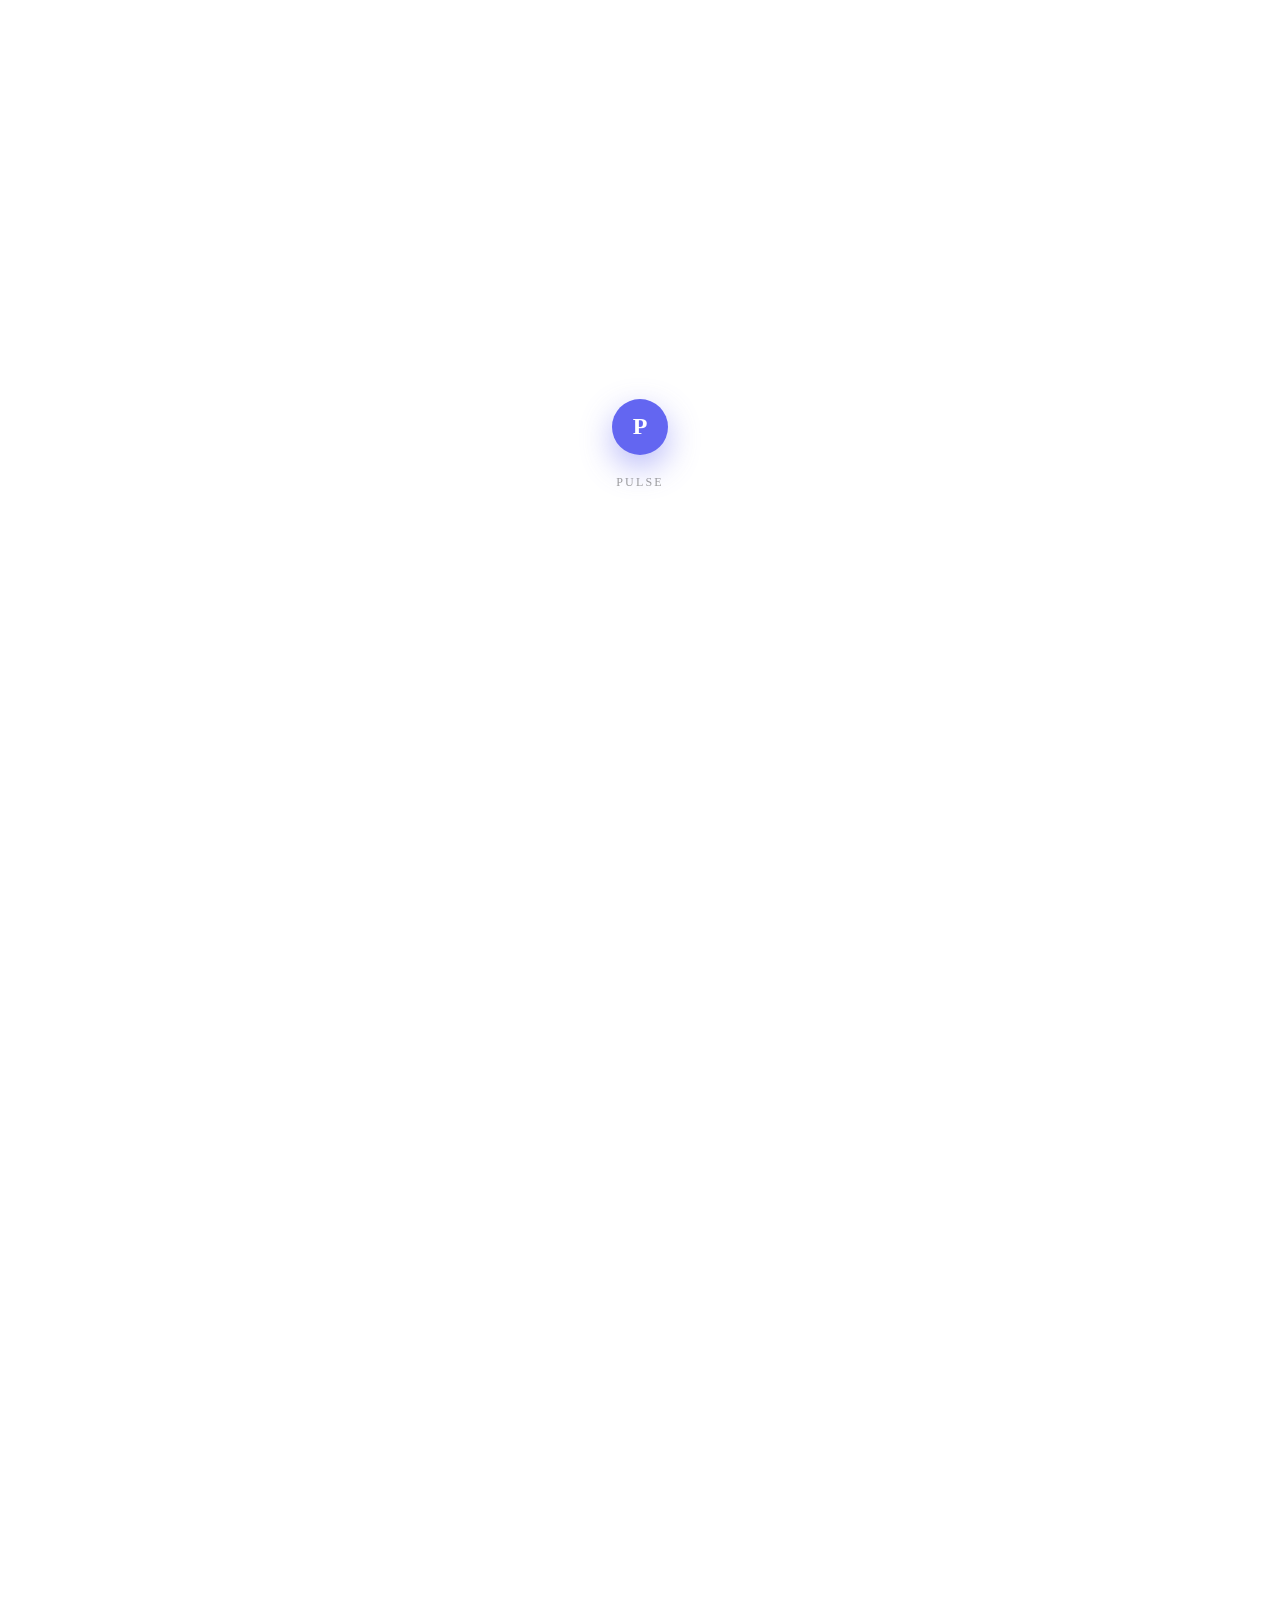
==== index.html @ b0ef7591 "feat: sticky liquid glass nav, email bar liquid glass, mobile video zoom out, App Store liquid glass" ====
<!DOCTYPE html><html lang="en"><head><meta charSet="utf-8"/><meta name="viewport" content="width=device-width, initial-scale=1, viewport-fit=cover"/><link rel="stylesheet" href="/pulse-site/_next/static/css/367530e2278a9f0d.css" data-precedence="next"/><link rel="preload" as="script" fetchPriority="low" href="/pulse-site/_next/static/chunks/webpack-3a2b88989ec8bd5d.js"/><script src="/pulse-site/_next/static/chunks/4bd1b696-f4aa75091cf01f26.js" async=""></script><script src="/pulse-site/_next/static/chunks/684-f95c3206416cb083.js" async=""></script><script src="/pulse-site/_next/static/chunks/main-app-12720f3554f483df.js" async=""></script><script src="/pulse-site/_next/static/chunks/134-d9901e8a14d686bc.js" async=""></script><script src="/pulse-site/_next/static/chunks/app/page-10d0239773691530.js" async=""></script><link rel="preconnect" href="https://fonts.googleapis.com"/><link rel="preconnect" href="https://fonts.gstatic.com" crossorigin="anonymous"/><meta name="theme-color" content="#6366f1"/><title>Pulse — One Question. Every Day.</title><meta name="description" content="The anonymous daily poll app. One question a day, the whole community votes, you see how the world thinks. No account required."/><meta property="og:title" content="Pulse — One Question. Every Day."/><meta property="og:description" content="Anonymous. Dead simple. Weirdly addictive."/><meta property="og:url" content="https://vobiuslabs.com/"/><meta property="og:type" content="website"/><meta name="twitter:card" content="summary_large_image"/><meta name="twitter:title" content="Pulse — One Question. Every Day."/><meta name="twitter:description" content="Anonymous. Dead simple. Weirdly addictive."/><link href="https://fonts.googleapis.com/css2?family=Instrument+Serif:ital@1&amp;family=Geist:wght@400;500;600;700&amp;display=swap" rel="stylesheet"/><script src="/pulse-site/_next/static/chunks/polyfills-42372ed130431b0a.js" noModule=""></script></head><body><div style="position:fixed;inset:0;z-index:9999;display:flex;flex-direction:column;align-items:center;justify-content:center;background:#fff;transition:opacity 0.6s ease"><div class="loader-icon"><div style="width:56px;height:56px;border-radius:50%;background:#6366f1;display:flex;align-items:center;justify-content:center;color:#fff;font-size:24px;font-weight:700;box-shadow:0 12px 32px rgba(99,102,241,0.45)">P</div></div><p style="margin-top:20px;font-size:12px;letter-spacing:0.18em;text-transform:uppercase;opacity:0.4;color:#111">Pulse</p></div><main style="opacity:0;transition:opacity 0.4s ease;background:#fff;overflow-x:hidden"><nav style="position:fixed;top:16px;left:50%;transform:translateX(-50%);z-index:100;display:flex;align-items:center;gap:32px;padding:10px 20px;border-radius:40px;border:1px solid rgba(99,102,241,0.15)" class="liquid-glass"><div style="display:flex;align-items:center;gap:8px"><div style="width:26px;height:26px;border-radius:50%;background:#6366f1;display:flex;align-items:center;justify-content:center;color:#fff;font-size:12px;font-weight:700">P</div><span style="font-weight:700;font-size:14px;color:#111">Pulse</span></div><div style="display:flex;gap:20px"><a href="#how" style="font-size:13px;color:rgba(0,0,0,0.5);text-decoration:none;font-weight:500">How It Works</a><a href="#features" style="font-size:13px;color:rgba(0,0,0,0.5);text-decoration:none;font-weight:500">Features</a></div><a href="#waitlist" style="padding:8px 16px;border-radius:24px;background:#6366f1;color:#fff;font-size:13px;font-weight:600;text-decoration:none;box-shadow:0 4px 12px rgba(99,102,241,0.35)">Join Waitlist</a></nav><div style="position:relative;min-height:100svh;overflow:hidden;background:#fff"><div style="position:absolute;inset:0;z-index:0;background:#fff"><video autoPlay="" muted="" loop="" playsInline="" preload="none" class="hero-video" style="width:100%;height:100%;object-fit:cover;transform:scaleY(-1)"><source src="https://d8j0ntlcm91z4.cloudfront.net/user_38xzZboKViGWJOttwIXH07lWA1P/hf_20260302_085640_276ea93b-d7da-4418-a09b-2aa5b490e838.mp4" type="video/mp4"/></video><div style="position:absolute;inset:0;background:linear-gradient(to bottom, rgba(255,255,255,0) 20%, white 62%)"></div></div><div style="position:relative;z-index:10;max-width:1200px;margin:0 auto;padding:clamp(110px,20vw,290px) 24px 80px;display:flex;flex-direction:column;gap:32px"><div class="fade-up-1"><span style="display:inline-flex;align-items:center;gap:8px;padding:6px 16px;border-radius:999px;background:#eef2ff;border:1px solid #c7d2fe;color:#6366f1;font-size:13px;font-weight:600"><span style="width:6px;height:6px;border-radius:50%;background:#6366f1;display:inline-block"></span>Free on iOS — Coming Soon</span></div><h1 class="fade-up-2" style="font-weight:500;letter-spacing:-0.04em;line-height:0.95;color:#111;margin:0"><span style="font-size:clamp(48px,7vw,80px)">One </span><span class="font-instrument" style="font-style:italic;font-size:clamp(58px,8.5vw,100px);color:#6366f1">question.</span><br/><span style="font-size:clamp(48px,7vw,80px)">Every day.</span></h1><p class="fade-up-3" style="font-size:clamp(15px,2vw,18px);line-height:1.65;max-width:554px;color:#373a46;opacity:0.8;margin:0">Anonymous. Dead simple. Weirdly addictive. One question drops every morning — the whole community votes and you see exactly how the world thinks. No account, no drama.</p><div id="waitlist" class="fade-up-4" style="display:flex;flex-direction:column;gap:16px"><form style="max-width:480px;width:100%"><div class="email-bar liquid-glass" style="border-radius:40px;border:1px solid rgba(99,102,241,0.2)"><input type="email" required="" placeholder="Enter your email" style="flex:1;background:none;border:none;outline:none;font-size:16px;color:#111;min-width:0" value=""/><button type="submit" class="cta-btn">Get Early Access</button></div></form><div style="display:flex;align-items:center;gap:12px"><div style="display:flex"><div style="width:28px;height:28px;border-radius:50%;border:2px solid #fff;background:#6366f1;display:flex;align-items:center;justify-content:center;font-size:13px;margin-left:0;position:relative;z-index:5">🧑</div><div style="width:28px;height:28px;border-radius:50%;border:2px solid #fff;background:#8b5cf6;display:flex;align-items:center;justify-content:center;font-size:13px;margin-left:-8px;position:relative;z-index:4">👩</div><div style="width:28px;height:28px;border-radius:50%;border:2px solid #fff;background:#ec4899;display:flex;align-items:center;justify-content:center;font-size:13px;margin-left:-8px;position:relative;z-index:3">👨</div><div style="width:28px;height:28px;border-radius:50%;border:2px solid #fff;background:#f59e0b;display:flex;align-items:center;justify-content:center;font-size:13px;margin-left:-8px;position:relative;z-index:2">🧕</div><div style="width:28px;height:28px;border-radius:50%;border:2px solid #fff;background:#10b981;display:flex;align-items:center;justify-content:center;font-size:13px;margin-left:-8px;position:relative;z-index:1">🧔</div></div><div><div style="display:flex;gap:2px;margin-bottom:2px"><svg width="12" height="12" viewBox="0 0 24 24" fill="#f59e0b"><path d="M12 2l3.09 6.26L22 9.27l-5 4.87 1.18 6.88L12 17.77l-6.18 3.25L7 14.14 2 9.27l6.91-1.01L12 2z"></path></svg><svg width="12" height="12" viewBox="0 0 24 24" fill="#f59e0b"><path d="M12 2l3.09 6.26L22 9.27l-5 4.87 1.18 6.88L12 17.77l-6.18 3.25L7 14.14 2 9.27l6.91-1.01L12 2z"></path></svg><svg width="12" height="12" viewBox="0 0 24 24" fill="#f59e0b"><path d="M12 2l3.09 6.26L22 9.27l-5 4.87 1.18 6.88L12 17.77l-6.18 3.25L7 14.14 2 9.27l6.91-1.01L12 2z"></path></svg><svg width="12" height="12" viewBox="0 0 24 24" fill="#f59e0b"><path d="M12 2l3.09 6.26L22 9.27l-5 4.87 1.18 6.88L12 17.77l-6.18 3.25L7 14.14 2 9.27l6.91-1.01L12 2z"></path></svg><svg width="12" height="12" viewBox="0 0 24 24" fill="#f59e0b"><path d="M12 2l3.09 6.26L22 9.27l-5 4.87 1.18 6.88L12 17.77l-6.18 3.25L7 14.14 2 9.27l6.91-1.01L12 2z"></path></svg></div><p style="margin:0;font-size:13px;color:#373a46"><strong style="color:#111">1,020+</strong><span class="shimmer-text"> early members</span></p></div></div></div></div><div class="fade-up-5" style="position:relative;z-index:10;max-width:520px;margin:0 auto;padding:0 16px 80px"><div class="liquid-glass" style="border-radius:24px;padding:clamp(20px,5vw,28px);box-shadow:0 20px 60px rgba(0,0,0,0.07)"><p style="font-size:11px;font-weight:700;letter-spacing:0.12em;text-transform:uppercase;color:#6366f1;margin-bottom:12px">Today&#x27;s Question</p><p style="font-size:clamp(16px,2.5vw,19px);font-weight:600;color:#111;line-height:1.35;margin-bottom:20px">Would you rather work 4 long days or 5 regular days?</p><div style="display:flex;flex-direction:column;gap:10px"><div style="position:relative;border-radius:12px;border:1px solid #6366f1;overflow:hidden"><div style="position:absolute;top:0;left:0;height:100%;width:62%;background:rgba(99,102,241,0.1)"></div><div style="position:relative;display:flex;justify-content:space-between;align-items:center;padding:12px 16px"><span style="font-size:14px;font-weight:500;color:#6366f1">4 long days 💪</span><span style="font-size:13px;font-weight:700;color:#6366f1">62<!-- -->%</span></div></div><div style="position:relative;border-radius:12px;border:1px solid rgba(0,0,0,0.08);overflow:hidden"><div style="position:absolute;top:0;left:0;height:100%;width:38%;background:rgba(0,0,0,0.04)"></div><div style="position:relative;display:flex;justify-content:space-between;align-items:center;padding:12px 16px"><span style="font-size:14px;font-weight:500;color:#333">5 regular days 🗓️</span><span style="font-size:13px;font-weight:700;color:#888">38<!-- -->%</span></div></div></div><p style="font-size:12px;text-align:center;margin-top:14px;color:#373a46;opacity:0.5">🔥 847 people voted today</p></div></div></div><div class="section-hidden" style="padding:88px 20px;background:#fafafa"><div style="max-width:760px;margin:0 auto"><p style="font-size:11px;font-weight:700;letter-spacing:0.12em;text-transform:uppercase;color:#6366f1;margin-bottom:28px">Our Belief</p><div style="display:flex;flex-wrap:wrap;line-height:1.5;font-size:clamp(22px,3.5vw,36px);font-weight:500;letter-spacing:-0.02em;color:#374151"><span style="display:inline-block;margin-right:0.3em;opacity:0.15">The</span><span style="display:inline-block;margin-right:0.3em;opacity:0.15">internet</span><span style="display:inline-block;margin-right:0.3em;opacity:0.15">is</span><span style="display:inline-block;margin-right:0.3em;opacity:0.15">full</span><span style="display:inline-block;margin-right:0.3em;opacity:0.15">of</span><span style="display:inline-block;margin-right:0.3em;opacity:0.15">hot</span><span style="display:inline-block;margin-right:0.3em;opacity:0.15">takes</span><span style="display:inline-block;margin-right:0.3em;opacity:0.15">and</span><span style="display:inline-block;margin-right:0.3em;opacity:0.15">echo</span><span style="display:inline-block;margin-right:0.3em;opacity:0.15">chambers.</span><span style="display:inline-block;margin-right:0.3em;opacity:0.15">We</span><span style="display:inline-block;margin-right:0.3em;opacity:0.15">built</span><span style="display:inline-block;margin-right:0.3em;opacity:0.15">Pulse</span><span style="display:inline-block;margin-right:0.3em;opacity:0.15">because</span><span style="display:inline-block;margin-right:0.3em;opacity:0.15">we</span><span style="display:inline-block;margin-right:0.3em;opacity:0.15">believe</span><span style="display:inline-block;margin-right:0.3em;color:#6366f1;font-weight:700;opacity:0.15">honest</span><span style="display:inline-block;margin-right:0.3em;color:#6366f1;font-weight:700;opacity:0.15">anonymous</span><span style="display:inline-block;margin-right:0.3em;opacity:0.15">opinions</span><span style="display:inline-block;margin-right:0.3em;opacity:0.15">tell</span><span style="display:inline-block;margin-right:0.3em;opacity:0.15">a</span><span style="display:inline-block;margin-right:0.3em;color:#6366f1;font-weight:700;opacity:0.15">truer</span><span style="display:inline-block;margin-right:0.3em;opacity:0.15">story</span><span style="display:inline-block;margin-right:0.3em;opacity:0.15">about</span><span style="display:inline-block;margin-right:0.3em;opacity:0.15">what</span><span style="display:inline-block;margin-right:0.3em;opacity:0.15">people</span><span style="display:inline-block;margin-right:0.3em;color:#6366f1;font-weight:700;opacity:0.15">actually</span><span style="display:inline-block;margin-right:0.3em;opacity:0.15">think.</span></div><div style="display:flex;flex-wrap:wrap;line-height:1.5;font-size:clamp(22px,3.5vw,36px);font-weight:500;letter-spacing:-0.02em;color:#374151;margin-top:28px"><span style="display:inline-block;margin-right:0.3em;color:#6366f1;font-weight:700;opacity:0.15">One</span><span style="display:inline-block;margin-right:0.3em;opacity:0.15">question.</span><span style="display:inline-block;margin-right:0.3em;color:#6366f1;font-weight:700;opacity:0.15">Every</span><span style="display:inline-block;margin-right:0.3em;opacity:0.15">single</span><span style="display:inline-block;margin-right:0.3em;opacity:0.15">day.</span><span style="display:inline-block;margin-right:0.3em;opacity:0.15">The</span><span style="display:inline-block;margin-right:0.3em;color:#6366f1;font-weight:700;opacity:0.15">whole</span><span style="display:inline-block;margin-right:0.3em;opacity:0.15">world</span><span style="display:inline-block;margin-right:0.3em;opacity:0.15">answers</span><span style="display:inline-block;margin-right:0.3em;color:#6366f1;font-weight:700;opacity:0.15">together.</span></div></div></div><div id="how" class="section-hidden" style="padding:72px 20px"><div style="max-width:800px;margin:0 auto"><p style="font-size:11px;font-weight:700;letter-spacing:0.12em;text-transform:uppercase;color:#6366f1;text-align:center;margin-bottom:12px">How It Works</p><h2 style="font-size:clamp(28px,5vw,44px);font-weight:700;letter-spacing:-0.03em;text-align:center;color:#111;margin-bottom:48px;line-height:1.1">Three taps. That&#x27;s it.</h2><div class="steps-grid"><div style="display:flex;flex-direction:column;gap:12px"><span style="font-size:13px;font-weight:700;color:#6366f1;letter-spacing:0.06em">01</span><h3 style="font-size:20px;font-weight:700;color:#111;letter-spacing:-0.02em">Open the app</h3><p style="font-size:15px;color:rgba(0,0,0,0.5);line-height:1.65">Today&#x27;s question is waiting for you.</p></div><div style="display:flex;flex-direction:column;gap:12px"><span style="font-size:13px;font-weight:700;color:#6366f1;letter-spacing:0.06em">02</span><h3 style="font-size:20px;font-weight:700;color:#111;letter-spacing:-0.02em">Cast your vote</h3><p style="font-size:15px;color:rgba(0,0,0,0.5);line-height:1.65">Tap your answer. No second-guessing required.</p></div><div style="display:flex;flex-direction:column;gap:12px"><span style="font-size:13px;font-weight:700;color:#6366f1;letter-spacing:0.06em">03</span><h3 style="font-size:20px;font-weight:700;color:#111;letter-spacing:-0.02em">See the results</h3><p style="font-size:15px;color:rgba(0,0,0,0.5);line-height:1.65">Watch the community results reveal live.</p></div></div></div></div><div id="features" class="section-hidden" style="padding:72px 20px;background:#fafafa"><div style="max-width:960px;margin:0 auto"><p style="font-size:11px;font-weight:700;letter-spacing:0.12em;text-transform:uppercase;color:#6366f1;text-align:center;margin-bottom:12px">Why Pulse</p><h2 style="font-size:clamp(28px,5vw,44px);font-weight:700;letter-spacing:-0.03em;text-align:center;color:#111;margin-bottom:48px;line-height:1.1">Built for<!-- --> <span class="font-instrument" style="font-style:italic;color:#6366f1">humans,</span> <!-- -->not algorithms.</h2><div class="features-grid"><div class="feature-card"><div style="font-size:32px;margin-bottom:16px">🎯</div><h3 style="font-size:18px;font-weight:700;color:#111;letter-spacing:-0.02em;margin-bottom:10px">One question, every day</h3><p style="font-size:15px;color:rgba(0,0,0,0.5);line-height:1.65">A single thought-provoking question drops every morning. No scrolling, no rabbit holes — just one thing.</p></div><div class="feature-card"><div style="font-size:32px;margin-bottom:16px">🕵️</div><h3 style="font-size:18px;font-weight:700;color:#111;letter-spacing:-0.02em;margin-bottom:10px">100% anonymous</h3><p style="font-size:15px;color:rgba(0,0,0,0.5);line-height:1.65">No account, no login, no profile. Your vote is stored as a random device ID. We literally can&#x27;t identify you.</p></div><div class="feature-card"><div style="font-size:32px;margin-bottom:16px">🌍</div><h3 style="font-size:18px;font-weight:700;color:#111;letter-spacing:-0.02em;margin-bottom:10px">See how the world thinks</h3><p style="font-size:15px;color:rgba(0,0,0,0.5);line-height:1.65">The moment you vote, the community result unlocks. Instant insight into how thousands of people actually think.</p></div><div class="feature-card"><div style="font-size:32px;margin-bottom:16px">🔥</div><h3 style="font-size:18px;font-weight:700;color:#111;letter-spacing:-0.02em;margin-bottom:10px">Build a streak</h3><p style="font-size:15px;color:rgba(0,0,0,0.5);line-height:1.65">Vote every day to keep your streak alive. Miss a day and it resets. Simple, satisfying, addictive.</p></div></div></div></div><div class="section-hidden" style="padding:88px 20px"><div style="max-width:560px;margin:0 auto;text-align:center;display:flex;flex-direction:column;align-items:center;gap:24px"><div style="width:56px;height:56px;border-radius:50%;background:#6366f1;display:flex;align-items:center;justify-content:center;color:#fff;font-size:22px;font-weight:700;box-shadow:0 8px 24px rgba(99,102,241,0.4)">P</div><h2 style="font-size:clamp(28px,5vw,44px);font-weight:700;letter-spacing:-0.03em;color:#111;line-height:1.1">Join the conversation.<br/><span class="font-instrument" style="font-style:italic;color:#6366f1">Every day.</span></h2><p style="font-size:16px;color:rgba(0,0,0,0.5);line-height:1.65;max-width:400px">One question. Thousands of honest answers. No accounts, no noise.</p><a href="#" class="liquid-glass" style="display:inline-flex;align-items:center;gap:10px;padding:13px 22px;border-radius:14px;background:rgba(17,17,17,0.85);color:#fff;text-decoration:none;min-width:160px;border:1px solid rgba(255,255,255,0.15)"><svg width="20" height="20" viewBox="0 0 24 24" fill="white"><path d="M18.71 19.5c-.83 1.24-1.71 2.45-3.05 2.47-1.34.03-1.77-.79-3.29-.79-1.53 0-2 .77-3.27.82-1.31.05-2.3-1.32-3.14-2.53C4.25 17 2.94 12.45 4.7 9.39c.87-1.52 2.43-2.48 4.12-2.51 1.28-.02 2.5.87 3.29.87.78 0 2.26-1.07 3.8-.91.65.03 2.47.26 3.64 1.98-.09.06-2.17 1.28-2.15 3.81.03 3.02 2.65 4.03 2.68 4.04-.03.07-.42 1.44-1.38 2.83M13 3.5c.73-.83 1.94-1.46 2.94-1.5.13 1.17-.34 2.35-1.04 3.19-.69.85-1.83 1.51-2.95 1.42-.15-1.15.41-2.35 1.05-3.11z"></path></svg><div style="text-align:left"><div style="font-size:10px;opacity:0.7;line-height:1">Download on the</div><div style="font-size:15px;font-weight:600;line-height:1.2">App Store</div></div></a><p style="font-size:12px;color:rgba(0,0,0,0.3)">iOS only · Free forever</p></div></div><footer style="border-top:1px solid rgba(0,0,0,0.07);padding:28px 20px;background:#fff;display:flex;flex-direction:column;align-items:center;gap:10px"><div style="display:flex;align-items:center;gap:8px;flex-wrap:wrap;justify-content:center"><div style="width:22px;height:22px;border-radius:50%;background:#6366f1;display:flex;align-items:center;justify-content:center;color:#fff;font-size:11px;font-weight:700">P</div><span style="font-weight:700;font-size:14px">Pulse</span><span style="color:rgba(0,0,0,0.2);font-size:12px">·</span><a href="https://vobiuslabs.com" target="_blank" rel="noopener noreferrer" style="font-size:12px;color:rgba(0,0,0,0.4);text-decoration:none">A Vobius Labs Product</a></div><div style="display:flex;gap:20px"><a href="/privacy" style="font-size:12px;color:rgba(0,0,0,0.35);text-decoration:none">Privacy</a><a href="/terms" style="font-size:12px;color:rgba(0,0,0,0.35);text-decoration:none">Terms</a><a href="/contact" style="font-size:12px;color:rgba(0,0,0,0.35);text-decoration:none">Contact</a></div><p style="font-size:12px;color:rgba(0,0,0,0.3)">© 2026 Vobius Labs Inc.</p></footer></main><script src="/pulse-site/_next/static/chunks/webpack-3a2b88989ec8bd5d.js" async=""></script><script>(self.__next_f=self.__next_f||[]).push([0])</script><script>self.__next_f.push([1,"1:\"$Sreact.fragment\"\n2:I[7555,[],\"\"]\n3:I[1295,[],\"\"]\n4:I[894,[],\"ClientPageRoot\"]\n5:I[1057,[\"134\",\"static/chunks/134-d9901e8a14d686bc.js\",\"974\",\"static/chunks/app/page-10d0239773691530.js\"],\"default\"]\n8:I[9665,[],\"OutletBoundary\"]\nb:I[9665,[],\"ViewportBoundary\"]\nd:I[9665,[],\"MetadataBoundary\"]\nf:I[6614,[],\"\"]\n:HL[\"/pulse-site/_next/static/css/367530e2278a9f0d.css\",\"style\"]\n"])</script><script>self.__next_f.push([1,"0:{\"P\":null,\"b\":\"tMDZn_HQE00vMI3bqGEy_\",\"p\":\"/pulse-site\",\"c\":[\"\",\"\"],\"i\":false,\"f\":[[[\"\",{\"children\":[\"__PAGE__\",{}]},\"$undefined\",\"$undefined\",true],[\"\",[\"$\",\"$1\",\"c\",{\"children\":[[[\"$\",\"link\",\"0\",{\"rel\":\"stylesheet\",\"href\":\"/pulse-site/_next/static/css/367530e2278a9f0d.css\",\"precedence\":\"next\",\"crossOrigin\":\"$undefined\",\"nonce\":\"$undefined\"}]],[\"$\",\"html\",null,{\"lang\":\"en\",\"children\":[[\"$\",\"head\",null,{\"children\":[[\"$\",\"link\",null,{\"rel\":\"preconnect\",\"href\":\"https://fonts.googleapis.com\"}],[\"$\",\"link\",null,{\"rel\":\"preconnect\",\"href\":\"https://fonts.gstatic.com\",\"crossOrigin\":\"anonymous\"}],[\"$\",\"link\",null,{\"href\":\"https://fonts.googleapis.com/css2?family=Instrument+Serif:ital@1\u0026family=Geist:wght@400;500;600;700\u0026display=swap\",\"rel\":\"stylesheet\"}]]}],[\"$\",\"body\",null,{\"children\":[\"$\",\"$L2\",null,{\"parallelRouterKey\":\"children\",\"error\":\"$undefined\",\"errorStyles\":\"$undefined\",\"errorScripts\":\"$undefined\",\"template\":[\"$\",\"$L3\",null,{}],\"templateStyles\":\"$undefined\",\"templateScripts\":\"$undefined\",\"notFound\":[[[\"$\",\"title\",null,{\"children\":\"404: This page could not be found.\"}],[\"$\",\"div\",null,{\"style\":{\"fontFamily\":\"system-ui,\\\"Segoe UI\\\",Roboto,Helvetica,Arial,sans-serif,\\\"Apple Color Emoji\\\",\\\"Segoe UI Emoji\\\"\",\"height\":\"100vh\",\"textAlign\":\"center\",\"display\":\"flex\",\"flexDirection\":\"column\",\"alignItems\":\"center\",\"justifyContent\":\"center\"},\"children\":[\"$\",\"div\",null,{\"children\":[[\"$\",\"style\",null,{\"dangerouslySetInnerHTML\":{\"__html\":\"body{color:#000;background:#fff;margin:0}.next-error-h1{border-right:1px solid rgba(0,0,0,.3)}@media (prefers-color-scheme:dark){body{color:#fff;background:#000}.next-error-h1{border-right:1px solid rgba(255,255,255,.3)}}\"}}],[\"$\",\"h1\",null,{\"className\":\"next-error-h1\",\"style\":{\"display\":\"inline-block\",\"margin\":\"0 20px 0 0\",\"padding\":\"0 23px 0 0\",\"fontSize\":24,\"fontWeight\":500,\"verticalAlign\":\"top\",\"lineHeight\":\"49px\"},\"children\":404}],[\"$\",\"div\",null,{\"style\":{\"display\":\"inline-block\"},\"children\":[\"$\",\"h2\",null,{\"style\":{\"fontSize\":14,\"fontWeight\":400,\"lineHeight\":\"49px\",\"margin\":0},\"children\":\"This page could not be found.\"}]}]]}]}]],[]],\"forbidden\":\"$undefined\",\"unauthorized\":\"$undefined\"}]}]]}]]}],{\"children\":[\"__PAGE__\",[\"$\",\"$1\",\"c\",{\"children\":[[\"$\",\"$L4\",null,{\"Component\":\"$5\",\"searchParams\":{},\"params\":{},\"promises\":[\"$@6\",\"$@7\"]}],\"$undefined\",null,[\"$\",\"$L8\",null,{\"children\":[\"$L9\",\"$La\",null]}]]}],{},null,false]},null,false],[\"$\",\"$1\",\"h\",{\"children\":[null,[\"$\",\"$1\",\"xfhQRY15poL9iLoab56lT\",{\"children\":[[\"$\",\"$Lb\",null,{\"children\":\"$Lc\"}],null]}],[\"$\",\"$Ld\",null,{\"children\":\"$Le\"}]]}],false]],\"m\":\"$undefined\",\"G\":[\"$f\",\"$undefined\"],\"s\":false,\"S\":true}\n"])</script><script>self.__next_f.push([1,"6:{}\n7:{}\n"])</script><script>self.__next_f.push([1,"c:[[\"$\",\"meta\",\"0\",{\"charSet\":\"utf-8\"}],[\"$\",\"meta\",\"1\",{\"name\":\"viewport\",\"content\":\"width=device-width, initial-scale=1, viewport-fit=cover\"}],[\"$\",\"meta\",\"2\",{\"name\":\"theme-color\",\"content\":\"#6366f1\"}]]\n9:null\n"])</script><script>self.__next_f.push([1,"a:null\ne:[[\"$\",\"title\",\"0\",{\"children\":\"Pulse — One Question. Every Day.\"}],[\"$\",\"meta\",\"1\",{\"name\":\"description\",\"content\":\"The anonymous daily poll app. One question a day, the whole community votes, you see how the world thinks. No account required.\"}],[\"$\",\"meta\",\"2\",{\"property\":\"og:title\",\"content\":\"Pulse — One Question. Every Day.\"}],[\"$\",\"meta\",\"3\",{\"property\":\"og:description\",\"content\":\"Anonymous. Dead simple. Weirdly addictive.\"}],[\"$\",\"meta\",\"4\",{\"property\":\"og:url\",\"content\":\"https://vobiuslabs.com/\"}],[\"$\",\"meta\",\"5\",{\"property\":\"og:type\",\"content\":\"website\"}],[\"$\",\"meta\",\"6\",{\"name\":\"twitter:card\",\"content\":\"summary_large_image\"}],[\"$\",\"meta\",\"7\",{\"name\":\"twitter:title\",\"content\":\"Pulse — One Question. Every Day.\"}],[\"$\",\"meta\",\"8\",{\"name\":\"twitter:description\",\"content\":\"Anonymous. Dead simple. Weirdly addictive.\"}]]\n"])</script></body></html>
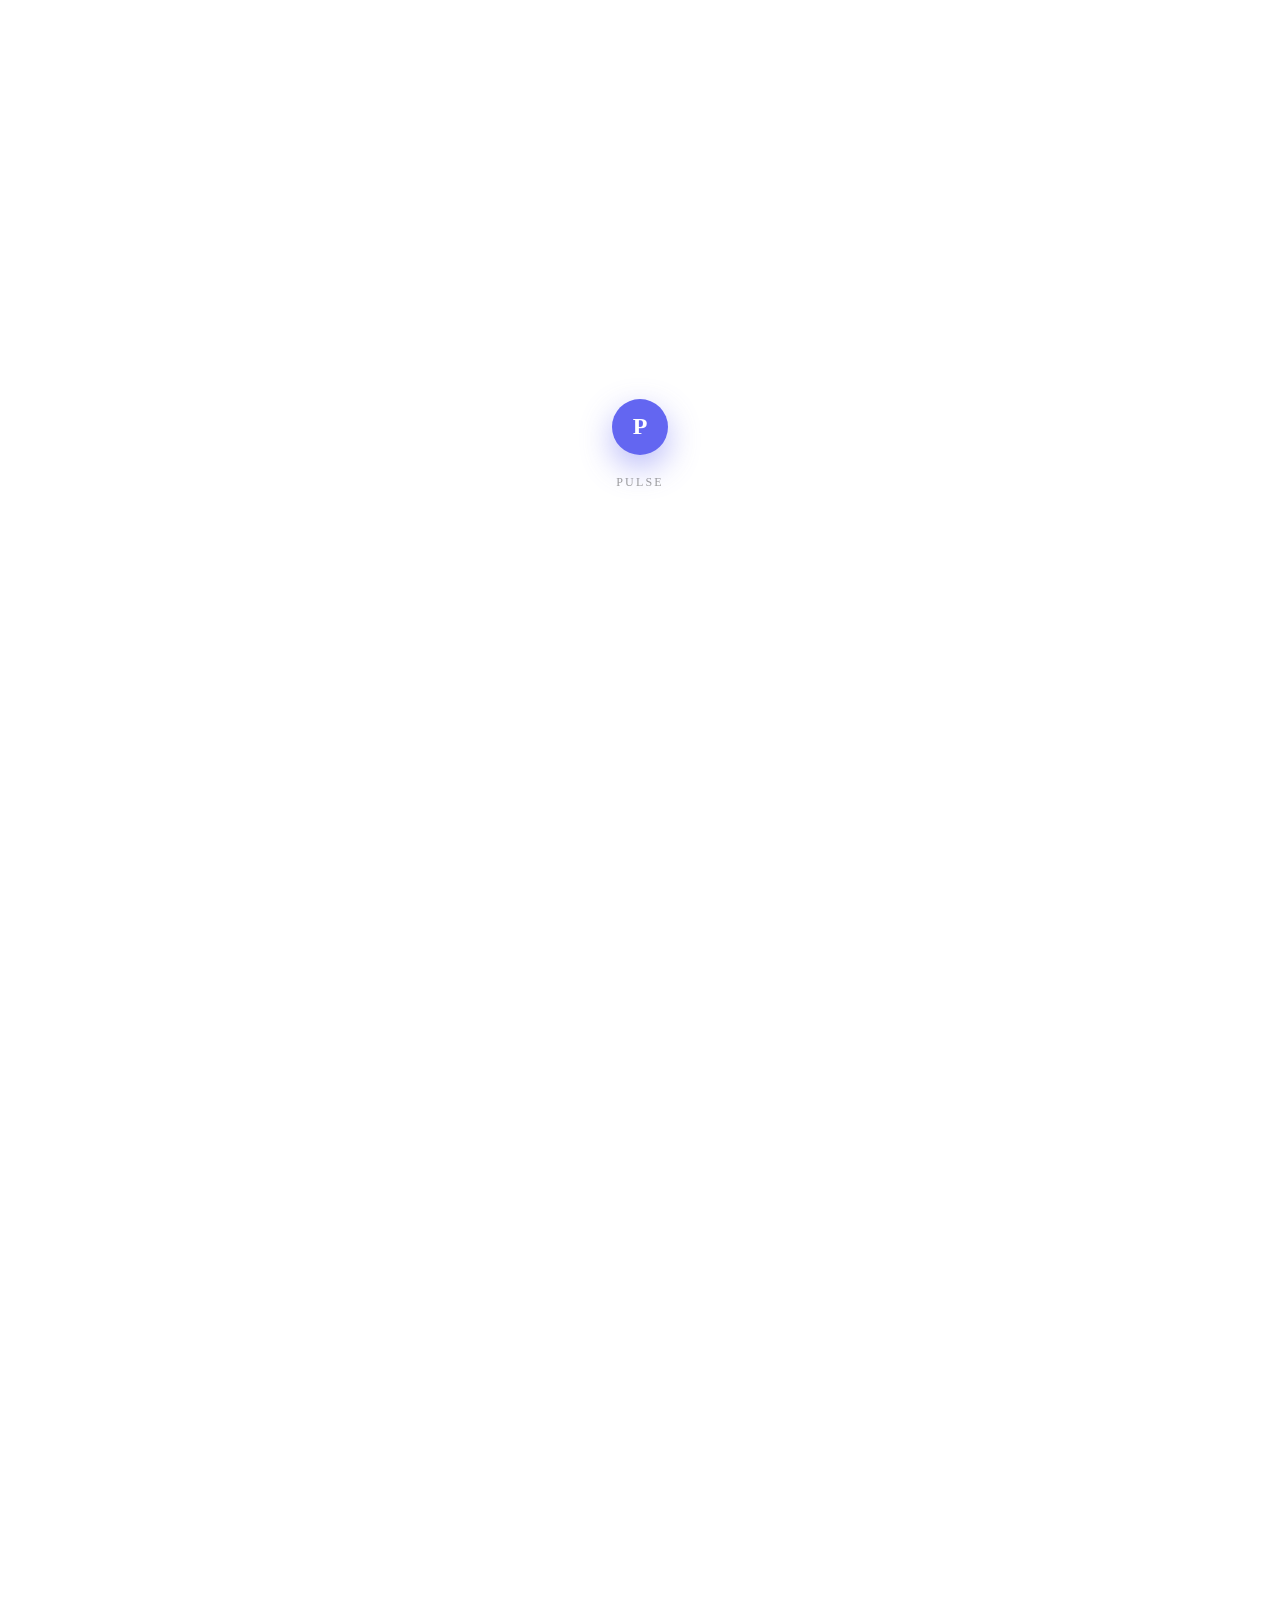
==== commit 46221020: "revert: back to 24d99b0 (pre nav/liquid glass/zoom changes)" ====
--- a/index.html
+++ b/index.html
@@ -1 +1 @@
-<!DOCTYPE html><html lang="en"><head><meta charSet="utf-8"/><meta name="viewport" content="width=device-width, initial-scale=1, viewport-fit=cover"/><link rel="stylesheet" href="/pulse-site/_next/static/css/367530e2278a9f0d.css" data-precedence="next"/><link rel="preload" as="script" fetchPriority="low" href="/pulse-site/_next/static/chunks/webpack-3a2b88989ec8bd5d.js"/><script src="/pulse-site/_next/static/chunks/4bd1b696-f4aa75091cf01f26.js" async=""></script><script src="/pulse-site/_next/static/chunks/684-f95c3206416cb083.js" async=""></script><script src="/pulse-site/_next/static/chunks/main-app-12720f3554f483df.js" async=""></script><script src="/pulse-site/_next/static/chunks/134-d9901e8a14d686bc.js" async=""></script><script src="/pulse-site/_next/static/chunks/app/page-10d0239773691530.js" async=""></script><link rel="preconnect" href="https://fonts.googleapis.com"/><link rel="preconnect" href="https://fonts.gstatic.com" crossorigin="anonymous"/><meta name="theme-color" content="#6366f1"/><title>Pulse — One Question. Every Day.</title><meta name="description" content="The anonymous daily poll app. One question a day, the whole community votes, you see how the world thinks. No account required."/><meta property="og:title" content="Pulse — One Question. Every Day."/><meta property="og:description" content="Anonymous. Dead simple. Weirdly addictive."/><meta property="og:url" content="https://vobiuslabs.com/"/><meta property="og:type" content="website"/><meta name="twitter:card" content="summary_large_image"/><meta name="twitter:title" content="Pulse — One Question. Every Day."/><meta name="twitter:description" content="Anonymous. Dead simple. Weirdly addictive."/><link href="https://fonts.googleapis.com/css2?family=Instrument+Serif:ital@1&amp;family=Geist:wght@400;500;600;700&amp;display=swap" rel="stylesheet"/><script src="/pulse-site/_next/static/chunks/polyfills-42372ed130431b0a.js" noModule=""></script></head><body><div style="position:fixed;inset:0;z-index:9999;display:flex;flex-direction:column;align-items:center;justify-content:center;background:#fff;transition:opacity 0.6s ease"><div class="loader-icon"><div style="width:56px;height:56px;border-radius:50%;background:#6366f1;display:flex;align-items:center;justify-content:center;color:#fff;font-size:24px;font-weight:700;box-shadow:0 12px 32px rgba(99,102,241,0.45)">P</div></div><p style="margin-top:20px;font-size:12px;letter-spacing:0.18em;text-transform:uppercase;opacity:0.4;color:#111">Pulse</p></div><main style="opacity:0;transition:opacity 0.4s ease;background:#fff;overflow-x:hidden"><nav style="position:fixed;top:16px;left:50%;transform:translateX(-50%);z-index:100;display:flex;align-items:center;gap:32px;padding:10px 20px;border-radius:40px;border:1px solid rgba(99,102,241,0.15)" class="liquid-glass"><div style="display:flex;align-items:center;gap:8px"><div style="width:26px;height:26px;border-radius:50%;background:#6366f1;display:flex;align-items:center;justify-content:center;color:#fff;font-size:12px;font-weight:700">P</div><span style="font-weight:700;font-size:14px;color:#111">Pulse</span></div><div style="display:flex;gap:20px"><a href="#how" style="font-size:13px;color:rgba(0,0,0,0.5);text-decoration:none;font-weight:500">How It Works</a><a href="#features" style="font-size:13px;color:rgba(0,0,0,0.5);text-decoration:none;font-weight:500">Features</a></div><a href="#waitlist" style="padding:8px 16px;border-radius:24px;background:#6366f1;color:#fff;font-size:13px;font-weight:600;text-decoration:none;box-shadow:0 4px 12px rgba(99,102,241,0.35)">Join Waitlist</a></nav><div style="position:relative;min-height:100svh;overflow:hidden;background:#fff"><div style="position:absolute;inset:0;z-index:0;background:#fff"><video autoPlay="" muted="" loop="" playsInline="" preload="none" class="hero-video" style="width:100%;height:100%;object-fit:cover;transform:scaleY(-1)"><source src="https://d8j0ntlcm91z4.cloudfront.net/user_38xzZboKViGWJOttwIXH07lWA1P/hf_20260302_085640_276ea93b-d7da-4418-a09b-2aa5b490e838.mp4" type="video/mp4"/></video><div style="position:absolute;inset:0;background:linear-gradient(to bottom, rgba(255,255,255,0) 20%, white 62%)"></div></div><div style="position:relative;z-index:10;max-width:1200px;margin:0 auto;padding:clamp(110px,20vw,290px) 24px 80px;display:flex;flex-direction:column;gap:32px"><div class="fade-up-1"><span style="display:inline-flex;align-items:center;gap:8px;padding:6px 16px;border-radius:999px;background:#eef2ff;border:1px solid #c7d2fe;color:#6366f1;font-size:13px;font-weight:600"><span style="width:6px;height:6px;border-radius:50%;background:#6366f1;display:inline-block"></span>Free on iOS — Coming Soon</span></div><h1 class="fade-up-2" style="font-weight:500;letter-spacing:-0.04em;line-height:0.95;color:#111;margin:0"><span style="font-size:clamp(48px,7vw,80px)">One </span><span class="font-instrument" style="font-style:italic;font-size:clamp(58px,8.5vw,100px);color:#6366f1">question.</span><br/><span style="font-size:clamp(48px,7vw,80px)">Every day.</span></h1><p class="fade-up-3" style="font-size:clamp(15px,2vw,18px);line-height:1.65;max-width:554px;color:#373a46;opacity:0.8;margin:0">Anonymous. Dead simple. Weirdly addictive. One question drops every morning — the whole community votes and you see exactly how the world thinks. No account, no drama.</p><div id="waitlist" class="fade-up-4" style="display:flex;flex-direction:column;gap:16px"><form style="max-width:480px;width:100%"><div class="email-bar liquid-glass" style="border-radius:40px;border:1px solid rgba(99,102,241,0.2)"><input type="email" required="" placeholder="Enter your email" style="flex:1;background:none;border:none;outline:none;font-size:16px;color:#111;min-width:0" value=""/><button type="submit" class="cta-btn">Get Early Access</button></div></form><div style="display:flex;align-items:center;gap:12px"><div style="display:flex"><div style="width:28px;height:28px;border-radius:50%;border:2px solid #fff;background:#6366f1;display:flex;align-items:center;justify-content:center;font-size:13px;margin-left:0;position:relative;z-index:5">🧑</div><div style="width:28px;height:28px;border-radius:50%;border:2px solid #fff;background:#8b5cf6;display:flex;align-items:center;justify-content:center;font-size:13px;margin-left:-8px;position:relative;z-index:4">👩</div><div style="width:28px;height:28px;border-radius:50%;border:2px solid #fff;background:#ec4899;display:flex;align-items:center;justify-content:center;font-size:13px;margin-left:-8px;position:relative;z-index:3">👨</div><div style="width:28px;height:28px;border-radius:50%;border:2px solid #fff;background:#f59e0b;display:flex;align-items:center;justify-content:center;font-size:13px;margin-left:-8px;position:relative;z-index:2">🧕</div><div style="width:28px;height:28px;border-radius:50%;border:2px solid #fff;background:#10b981;display:flex;align-items:center;justify-content:center;font-size:13px;margin-left:-8px;position:relative;z-index:1">🧔</div></div><div><div style="display:flex;gap:2px;margin-bottom:2px"><svg width="12" height="12" viewBox="0 0 24 24" fill="#f59e0b"><path d="M12 2l3.09 6.26L22 9.27l-5 4.87 1.18 6.88L12 17.77l-6.18 3.25L7 14.14 2 9.27l6.91-1.01L12 2z"></path></svg><svg width="12" height="12" viewBox="0 0 24 24" fill="#f59e0b"><path d="M12 2l3.09 6.26L22 9.27l-5 4.87 1.18 6.88L12 17.77l-6.18 3.25L7 14.14 2 9.27l6.91-1.01L12 2z"></path></svg><svg width="12" height="12" viewBox="0 0 24 24" fill="#f59e0b"><path d="M12 2l3.09 6.26L22 9.27l-5 4.87 1.18 6.88L12 17.77l-6.18 3.25L7 14.14 2 9.27l6.91-1.01L12 2z"></path></svg><svg width="12" height="12" viewBox="0 0 24 24" fill="#f59e0b"><path d="M12 2l3.09 6.26L22 9.27l-5 4.87 1.18 6.88L12 17.77l-6.18 3.25L7 14.14 2 9.27l6.91-1.01L12 2z"></path></svg><svg width="12" height="12" viewBox="0 0 24 24" fill="#f59e0b"><path d="M12 2l3.09 6.26L22 9.27l-5 4.87 1.18 6.88L12 17.77l-6.18 3.25L7 14.14 2 9.27l6.91-1.01L12 2z"></path></svg></div><p style="margin:0;font-size:13px;color:#373a46"><strong style="color:#111">1,020+</strong><span class="shimmer-text"> early members</span></p></div></div></div></div><div class="fade-up-5" style="position:relative;z-index:10;max-width:520px;margin:0 auto;padding:0 16px 80px"><div class="liquid-glass" style="border-radius:24px;padding:clamp(20px,5vw,28px);box-shadow:0 20px 60px rgba(0,0,0,0.07)"><p style="font-size:11px;font-weight:700;letter-spacing:0.12em;text-transform:uppercase;color:#6366f1;margin-bottom:12px">Today&#x27;s Question</p><p style="font-size:clamp(16px,2.5vw,19px);font-weight:600;color:#111;line-height:1.35;margin-bottom:20px">Would you rather work 4 long days or 5 regular days?</p><div style="display:flex;flex-direction:column;gap:10px"><div style="position:relative;border-radius:12px;border:1px solid #6366f1;overflow:hidden"><div style="position:absolute;top:0;left:0;height:100%;width:62%;background:rgba(99,102,241,0.1)"></div><div style="position:relative;display:flex;justify-content:space-between;align-items:center;padding:12px 16px"><span style="font-size:14px;font-weight:500;color:#6366f1">4 long days 💪</span><span style="font-size:13px;font-weight:700;color:#6366f1">62<!-- -->%</span></div></div><div style="position:relative;border-radius:12px;border:1px solid rgba(0,0,0,0.08);overflow:hidden"><div style="position:absolute;top:0;left:0;height:100%;width:38%;background:rgba(0,0,0,0.04)"></div><div style="position:relative;display:flex;justify-content:space-between;align-items:center;padding:12px 16px"><span style="font-size:14px;font-weight:500;color:#333">5 regular days 🗓️</span><span style="font-size:13px;font-weight:700;color:#888">38<!-- -->%</span></div></div></div><p style="font-size:12px;text-align:center;margin-top:14px;color:#373a46;opacity:0.5">🔥 847 people voted today</p></div></div></div><div class="section-hidden" style="padding:88px 20px;background:#fafafa"><div style="max-width:760px;margin:0 auto"><p style="font-size:11px;font-weight:700;letter-spacing:0.12em;text-transform:uppercase;color:#6366f1;margin-bottom:28px">Our Belief</p><div style="display:flex;flex-wrap:wrap;line-height:1.5;font-size:clamp(22px,3.5vw,36px);font-weight:500;letter-spacing:-0.02em;color:#374151"><span style="display:inline-block;margin-right:0.3em;opacity:0.15">The</span><span style="display:inline-block;margin-right:0.3em;opacity:0.15">internet</span><span style="display:inline-block;margin-right:0.3em;opacity:0.15">is</span><span style="display:inline-block;margin-right:0.3em;opacity:0.15">full</span><span style="display:inline-block;margin-right:0.3em;opacity:0.15">of</span><span style="display:inline-block;margin-right:0.3em;opacity:0.15">hot</span><span style="display:inline-block;margin-right:0.3em;opacity:0.15">takes</span><span style="display:inline-block;margin-right:0.3em;opacity:0.15">and</span><span style="display:inline-block;margin-right:0.3em;opacity:0.15">echo</span><span style="display:inline-block;margin-right:0.3em;opacity:0.15">chambers.</span><span style="display:inline-block;margin-right:0.3em;opacity:0.15">We</span><span style="display:inline-block;margin-right:0.3em;opacity:0.15">built</span><span style="display:inline-block;margin-right:0.3em;opacity:0.15">Pulse</span><span style="display:inline-block;margin-right:0.3em;opacity:0.15">because</span><span style="display:inline-block;margin-right:0.3em;opacity:0.15">we</span><span style="display:inline-block;margin-right:0.3em;opacity:0.15">believe</span><span style="display:inline-block;margin-right:0.3em;color:#6366f1;font-weight:700;opacity:0.15">honest</span><span style="display:inline-block;margin-right:0.3em;color:#6366f1;font-weight:700;opacity:0.15">anonymous</span><span style="display:inline-block;margin-right:0.3em;opacity:0.15">opinions</span><span style="display:inline-block;margin-right:0.3em;opacity:0.15">tell</span><span style="display:inline-block;margin-right:0.3em;opacity:0.15">a</span><span style="display:inline-block;margin-right:0.3em;color:#6366f1;font-weight:700;opacity:0.15">truer</span><span style="display:inline-block;margin-right:0.3em;opacity:0.15">story</span><span style="display:inline-block;margin-right:0.3em;opacity:0.15">about</span><span style="display:inline-block;margin-right:0.3em;opacity:0.15">what</span><span style="display:inline-block;margin-right:0.3em;opacity:0.15">people</span><span style="display:inline-block;margin-right:0.3em;color:#6366f1;font-weight:700;opacity:0.15">actually</span><span style="display:inline-block;margin-right:0.3em;opacity:0.15">think.</span></div><div style="display:flex;flex-wrap:wrap;line-height:1.5;font-size:clamp(22px,3.5vw,36px);font-weight:500;letter-spacing:-0.02em;color:#374151;margin-top:28px"><span style="display:inline-block;margin-right:0.3em;color:#6366f1;font-weight:700;opacity:0.15">One</span><span style="display:inline-block;margin-right:0.3em;opacity:0.15">question.</span><span style="display:inline-block;margin-right:0.3em;color:#6366f1;font-weight:700;opacity:0.15">Every</span><span style="display:inline-block;margin-right:0.3em;opacity:0.15">single</span><span style="display:inline-block;margin-right:0.3em;opacity:0.15">day.</span><span style="display:inline-block;margin-right:0.3em;opacity:0.15">The</span><span style="display:inline-block;margin-right:0.3em;color:#6366f1;font-weight:700;opacity:0.15">whole</span><span style="display:inline-block;margin-right:0.3em;opacity:0.15">world</span><span style="display:inline-block;margin-right:0.3em;opacity:0.15">answers</span><span style="display:inline-block;margin-right:0.3em;color:#6366f1;font-weight:700;opacity:0.15">together.</span></div></div></div><div id="how" class="section-hidden" style="padding:72px 20px"><div style="max-width:800px;margin:0 auto"><p style="font-size:11px;font-weight:700;letter-spacing:0.12em;text-transform:uppercase;color:#6366f1;text-align:center;margin-bottom:12px">How It Works</p><h2 style="font-size:clamp(28px,5vw,44px);font-weight:700;letter-spacing:-0.03em;text-align:center;color:#111;margin-bottom:48px;line-height:1.1">Three taps. That&#x27;s it.</h2><div class="steps-grid"><div style="display:flex;flex-direction:column;gap:12px"><span style="font-size:13px;font-weight:700;color:#6366f1;letter-spacing:0.06em">01</span><h3 style="font-size:20px;font-weight:700;color:#111;letter-spacing:-0.02em">Open the app</h3><p style="font-size:15px;color:rgba(0,0,0,0.5);line-height:1.65">Today&#x27;s question is waiting for you.</p></div><div style="display:flex;flex-direction:column;gap:12px"><span style="font-size:13px;font-weight:700;color:#6366f1;letter-spacing:0.06em">02</span><h3 style="font-size:20px;font-weight:700;color:#111;letter-spacing:-0.02em">Cast your vote</h3><p style="font-size:15px;color:rgba(0,0,0,0.5);line-height:1.65">Tap your answer. No second-guessing required.</p></div><div style="display:flex;flex-direction:column;gap:12px"><span style="font-size:13px;font-weight:700;color:#6366f1;letter-spacing:0.06em">03</span><h3 style="font-size:20px;font-weight:700;color:#111;letter-spacing:-0.02em">See the results</h3><p style="font-size:15px;color:rgba(0,0,0,0.5);line-height:1.65">Watch the community results reveal live.</p></div></div></div></div><div id="features" class="section-hidden" style="padding:72px 20px;background:#fafafa"><div style="max-width:960px;margin:0 auto"><p style="font-size:11px;font-weight:700;letter-spacing:0.12em;text-transform:uppercase;color:#6366f1;text-align:center;margin-bottom:12px">Why Pulse</p><h2 style="font-size:clamp(28px,5vw,44px);font-weight:700;letter-spacing:-0.03em;text-align:center;color:#111;margin-bottom:48px;line-height:1.1">Built for<!-- --> <span class="font-instrument" style="font-style:italic;color:#6366f1">humans,</span> <!-- -->not algorithms.</h2><div class="features-grid"><div class="feature-card"><div style="font-size:32px;margin-bottom:16px">🎯</div><h3 style="font-size:18px;font-weight:700;color:#111;letter-spacing:-0.02em;margin-bottom:10px">One question, every day</h3><p style="font-size:15px;color:rgba(0,0,0,0.5);line-height:1.65">A single thought-provoking question drops every morning. No scrolling, no rabbit holes — just one thing.</p></div><div class="feature-card"><div style="font-size:32px;margin-bottom:16px">🕵️</div><h3 style="font-size:18px;font-weight:700;color:#111;letter-spacing:-0.02em;margin-bottom:10px">100% anonymous</h3><p style="font-size:15px;color:rgba(0,0,0,0.5);line-height:1.65">No account, no login, no profile. Your vote is stored as a random device ID. We literally can&#x27;t identify you.</p></div><div class="feature-card"><div style="font-size:32px;margin-bottom:16px">🌍</div><h3 style="font-size:18px;font-weight:700;color:#111;letter-spacing:-0.02em;margin-bottom:10px">See how the world thinks</h3><p style="font-size:15px;color:rgba(0,0,0,0.5);line-height:1.65">The moment you vote, the community result unlocks. Instant insight into how thousands of people actually think.</p></div><div class="feature-card"><div style="font-size:32px;margin-bottom:16px">🔥</div><h3 style="font-size:18px;font-weight:700;color:#111;letter-spacing:-0.02em;margin-bottom:10px">Build a streak</h3><p style="font-size:15px;color:rgba(0,0,0,0.5);line-height:1.65">Vote every day to keep your streak alive. Miss a day and it resets. Simple, satisfying, addictive.</p></div></div></div></div><div class="section-hidden" style="padding:88px 20px"><div style="max-width:560px;margin:0 auto;text-align:center;display:flex;flex-direction:column;align-items:center;gap:24px"><div style="width:56px;height:56px;border-radius:50%;background:#6366f1;display:flex;align-items:center;justify-content:center;color:#fff;font-size:22px;font-weight:700;box-shadow:0 8px 24px rgba(99,102,241,0.4)">P</div><h2 style="font-size:clamp(28px,5vw,44px);font-weight:700;letter-spacing:-0.03em;color:#111;line-height:1.1">Join the conversation.<br/><span class="font-instrument" style="font-style:italic;color:#6366f1">Every day.</span></h2><p style="font-size:16px;color:rgba(0,0,0,0.5);line-height:1.65;max-width:400px">One question. Thousands of honest answers. No accounts, no noise.</p><a href="#" class="liquid-glass" style="display:inline-flex;align-items:center;gap:10px;padding:13px 22px;border-radius:14px;background:rgba(17,17,17,0.85);color:#fff;text-decoration:none;min-width:160px;border:1px solid rgba(255,255,255,0.15)"><svg width="20" height="20" viewBox="0 0 24 24" fill="white"><path d="M18.71 19.5c-.83 1.24-1.71 2.45-3.05 2.47-1.34.03-1.77-.79-3.29-.79-1.53 0-2 .77-3.27.82-1.31.05-2.3-1.32-3.14-2.53C4.25 17 2.94 12.45 4.7 9.39c.87-1.52 2.43-2.48 4.12-2.51 1.28-.02 2.5.87 3.29.87.78 0 2.26-1.07 3.8-.91.65.03 2.47.26 3.64 1.98-.09.06-2.17 1.28-2.15 3.81.03 3.02 2.65 4.03 2.68 4.04-.03.07-.42 1.44-1.38 2.83M13 3.5c.73-.83 1.94-1.46 2.94-1.5.13 1.17-.34 2.35-1.04 3.19-.69.85-1.83 1.51-2.95 1.42-.15-1.15.41-2.35 1.05-3.11z"></path></svg><div style="text-align:left"><div style="font-size:10px;opacity:0.7;line-height:1">Download on the</div><div style="font-size:15px;font-weight:600;line-height:1.2">App Store</div></div></a><p style="font-size:12px;color:rgba(0,0,0,0.3)">iOS only · Free forever</p></div></div><footer style="border-top:1px solid rgba(0,0,0,0.07);padding:28px 20px;background:#fff;display:flex;flex-direction:column;align-items:center;gap:10px"><div style="display:flex;align-items:center;gap:8px;flex-wrap:wrap;justify-content:center"><div style="width:22px;height:22px;border-radius:50%;background:#6366f1;display:flex;align-items:center;justify-content:center;color:#fff;font-size:11px;font-weight:700">P</div><span style="font-weight:700;font-size:14px">Pulse</span><span style="color:rgba(0,0,0,0.2);font-size:12px">·</span><a href="https://vobiuslabs.com" target="_blank" rel="noopener noreferrer" style="font-size:12px;color:rgba(0,0,0,0.4);text-decoration:none">A Vobius Labs Product</a></div><div style="display:flex;gap:20px"><a href="/privacy" style="font-size:12px;color:rgba(0,0,0,0.35);text-decoration:none">Privacy</a><a href="/terms" style="font-size:12px;color:rgba(0,0,0,0.35);text-decoration:none">Terms</a><a href="/contact" style="font-size:12px;color:rgba(0,0,0,0.35);text-decoration:none">Contact</a></div><p style="font-size:12px;color:rgba(0,0,0,0.3)">© 2026 Vobius Labs Inc.</p></footer></main><script src="/pulse-site/_next/static/chunks/webpack-3a2b88989ec8bd5d.js" async=""></script><script>(self.__next_f=self.__next_f||[]).push([0])</script><script>self.__next_f.push([1,"1:\"$Sreact.fragment\"\n2:I[7555,[],\"\"]\n3:I[1295,[],\"\"]\n4:I[894,[],\"ClientPageRoot\"]\n5:I[1057,[\"134\",\"static/chunks/134-d9901e8a14d686bc.js\",\"974\",\"static/chunks/app/page-10d0239773691530.js\"],\"default\"]\n8:I[9665,[],\"OutletBoundary\"]\nb:I[9665,[],\"ViewportBoundary\"]\nd:I[9665,[],\"MetadataBoundary\"]\nf:I[6614,[],\"\"]\n:HL[\"/pulse-site/_next/static/css/367530e2278a9f0d.css\",\"style\"]\n"])</script><script>self.__next_f.push([1,"0:{\"P\":null,\"b\":\"tMDZn_HQE00vMI3bqGEy_\",\"p\":\"/pulse-site\",\"c\":[\"\",\"\"],\"i\":false,\"f\":[[[\"\",{\"children\":[\"__PAGE__\",{}]},\"$undefined\",\"$undefined\",true],[\"\",[\"$\",\"$1\",\"c\",{\"children\":[[[\"$\",\"link\",\"0\",{\"rel\":\"stylesheet\",\"href\":\"/pulse-site/_next/static/css/367530e2278a9f0d.css\",\"precedence\":\"next\",\"crossOrigin\":\"$undefined\",\"nonce\":\"$undefined\"}]],[\"$\",\"html\",null,{\"lang\":\"en\",\"children\":[[\"$\",\"head\",null,{\"children\":[[\"$\",\"link\",null,{\"rel\":\"preconnect\",\"href\":\"https://fonts.googleapis.com\"}],[\"$\",\"link\",null,{\"rel\":\"preconnect\",\"href\":\"https://fonts.gstatic.com\",\"crossOrigin\":\"anonymous\"}],[\"$\",\"link\",null,{\"href\":\"https://fonts.googleapis.com/css2?family=Instrument+Serif:ital@1\u0026family=Geist:wght@400;500;600;700\u0026display=swap\",\"rel\":\"stylesheet\"}]]}],[\"$\",\"body\",null,{\"children\":[\"$\",\"$L2\",null,{\"parallelRouterKey\":\"children\",\"error\":\"$undefined\",\"errorStyles\":\"$undefined\",\"errorScripts\":\"$undefined\",\"template\":[\"$\",\"$L3\",null,{}],\"templateStyles\":\"$undefined\",\"templateScripts\":\"$undefined\",\"notFound\":[[[\"$\",\"title\",null,{\"children\":\"404: This page could not be found.\"}],[\"$\",\"div\",null,{\"style\":{\"fontFamily\":\"system-ui,\\\"Segoe UI\\\",Roboto,Helvetica,Arial,sans-serif,\\\"Apple Color Emoji\\\",\\\"Segoe UI Emoji\\\"\",\"height\":\"100vh\",\"textAlign\":\"center\",\"display\":\"flex\",\"flexDirection\":\"column\",\"alignItems\":\"center\",\"justifyContent\":\"center\"},\"children\":[\"$\",\"div\",null,{\"children\":[[\"$\",\"style\",null,{\"dangerouslySetInnerHTML\":{\"__html\":\"body{color:#000;background:#fff;margin:0}.next-error-h1{border-right:1px solid rgba(0,0,0,.3)}@media (prefers-color-scheme:dark){body{color:#fff;background:#000}.next-error-h1{border-right:1px solid rgba(255,255,255,.3)}}\"}}],[\"$\",\"h1\",null,{\"className\":\"next-error-h1\",\"style\":{\"display\":\"inline-block\",\"margin\":\"0 20px 0 0\",\"padding\":\"0 23px 0 0\",\"fontSize\":24,\"fontWeight\":500,\"verticalAlign\":\"top\",\"lineHeight\":\"49px\"},\"children\":404}],[\"$\",\"div\",null,{\"style\":{\"display\":\"inline-block\"},\"children\":[\"$\",\"h2\",null,{\"style\":{\"fontSize\":14,\"fontWeight\":400,\"lineHeight\":\"49px\",\"margin\":0},\"children\":\"This page could not be found.\"}]}]]}]}]],[]],\"forbidden\":\"$undefined\",\"unauthorized\":\"$undefined\"}]}]]}]]}],{\"children\":[\"__PAGE__\",[\"$\",\"$1\",\"c\",{\"children\":[[\"$\",\"$L4\",null,{\"Component\":\"$5\",\"searchParams\":{},\"params\":{},\"promises\":[\"$@6\",\"$@7\"]}],\"$undefined\",null,[\"$\",\"$L8\",null,{\"children\":[\"$L9\",\"$La\",null]}]]}],{},null,false]},null,false],[\"$\",\"$1\",\"h\",{\"children\":[null,[\"$\",\"$1\",\"xfhQRY15poL9iLoab56lT\",{\"children\":[[\"$\",\"$Lb\",null,{\"children\":\"$Lc\"}],null]}],[\"$\",\"$Ld\",null,{\"children\":\"$Le\"}]]}],false]],\"m\":\"$undefined\",\"G\":[\"$f\",\"$undefined\"],\"s\":false,\"S\":true}\n"])</script><script>self.__next_f.push([1,"6:{}\n7:{}\n"])</script><script>self.__next_f.push([1,"c:[[\"$\",\"meta\",\"0\",{\"charSet\":\"utf-8\"}],[\"$\",\"meta\",\"1\",{\"name\":\"viewport\",\"content\":\"width=device-width, initial-scale=1, viewport-fit=cover\"}],[\"$\",\"meta\",\"2\",{\"name\":\"theme-color\",\"content\":\"#6366f1\"}]]\n9:null\n"])</script><script>self.__next_f.push([1,"a:null\ne:[[\"$\",\"title\",\"0\",{\"children\":\"Pulse — One Question. Every Day.\"}],[\"$\",\"meta\",\"1\",{\"name\":\"description\",\"content\":\"The anonymous daily poll app. One question a day, the whole community votes, you see how the world thinks. No account required.\"}],[\"$\",\"meta\",\"2\",{\"property\":\"og:title\",\"content\":\"Pulse — One Question. Every Day.\"}],[\"$\",\"meta\",\"3\",{\"property\":\"og:description\",\"content\":\"Anonymous. Dead simple. Weirdly addictive.\"}],[\"$\",\"meta\",\"4\",{\"property\":\"og:url\",\"content\":\"https://vobiuslabs.com/\"}],[\"$\",\"meta\",\"5\",{\"property\":\"og:type\",\"content\":\"website\"}],[\"$\",\"meta\",\"6\",{\"name\":\"twitter:card\",\"content\":\"summary_large_image\"}],[\"$\",\"meta\",\"7\",{\"name\":\"twitter:title\",\"content\":\"Pulse — One Question. Every Day.\"}],[\"$\",\"meta\",\"8\",{\"name\":\"twitter:description\",\"content\":\"Anonymous. Dead simple. Weirdly addictive.\"}]]\n"])</script></body></html>+<!DOCTYPE html><html lang="en"><head><meta charSet="utf-8"/><meta name="viewport" content="width=device-width, initial-scale=1, viewport-fit=cover"/><link rel="stylesheet" href="/pulse-site/_next/static/css/bb4226af72daa61a.css" data-precedence="next"/><link rel="preload" as="script" fetchPriority="low" href="/pulse-site/_next/static/chunks/webpack-3a2b88989ec8bd5d.js"/><script src="/pulse-site/_next/static/chunks/4bd1b696-f4aa75091cf01f26.js" async=""></script><script src="/pulse-site/_next/static/chunks/684-f95c3206416cb083.js" async=""></script><script src="/pulse-site/_next/static/chunks/main-app-12720f3554f483df.js" async=""></script><script src="/pulse-site/_next/static/chunks/134-d9901e8a14d686bc.js" async=""></script><script src="/pulse-site/_next/static/chunks/app/page-9cb22f2a87489353.js" async=""></script><link rel="preconnect" href="https://fonts.googleapis.com"/><link rel="preconnect" href="https://fonts.gstatic.com" crossorigin="anonymous"/><meta name="theme-color" content="#6366f1"/><title>Pulse — One Question. Every Day.</title><meta name="description" content="The anonymous daily poll app. One question a day, the whole community votes, you see how the world thinks. No account required."/><meta property="og:title" content="Pulse — One Question. Every Day."/><meta property="og:description" content="Anonymous. Dead simple. Weirdly addictive."/><meta property="og:url" content="https://vobiuslabs.com/"/><meta property="og:type" content="website"/><meta name="twitter:card" content="summary_large_image"/><meta name="twitter:title" content="Pulse — One Question. Every Day."/><meta name="twitter:description" content="Anonymous. Dead simple. Weirdly addictive."/><link href="https://fonts.googleapis.com/css2?family=Instrument+Serif:ital@1&amp;family=Geist:wght@400;500;600;700&amp;display=swap" rel="stylesheet"/><script src="/pulse-site/_next/static/chunks/polyfills-42372ed130431b0a.js" noModule=""></script></head><body><div style="position:fixed;inset:0;z-index:9999;display:flex;flex-direction:column;align-items:center;justify-content:center;background:#fff;transition:opacity 0.6s ease"><div class="loader-icon"><div style="width:56px;height:56px;border-radius:50%;background:#6366f1;display:flex;align-items:center;justify-content:center;color:#fff;font-size:24px;font-weight:700;box-shadow:0 12px 32px rgba(99,102,241,0.45)">P</div></div><p style="margin-top:20px;font-size:12px;letter-spacing:0.18em;text-transform:uppercase;opacity:0.4;color:#111">Pulse</p></div><main style="opacity:0;transition:opacity 0.4s ease;background:#fff;overflow-x:hidden"><div style="position:relative;min-height:100svh;overflow:hidden"><div style="position:absolute;inset:0;z-index:0"><video autoPlay="" muted="" loop="" playsInline="" preload="none" style="width:100%;height:100%;object-fit:cover;transform:scaleY(-1)"><source src="https://d8j0ntlcm91z4.cloudfront.net/user_38xzZboKViGWJOttwIXH07lWA1P/hf_20260302_085640_276ea93b-d7da-4418-a09b-2aa5b490e838.mp4" type="video/mp4"/></video><div style="position:absolute;inset:0;background:linear-gradient(to bottom, rgba(255,255,255,0) 26.416%, white 66.943%)"></div></div><div style="position:relative;z-index:10;max-width:1200px;margin:0 auto;padding:clamp(110px,20vw,290px) 24px 80px;display:flex;flex-direction:column;gap:32px"><div class="fade-up-1"><span style="display:inline-flex;align-items:center;gap:8px;padding:6px 16px;border-radius:999px;background:#eef2ff;border:1px solid #c7d2fe;color:#6366f1;font-size:13px;font-weight:600"><span style="width:6px;height:6px;border-radius:50%;background:#6366f1;display:inline-block"></span>Free on iOS — Coming Soon</span></div><h1 class="fade-up-2" style="font-weight:500;letter-spacing:-0.04em;line-height:0.95;color:#111;margin:0"><span style="font-size:clamp(48px,7vw,80px)">One </span><span class="font-instrument" style="font-style:italic;font-size:clamp(58px,8.5vw,100px);color:#6366f1">question.</span><br/><span style="font-size:clamp(48px,7vw,80px)">Every day.</span></h1><p class="fade-up-3" style="font-size:clamp(15px,2vw,18px);line-height:1.65;max-width:554px;color:#373a46;opacity:0.8;margin:0">Anonymous. Dead simple. Weirdly addictive. One question drops every morning — the whole community votes and you see exactly how the world thinks. No account, no drama.</p><div class="fade-up-4" style="display:flex;flex-direction:column;gap:16px"><form style="max-width:480px;width:100%"><div class="email-bar"><input type="email" required="" placeholder="Enter your email" style="flex:1;background:none;border:none;outline:none;font-size:16px;color:#111;min-width:0" value=""/><button type="submit" class="cta-btn">Get Early Access</button></div></form><div style="display:flex;align-items:center;gap:12px"><div style="display:flex"><div style="width:28px;height:28px;border-radius:50%;border:2px solid #fff;background:#6366f1;display:flex;align-items:center;justify-content:center;font-size:13px;margin-left:0;position:relative;z-index:5">🧑</div><div style="width:28px;height:28px;border-radius:50%;border:2px solid #fff;background:#8b5cf6;display:flex;align-items:center;justify-content:center;font-size:13px;margin-left:-8px;position:relative;z-index:4">👩</div><div style="width:28px;height:28px;border-radius:50%;border:2px solid #fff;background:#ec4899;display:flex;align-items:center;justify-content:center;font-size:13px;margin-left:-8px;position:relative;z-index:3">👨</div><div style="width:28px;height:28px;border-radius:50%;border:2px solid #fff;background:#f59e0b;display:flex;align-items:center;justify-content:center;font-size:13px;margin-left:-8px;position:relative;z-index:2">🧕</div><div style="width:28px;height:28px;border-radius:50%;border:2px solid #fff;background:#10b981;display:flex;align-items:center;justify-content:center;font-size:13px;margin-left:-8px;position:relative;z-index:1">🧔</div></div><div><div style="display:flex;gap:2px;margin-bottom:2px"><svg width="12" height="12" viewBox="0 0 24 24" fill="#f59e0b"><path d="M12 2l3.09 6.26L22 9.27l-5 4.87 1.18 6.88L12 17.77l-6.18 3.25L7 14.14 2 9.27l6.91-1.01L12 2z"></path></svg><svg width="12" height="12" viewBox="0 0 24 24" fill="#f59e0b"><path d="M12 2l3.09 6.26L22 9.27l-5 4.87 1.18 6.88L12 17.77l-6.18 3.25L7 14.14 2 9.27l6.91-1.01L12 2z"></path></svg><svg width="12" height="12" viewBox="0 0 24 24" fill="#f59e0b"><path d="M12 2l3.09 6.26L22 9.27l-5 4.87 1.18 6.88L12 17.77l-6.18 3.25L7 14.14 2 9.27l6.91-1.01L12 2z"></path></svg><svg width="12" height="12" viewBox="0 0 24 24" fill="#f59e0b"><path d="M12 2l3.09 6.26L22 9.27l-5 4.87 1.18 6.88L12 17.77l-6.18 3.25L7 14.14 2 9.27l6.91-1.01L12 2z"></path></svg><svg width="12" height="12" viewBox="0 0 24 24" fill="#f59e0b"><path d="M12 2l3.09 6.26L22 9.27l-5 4.87 1.18 6.88L12 17.77l-6.18 3.25L7 14.14 2 9.27l6.91-1.01L12 2z"></path></svg></div><p style="margin:0;font-size:13px;color:#373a46"><strong style="color:#111">1,020+</strong><span class="shimmer-text"> early members</span></p></div></div></div></div><div class="fade-up-5" style="position:relative;z-index:10;max-width:520px;margin:0 auto;padding:0 16px 80px"><div class="liquid-glass" style="border-radius:24px;padding:clamp(20px,5vw,28px);box-shadow:0 20px 60px rgba(0,0,0,0.07)"><p style="font-size:11px;font-weight:700;letter-spacing:0.12em;text-transform:uppercase;color:#6366f1;margin-bottom:12px">Today&#x27;s Question</p><p style="font-size:clamp(16px,2.5vw,19px);font-weight:600;color:#111;line-height:1.35;margin-bottom:20px">Would you rather work 4 long days or 5 regular days?</p><div style="display:flex;flex-direction:column;gap:10px"><div style="position:relative;border-radius:12px;border:1px solid #6366f1;overflow:hidden"><div style="position:absolute;top:0;left:0;height:100%;width:62%;background:rgba(99,102,241,0.1)"></div><div style="position:relative;display:flex;justify-content:space-between;align-items:center;padding:12px 16px"><span style="font-size:14px;font-weight:500;color:#6366f1">4 long days 💪</span><span style="font-size:13px;font-weight:700;color:#6366f1">62<!-- -->%</span></div></div><div style="position:relative;border-radius:12px;border:1px solid rgba(0,0,0,0.08);overflow:hidden"><div style="position:absolute;top:0;left:0;height:100%;width:38%;background:rgba(0,0,0,0.04)"></div><div style="position:relative;display:flex;justify-content:space-between;align-items:center;padding:12px 16px"><span style="font-size:14px;font-weight:500;color:#333">5 regular days 🗓️</span><span style="font-size:13px;font-weight:700;color:#888">38<!-- -->%</span></div></div></div><p style="font-size:12px;text-align:center;margin-top:14px;color:#373a46;opacity:0.5">🔥 847 people voted today</p></div></div></div><div class="section-hidden" style="padding:88px 20px;background:#fafafa"><div style="max-width:760px;margin:0 auto"><p style="font-size:11px;font-weight:700;letter-spacing:0.12em;text-transform:uppercase;color:#6366f1;margin-bottom:28px">Our Belief</p><div style="display:flex;flex-wrap:wrap;line-height:1.5;font-size:clamp(22px,3.5vw,36px);font-weight:500;letter-spacing:-0.02em;color:#374151"><span style="display:inline-block;margin-right:0.3em;opacity:0.15">The</span><span style="display:inline-block;margin-right:0.3em;opacity:0.15">internet</span><span style="display:inline-block;margin-right:0.3em;opacity:0.15">is</span><span style="display:inline-block;margin-right:0.3em;opacity:0.15">full</span><span style="display:inline-block;margin-right:0.3em;opacity:0.15">of</span><span style="display:inline-block;margin-right:0.3em;opacity:0.15">hot</span><span style="display:inline-block;margin-right:0.3em;opacity:0.15">takes</span><span style="display:inline-block;margin-right:0.3em;opacity:0.15">and</span><span style="display:inline-block;margin-right:0.3em;opacity:0.15">echo</span><span style="display:inline-block;margin-right:0.3em;opacity:0.15">chambers.</span><span style="display:inline-block;margin-right:0.3em;opacity:0.15">We</span><span style="display:inline-block;margin-right:0.3em;opacity:0.15">built</span><span style="display:inline-block;margin-right:0.3em;opacity:0.15">Pulse</span><span style="display:inline-block;margin-right:0.3em;opacity:0.15">because</span><span style="display:inline-block;margin-right:0.3em;opacity:0.15">we</span><span style="display:inline-block;margin-right:0.3em;opacity:0.15">believe</span><span style="display:inline-block;margin-right:0.3em;color:#6366f1;font-weight:700;opacity:0.15">honest</span><span style="display:inline-block;margin-right:0.3em;color:#6366f1;font-weight:700;opacity:0.15">anonymous</span><span style="display:inline-block;margin-right:0.3em;opacity:0.15">opinions</span><span style="display:inline-block;margin-right:0.3em;opacity:0.15">tell</span><span style="display:inline-block;margin-right:0.3em;opacity:0.15">a</span><span style="display:inline-block;margin-right:0.3em;color:#6366f1;font-weight:700;opacity:0.15">truer</span><span style="display:inline-block;margin-right:0.3em;opacity:0.15">story</span><span style="display:inline-block;margin-right:0.3em;opacity:0.15">about</span><span style="display:inline-block;margin-right:0.3em;opacity:0.15">what</span><span style="display:inline-block;margin-right:0.3em;opacity:0.15">people</span><span style="display:inline-block;margin-right:0.3em;color:#6366f1;font-weight:700;opacity:0.15">actually</span><span style="display:inline-block;margin-right:0.3em;opacity:0.15">think.</span></div><div style="display:flex;flex-wrap:wrap;line-height:1.5;font-size:clamp(22px,3.5vw,36px);font-weight:500;letter-spacing:-0.02em;color:#374151;margin-top:28px"><span style="display:inline-block;margin-right:0.3em;color:#6366f1;font-weight:700;opacity:0.15">One</span><span style="display:inline-block;margin-right:0.3em;opacity:0.15">question.</span><span style="display:inline-block;margin-right:0.3em;color:#6366f1;font-weight:700;opacity:0.15">Every</span><span style="display:inline-block;margin-right:0.3em;opacity:0.15">single</span><span style="display:inline-block;margin-right:0.3em;opacity:0.15">day.</span><span style="display:inline-block;margin-right:0.3em;opacity:0.15">The</span><span style="display:inline-block;margin-right:0.3em;color:#6366f1;font-weight:700;opacity:0.15">whole</span><span style="display:inline-block;margin-right:0.3em;opacity:0.15">world</span><span style="display:inline-block;margin-right:0.3em;opacity:0.15">answers</span><span style="display:inline-block;margin-right:0.3em;color:#6366f1;font-weight:700;opacity:0.15">together.</span></div></div></div><div class="section-hidden" style="padding:72px 20px"><div style="max-width:800px;margin:0 auto"><p style="font-size:11px;font-weight:700;letter-spacing:0.12em;text-transform:uppercase;color:#6366f1;text-align:center;margin-bottom:12px">How It Works</p><h2 style="font-size:clamp(28px,5vw,44px);font-weight:700;letter-spacing:-0.03em;text-align:center;color:#111;margin-bottom:48px;line-height:1.1">Three taps. That&#x27;s it.</h2><div class="steps-grid"><div style="display:flex;flex-direction:column;gap:12px"><span style="font-size:13px;font-weight:700;color:#6366f1;letter-spacing:0.06em">01</span><h3 style="font-size:20px;font-weight:700;color:#111;letter-spacing:-0.02em">Open the app</h3><p style="font-size:15px;color:rgba(0,0,0,0.5);line-height:1.65">Today&#x27;s question is waiting for you.</p></div><div style="display:flex;flex-direction:column;gap:12px"><span style="font-size:13px;font-weight:700;color:#6366f1;letter-spacing:0.06em">02</span><h3 style="font-size:20px;font-weight:700;color:#111;letter-spacing:-0.02em">Cast your vote</h3><p style="font-size:15px;color:rgba(0,0,0,0.5);line-height:1.65">Tap your answer. No second-guessing required.</p></div><div style="display:flex;flex-direction:column;gap:12px"><span style="font-size:13px;font-weight:700;color:#6366f1;letter-spacing:0.06em">03</span><h3 style="font-size:20px;font-weight:700;color:#111;letter-spacing:-0.02em">See the results</h3><p style="font-size:15px;color:rgba(0,0,0,0.5);line-height:1.65">Watch the community results reveal live.</p></div></div></div></div><div class="section-hidden" style="padding:72px 20px;background:#fafafa"><div style="max-width:960px;margin:0 auto"><p style="font-size:11px;font-weight:700;letter-spacing:0.12em;text-transform:uppercase;color:#6366f1;text-align:center;margin-bottom:12px">Why Pulse</p><h2 style="font-size:clamp(28px,5vw,44px);font-weight:700;letter-spacing:-0.03em;text-align:center;color:#111;margin-bottom:48px;line-height:1.1">Built for<!-- --> <span class="font-instrument" style="font-style:italic;color:#6366f1">humans,</span> <!-- -->not algorithms.</h2><div class="features-grid"><div class="feature-card"><div style="font-size:32px;margin-bottom:16px">🎯</div><h3 style="font-size:18px;font-weight:700;color:#111;letter-spacing:-0.02em;margin-bottom:10px">One question, every day</h3><p style="font-size:15px;color:rgba(0,0,0,0.5);line-height:1.65">A single thought-provoking question drops every morning. No scrolling, no rabbit holes — just one thing.</p></div><div class="feature-card"><div style="font-size:32px;margin-bottom:16px">🕵️</div><h3 style="font-size:18px;font-weight:700;color:#111;letter-spacing:-0.02em;margin-bottom:10px">100% anonymous</h3><p style="font-size:15px;color:rgba(0,0,0,0.5);line-height:1.65">No account, no login, no profile. Your vote is stored as a random device ID. We literally can&#x27;t identify you.</p></div><div class="feature-card"><div style="font-size:32px;margin-bottom:16px">🌍</div><h3 style="font-size:18px;font-weight:700;color:#111;letter-spacing:-0.02em;margin-bottom:10px">See how the world thinks</h3><p style="font-size:15px;color:rgba(0,0,0,0.5);line-height:1.65">The moment you vote, the community result unlocks. Instant insight into how thousands of people actually think.</p></div><div class="feature-card"><div style="font-size:32px;margin-bottom:16px">🔥</div><h3 style="font-size:18px;font-weight:700;color:#111;letter-spacing:-0.02em;margin-bottom:10px">Build a streak</h3><p style="font-size:15px;color:rgba(0,0,0,0.5);line-height:1.65">Vote every day to keep your streak alive. Miss a day and it resets. Simple, satisfying, addictive.</p></div></div></div></div><div class="section-hidden" style="padding:88px 20px"><div style="max-width:560px;margin:0 auto;text-align:center;display:flex;flex-direction:column;align-items:center;gap:24px"><div style="width:56px;height:56px;border-radius:50%;background:#6366f1;display:flex;align-items:center;justify-content:center;color:#fff;font-size:22px;font-weight:700;box-shadow:0 8px 24px rgba(99,102,241,0.4)">P</div><h2 style="font-size:clamp(28px,5vw,44px);font-weight:700;letter-spacing:-0.03em;color:#111;line-height:1.1">Join the conversation.<br/><span class="font-instrument" style="font-style:italic;color:#6366f1">Every day.</span></h2><p style="font-size:16px;color:rgba(0,0,0,0.5);line-height:1.65;max-width:400px">One question. Thousands of honest answers. No accounts, no noise.</p><a href="#" style="display:inline-flex;align-items:center;gap:10px;padding:13px 22px;border-radius:14px;background:#111;color:#fff;text-decoration:none;min-width:160px"><svg width="20" height="20" viewBox="0 0 24 24" fill="white"><path d="M18.71 19.5c-.83 1.24-1.71 2.45-3.05 2.47-1.34.03-1.77-.79-3.29-.79-1.53 0-2 .77-3.27.82-1.31.05-2.3-1.32-3.14-2.53C4.25 17 2.94 12.45 4.7 9.39c.87-1.52 2.43-2.48 4.12-2.51 1.28-.02 2.5.87 3.29.87.78 0 2.26-1.07 3.8-.91.65.03 2.47.26 3.64 1.98-.09.06-2.17 1.28-2.15 3.81.03 3.02 2.65 4.03 2.68 4.04-.03.07-.42 1.44-1.38 2.83M13 3.5c.73-.83 1.94-1.46 2.94-1.5.13 1.17-.34 2.35-1.04 3.19-.69.85-1.83 1.51-2.95 1.42-.15-1.15.41-2.35 1.05-3.11z"></path></svg><div style="text-align:left"><div style="font-size:10px;opacity:0.7;line-height:1">Download on the</div><div style="font-size:15px;font-weight:600;line-height:1.2">App Store</div></div></a><p style="font-size:12px;color:rgba(0,0,0,0.3)">iOS only · Free forever</p></div></div><footer style="border-top:1px solid rgba(0,0,0,0.07);padding:28px 20px;background:#fff;display:flex;flex-direction:column;align-items:center;gap:10px"><div style="display:flex;align-items:center;gap:8px;flex-wrap:wrap;justify-content:center"><div style="width:22px;height:22px;border-radius:50%;background:#6366f1;display:flex;align-items:center;justify-content:center;color:#fff;font-size:11px;font-weight:700">P</div><span style="font-weight:700;font-size:14px">Pulse</span><span style="color:rgba(0,0,0,0.2);font-size:12px">·</span><a href="https://vobiuslabs.com" target="_blank" rel="noopener noreferrer" style="font-size:12px;color:rgba(0,0,0,0.4);text-decoration:none">A Vobius Labs Product</a></div><div style="display:flex;gap:20px"><a href="/privacy" style="font-size:12px;color:rgba(0,0,0,0.35);text-decoration:none">Privacy</a><a href="/terms" style="font-size:12px;color:rgba(0,0,0,0.35);text-decoration:none">Terms</a><a href="/contact" style="font-size:12px;color:rgba(0,0,0,0.35);text-decoration:none">Contact</a></div><p style="font-size:12px;color:rgba(0,0,0,0.3)">© 2026 Vobius Labs Inc.</p></footer></main><script src="/pulse-site/_next/static/chunks/webpack-3a2b88989ec8bd5d.js" async=""></script><script>(self.__next_f=self.__next_f||[]).push([0])</script><script>self.__next_f.push([1,"1:\"$Sreact.fragment\"\n2:I[7555,[],\"\"]\n3:I[1295,[],\"\"]\n4:I[894,[],\"ClientPageRoot\"]\n5:I[1057,[\"134\",\"static/chunks/134-d9901e8a14d686bc.js\",\"974\",\"static/chunks/app/page-9cb22f2a87489353.js\"],\"default\"]\n8:I[9665,[],\"OutletBoundary\"]\nb:I[9665,[],\"ViewportBoundary\"]\nd:I[9665,[],\"MetadataBoundary\"]\nf:I[6614,[],\"\"]\n:HL[\"/pulse-site/_next/static/css/bb4226af72daa61a.css\",\"style\"]\n"])</script><script>self.__next_f.push([1,"0:{\"P\":null,\"b\":\"s7TBZSl4nqiYg872oqwT0\",\"p\":\"/pulse-site\",\"c\":[\"\",\"\"],\"i\":false,\"f\":[[[\"\",{\"children\":[\"__PAGE__\",{}]},\"$undefined\",\"$undefined\",true],[\"\",[\"$\",\"$1\",\"c\",{\"children\":[[[\"$\",\"link\",\"0\",{\"rel\":\"stylesheet\",\"href\":\"/pulse-site/_next/static/css/bb4226af72daa61a.css\",\"precedence\":\"next\",\"crossOrigin\":\"$undefined\",\"nonce\":\"$undefined\"}]],[\"$\",\"html\",null,{\"lang\":\"en\",\"children\":[[\"$\",\"head\",null,{\"children\":[[\"$\",\"link\",null,{\"rel\":\"preconnect\",\"href\":\"https://fonts.googleapis.com\"}],[\"$\",\"link\",null,{\"rel\":\"preconnect\",\"href\":\"https://fonts.gstatic.com\",\"crossOrigin\":\"anonymous\"}],[\"$\",\"link\",null,{\"href\":\"https://fonts.googleapis.com/css2?family=Instrument+Serif:ital@1\u0026family=Geist:wght@400;500;600;700\u0026display=swap\",\"rel\":\"stylesheet\"}]]}],[\"$\",\"body\",null,{\"children\":[\"$\",\"$L2\",null,{\"parallelRouterKey\":\"children\",\"error\":\"$undefined\",\"errorStyles\":\"$undefined\",\"errorScripts\":\"$undefined\",\"template\":[\"$\",\"$L3\",null,{}],\"templateStyles\":\"$undefined\",\"templateScripts\":\"$undefined\",\"notFound\":[[[\"$\",\"title\",null,{\"children\":\"404: This page could not be found.\"}],[\"$\",\"div\",null,{\"style\":{\"fontFamily\":\"system-ui,\\\"Segoe UI\\\",Roboto,Helvetica,Arial,sans-serif,\\\"Apple Color Emoji\\\",\\\"Segoe UI Emoji\\\"\",\"height\":\"100vh\",\"textAlign\":\"center\",\"display\":\"flex\",\"flexDirection\":\"column\",\"alignItems\":\"center\",\"justifyContent\":\"center\"},\"children\":[\"$\",\"div\",null,{\"children\":[[\"$\",\"style\",null,{\"dangerouslySetInnerHTML\":{\"__html\":\"body{color:#000;background:#fff;margin:0}.next-error-h1{border-right:1px solid rgba(0,0,0,.3)}@media (prefers-color-scheme:dark){body{color:#fff;background:#000}.next-error-h1{border-right:1px solid rgba(255,255,255,.3)}}\"}}],[\"$\",\"h1\",null,{\"className\":\"next-error-h1\",\"style\":{\"display\":\"inline-block\",\"margin\":\"0 20px 0 0\",\"padding\":\"0 23px 0 0\",\"fontSize\":24,\"fontWeight\":500,\"verticalAlign\":\"top\",\"lineHeight\":\"49px\"},\"children\":404}],[\"$\",\"div\",null,{\"style\":{\"display\":\"inline-block\"},\"children\":[\"$\",\"h2\",null,{\"style\":{\"fontSize\":14,\"fontWeight\":400,\"lineHeight\":\"49px\",\"margin\":0},\"children\":\"This page could not be found.\"}]}]]}]}]],[]],\"forbidden\":\"$undefined\",\"unauthorized\":\"$undefined\"}]}]]}]]}],{\"children\":[\"__PAGE__\",[\"$\",\"$1\",\"c\",{\"children\":[[\"$\",\"$L4\",null,{\"Component\":\"$5\",\"searchParams\":{},\"params\":{},\"promises\":[\"$@6\",\"$@7\"]}],\"$undefined\",null,[\"$\",\"$L8\",null,{\"children\":[\"$L9\",\"$La\",null]}]]}],{},null,false]},null,false],[\"$\",\"$1\",\"h\",{\"children\":[null,[\"$\",\"$1\",\"YCyfc1BoEH06mwiYSqj4P\",{\"children\":[[\"$\",\"$Lb\",null,{\"children\":\"$Lc\"}],null]}],[\"$\",\"$Ld\",null,{\"children\":\"$Le\"}]]}],false]],\"m\":\"$undefined\",\"G\":[\"$f\",\"$undefined\"],\"s\":false,\"S\":true}\n"])</script><script>self.__next_f.push([1,"6:{}\n7:{}\n"])</script><script>self.__next_f.push([1,"c:[[\"$\",\"meta\",\"0\",{\"charSet\":\"utf-8\"}],[\"$\",\"meta\",\"1\",{\"name\":\"viewport\",\"content\":\"width=device-width, initial-scale=1, viewport-fit=cover\"}],[\"$\",\"meta\",\"2\",{\"name\":\"theme-color\",\"content\":\"#6366f1\"}]]\n9:null\n"])</script><script>self.__next_f.push([1,"a:null\ne:[[\"$\",\"title\",\"0\",{\"children\":\"Pulse — One Question. Every Day.\"}],[\"$\",\"meta\",\"1\",{\"name\":\"description\",\"content\":\"The anonymous daily poll app. One question a day, the whole community votes, you see how the world thinks. No account required.\"}],[\"$\",\"meta\",\"2\",{\"property\":\"og:title\",\"content\":\"Pulse — One Question. Every Day.\"}],[\"$\",\"meta\",\"3\",{\"property\":\"og:description\",\"content\":\"Anonymous. Dead simple. Weirdly addictive.\"}],[\"$\",\"meta\",\"4\",{\"property\":\"og:url\",\"content\":\"https://vobiuslabs.com/\"}],[\"$\",\"meta\",\"5\",{\"property\":\"og:type\",\"content\":\"website\"}],[\"$\",\"meta\",\"6\",{\"name\":\"twitter:card\",\"content\":\"summary_large_image\"}],[\"$\",\"meta\",\"7\",{\"name\":\"twitter:title\",\"content\":\"Pulse — One Question. Every Day.\"}],[\"$\",\"meta\",\"8\",{\"name\":\"twitter:description\",\"content\":\"Anonymous. Dead simple. Weirdly addictive.\"}]]\n"])</script></body></html>
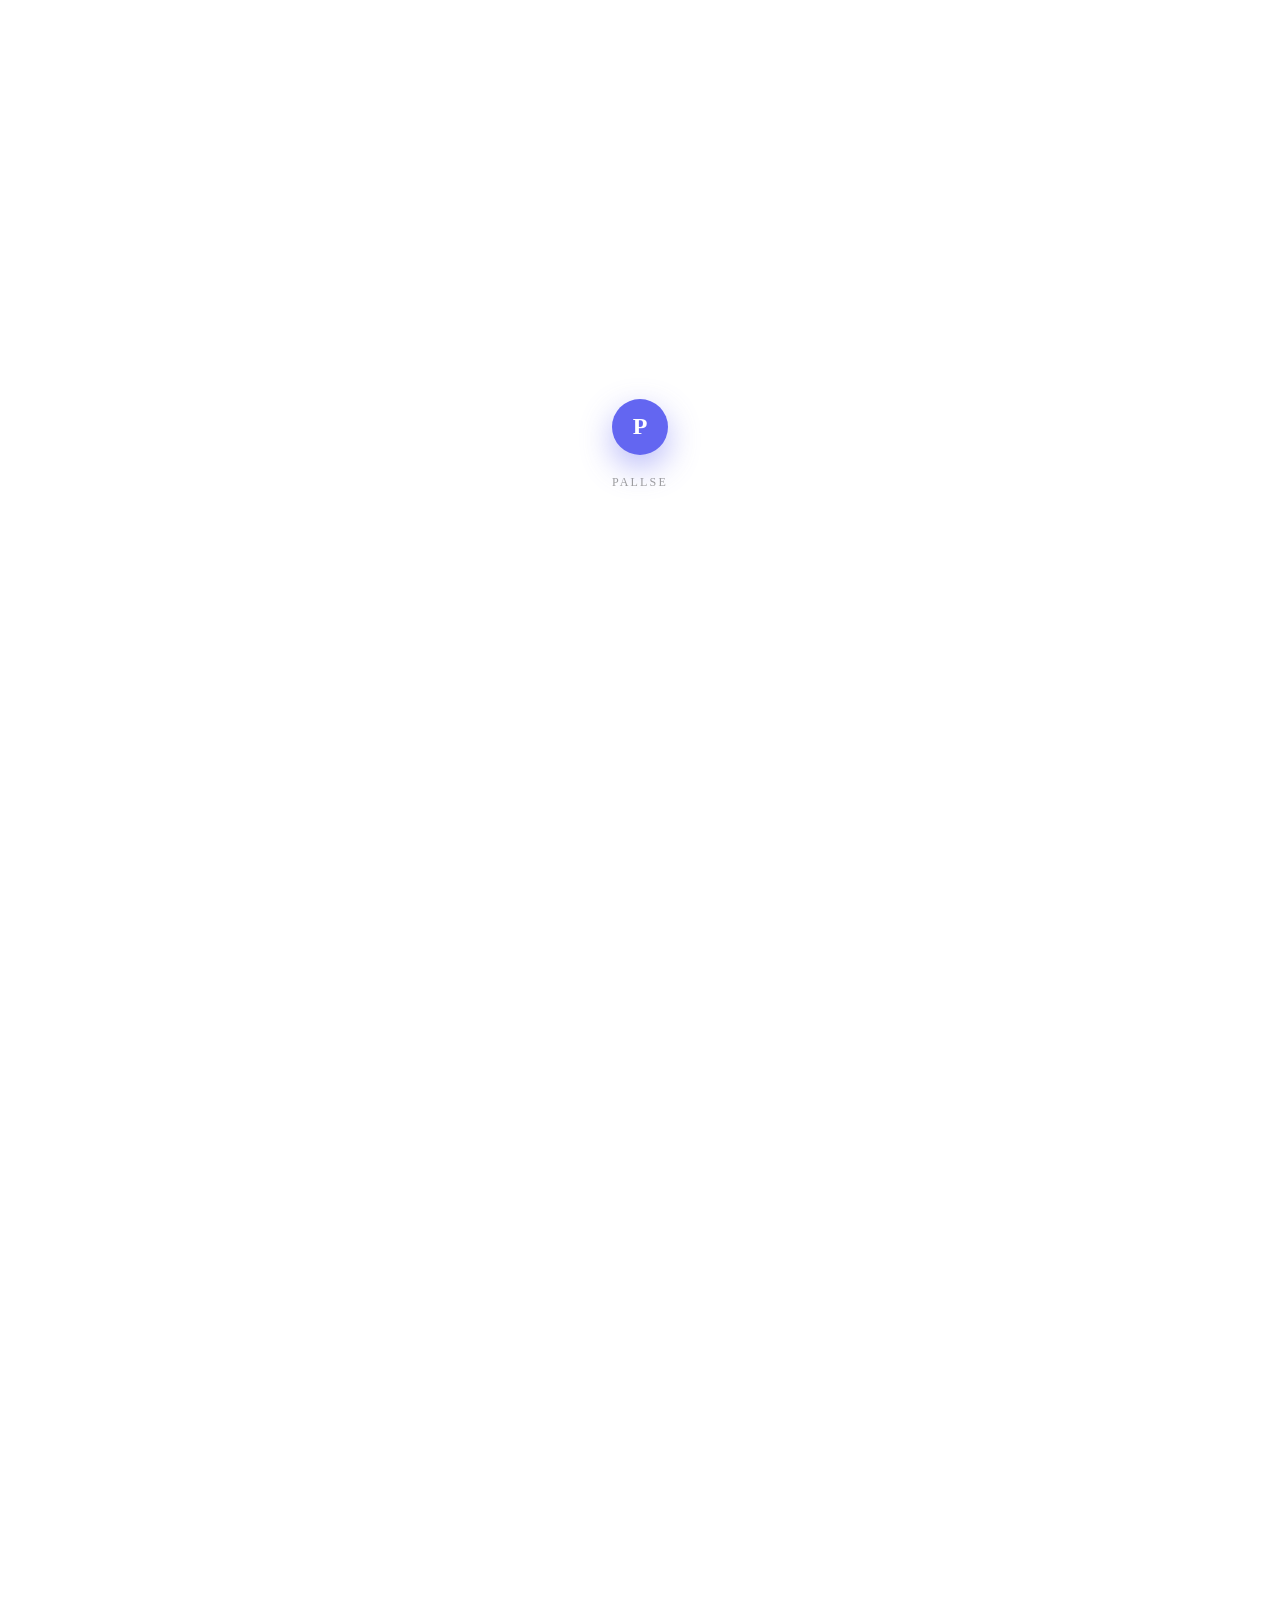
==== commit 7506c145: "rebrand: Pulse → Pallse, domain pallse.com" ====
--- a/index.html
+++ b/index.html
@@ -1 +1 @@
-<!DOCTYPE html><html lang="en"><head><meta charSet="utf-8"/><meta name="viewport" content="width=device-width, initial-scale=1, viewport-fit=cover"/><link rel="stylesheet" href="/pulse-site/_next/static/css/bb4226af72daa61a.css" data-precedence="next"/><link rel="preload" as="script" fetchPriority="low" href="/pulse-site/_next/static/chunks/webpack-3a2b88989ec8bd5d.js"/><script src="/pulse-site/_next/static/chunks/4bd1b696-f4aa75091cf01f26.js" async=""></script><script src="/pulse-site/_next/static/chunks/684-f95c3206416cb083.js" async=""></script><script src="/pulse-site/_next/static/chunks/main-app-12720f3554f483df.js" async=""></script><script src="/pulse-site/_next/static/chunks/134-d9901e8a14d686bc.js" async=""></script><script src="/pulse-site/_next/static/chunks/app/page-9cb22f2a87489353.js" async=""></script><link rel="preconnect" href="https://fonts.googleapis.com"/><link rel="preconnect" href="https://fonts.gstatic.com" crossorigin="anonymous"/><meta name="theme-color" content="#6366f1"/><title>Pulse — One Question. Every Day.</title><meta name="description" content="The anonymous daily poll app. One question a day, the whole community votes, you see how the world thinks. No account required."/><meta property="og:title" content="Pulse — One Question. Every Day."/><meta property="og:description" content="Anonymous. Dead simple. Weirdly addictive."/><meta property="og:url" content="https://vobiuslabs.com/"/><meta property="og:type" content="website"/><meta name="twitter:card" content="summary_large_image"/><meta name="twitter:title" content="Pulse — One Question. Every Day."/><meta name="twitter:description" content="Anonymous. Dead simple. Weirdly addictive."/><link href="https://fonts.googleapis.com/css2?family=Instrument+Serif:ital@1&amp;family=Geist:wght@400;500;600;700&amp;display=swap" rel="stylesheet"/><script src="/pulse-site/_next/static/chunks/polyfills-42372ed130431b0a.js" noModule=""></script></head><body><div style="position:fixed;inset:0;z-index:9999;display:flex;flex-direction:column;align-items:center;justify-content:center;background:#fff;transition:opacity 0.6s ease"><div class="loader-icon"><div style="width:56px;height:56px;border-radius:50%;background:#6366f1;display:flex;align-items:center;justify-content:center;color:#fff;font-size:24px;font-weight:700;box-shadow:0 12px 32px rgba(99,102,241,0.45)">P</div></div><p style="margin-top:20px;font-size:12px;letter-spacing:0.18em;text-transform:uppercase;opacity:0.4;color:#111">Pulse</p></div><main style="opacity:0;transition:opacity 0.4s ease;background:#fff;overflow-x:hidden"><div style="position:relative;min-height:100svh;overflow:hidden"><div style="position:absolute;inset:0;z-index:0"><video autoPlay="" muted="" loop="" playsInline="" preload="none" style="width:100%;height:100%;object-fit:cover;transform:scaleY(-1)"><source src="https://d8j0ntlcm91z4.cloudfront.net/user_38xzZboKViGWJOttwIXH07lWA1P/hf_20260302_085640_276ea93b-d7da-4418-a09b-2aa5b490e838.mp4" type="video/mp4"/></video><div style="position:absolute;inset:0;background:linear-gradient(to bottom, rgba(255,255,255,0) 26.416%, white 66.943%)"></div></div><div style="position:relative;z-index:10;max-width:1200px;margin:0 auto;padding:clamp(110px,20vw,290px) 24px 80px;display:flex;flex-direction:column;gap:32px"><div class="fade-up-1"><span style="display:inline-flex;align-items:center;gap:8px;padding:6px 16px;border-radius:999px;background:#eef2ff;border:1px solid #c7d2fe;color:#6366f1;font-size:13px;font-weight:600"><span style="width:6px;height:6px;border-radius:50%;background:#6366f1;display:inline-block"></span>Free on iOS — Coming Soon</span></div><h1 class="fade-up-2" style="font-weight:500;letter-spacing:-0.04em;line-height:0.95;color:#111;margin:0"><span style="font-size:clamp(48px,7vw,80px)">One </span><span class="font-instrument" style="font-style:italic;font-size:clamp(58px,8.5vw,100px);color:#6366f1">question.</span><br/><span style="font-size:clamp(48px,7vw,80px)">Every day.</span></h1><p class="fade-up-3" style="font-size:clamp(15px,2vw,18px);line-height:1.65;max-width:554px;color:#373a46;opacity:0.8;margin:0">Anonymous. Dead simple. Weirdly addictive. One question drops every morning — the whole community votes and you see exactly how the world thinks. No account, no drama.</p><div class="fade-up-4" style="display:flex;flex-direction:column;gap:16px"><form style="max-width:480px;width:100%"><div class="email-bar"><input type="email" required="" placeholder="Enter your email" style="flex:1;background:none;border:none;outline:none;font-size:16px;color:#111;min-width:0" value=""/><button type="submit" class="cta-btn">Get Early Access</button></div></form><div style="display:flex;align-items:center;gap:12px"><div style="display:flex"><div style="width:28px;height:28px;border-radius:50%;border:2px solid #fff;background:#6366f1;display:flex;align-items:center;justify-content:center;font-size:13px;margin-left:0;position:relative;z-index:5">🧑</div><div style="width:28px;height:28px;border-radius:50%;border:2px solid #fff;background:#8b5cf6;display:flex;align-items:center;justify-content:center;font-size:13px;margin-left:-8px;position:relative;z-index:4">👩</div><div style="width:28px;height:28px;border-radius:50%;border:2px solid #fff;background:#ec4899;display:flex;align-items:center;justify-content:center;font-size:13px;margin-left:-8px;position:relative;z-index:3">👨</div><div style="width:28px;height:28px;border-radius:50%;border:2px solid #fff;background:#f59e0b;display:flex;align-items:center;justify-content:center;font-size:13px;margin-left:-8px;position:relative;z-index:2">🧕</div><div style="width:28px;height:28px;border-radius:50%;border:2px solid #fff;background:#10b981;display:flex;align-items:center;justify-content:center;font-size:13px;margin-left:-8px;position:relative;z-index:1">🧔</div></div><div><div style="display:flex;gap:2px;margin-bottom:2px"><svg width="12" height="12" viewBox="0 0 24 24" fill="#f59e0b"><path d="M12 2l3.09 6.26L22 9.27l-5 4.87 1.18 6.88L12 17.77l-6.18 3.25L7 14.14 2 9.27l6.91-1.01L12 2z"></path></svg><svg width="12" height="12" viewBox="0 0 24 24" fill="#f59e0b"><path d="M12 2l3.09 6.26L22 9.27l-5 4.87 1.18 6.88L12 17.77l-6.18 3.25L7 14.14 2 9.27l6.91-1.01L12 2z"></path></svg><svg width="12" height="12" viewBox="0 0 24 24" fill="#f59e0b"><path d="M12 2l3.09 6.26L22 9.27l-5 4.87 1.18 6.88L12 17.77l-6.18 3.25L7 14.14 2 9.27l6.91-1.01L12 2z"></path></svg><svg width="12" height="12" viewBox="0 0 24 24" fill="#f59e0b"><path d="M12 2l3.09 6.26L22 9.27l-5 4.87 1.18 6.88L12 17.77l-6.18 3.25L7 14.14 2 9.27l6.91-1.01L12 2z"></path></svg><svg width="12" height="12" viewBox="0 0 24 24" fill="#f59e0b"><path d="M12 2l3.09 6.26L22 9.27l-5 4.87 1.18 6.88L12 17.77l-6.18 3.25L7 14.14 2 9.27l6.91-1.01L12 2z"></path></svg></div><p style="margin:0;font-size:13px;color:#373a46"><strong style="color:#111">1,020+</strong><span class="shimmer-text"> early members</span></p></div></div></div></div><div class="fade-up-5" style="position:relative;z-index:10;max-width:520px;margin:0 auto;padding:0 16px 80px"><div class="liquid-glass" style="border-radius:24px;padding:clamp(20px,5vw,28px);box-shadow:0 20px 60px rgba(0,0,0,0.07)"><p style="font-size:11px;font-weight:700;letter-spacing:0.12em;text-transform:uppercase;color:#6366f1;margin-bottom:12px">Today&#x27;s Question</p><p style="font-size:clamp(16px,2.5vw,19px);font-weight:600;color:#111;line-height:1.35;margin-bottom:20px">Would you rather work 4 long days or 5 regular days?</p><div style="display:flex;flex-direction:column;gap:10px"><div style="position:relative;border-radius:12px;border:1px solid #6366f1;overflow:hidden"><div style="position:absolute;top:0;left:0;height:100%;width:62%;background:rgba(99,102,241,0.1)"></div><div style="position:relative;display:flex;justify-content:space-between;align-items:center;padding:12px 16px"><span style="font-size:14px;font-weight:500;color:#6366f1">4 long days 💪</span><span style="font-size:13px;font-weight:700;color:#6366f1">62<!-- -->%</span></div></div><div style="position:relative;border-radius:12px;border:1px solid rgba(0,0,0,0.08);overflow:hidden"><div style="position:absolute;top:0;left:0;height:100%;width:38%;background:rgba(0,0,0,0.04)"></div><div style="position:relative;display:flex;justify-content:space-between;align-items:center;padding:12px 16px"><span style="font-size:14px;font-weight:500;color:#333">5 regular days 🗓️</span><span style="font-size:13px;font-weight:700;color:#888">38<!-- -->%</span></div></div></div><p style="font-size:12px;text-align:center;margin-top:14px;color:#373a46;opacity:0.5">🔥 847 people voted today</p></div></div></div><div class="section-hidden" style="padding:88px 20px;background:#fafafa"><div style="max-width:760px;margin:0 auto"><p style="font-size:11px;font-weight:700;letter-spacing:0.12em;text-transform:uppercase;color:#6366f1;margin-bottom:28px">Our Belief</p><div style="display:flex;flex-wrap:wrap;line-height:1.5;font-size:clamp(22px,3.5vw,36px);font-weight:500;letter-spacing:-0.02em;color:#374151"><span style="display:inline-block;margin-right:0.3em;opacity:0.15">The</span><span style="display:inline-block;margin-right:0.3em;opacity:0.15">internet</span><span style="display:inline-block;margin-right:0.3em;opacity:0.15">is</span><span style="display:inline-block;margin-right:0.3em;opacity:0.15">full</span><span style="display:inline-block;margin-right:0.3em;opacity:0.15">of</span><span style="display:inline-block;margin-right:0.3em;opacity:0.15">hot</span><span style="display:inline-block;margin-right:0.3em;opacity:0.15">takes</span><span style="display:inline-block;margin-right:0.3em;opacity:0.15">and</span><span style="display:inline-block;margin-right:0.3em;opacity:0.15">echo</span><span style="display:inline-block;margin-right:0.3em;opacity:0.15">chambers.</span><span style="display:inline-block;margin-right:0.3em;opacity:0.15">We</span><span style="display:inline-block;margin-right:0.3em;opacity:0.15">built</span><span style="display:inline-block;margin-right:0.3em;opacity:0.15">Pulse</span><span style="display:inline-block;margin-right:0.3em;opacity:0.15">because</span><span style="display:inline-block;margin-right:0.3em;opacity:0.15">we</span><span style="display:inline-block;margin-right:0.3em;opacity:0.15">believe</span><span style="display:inline-block;margin-right:0.3em;color:#6366f1;font-weight:700;opacity:0.15">honest</span><span style="display:inline-block;margin-right:0.3em;color:#6366f1;font-weight:700;opacity:0.15">anonymous</span><span style="display:inline-block;margin-right:0.3em;opacity:0.15">opinions</span><span style="display:inline-block;margin-right:0.3em;opacity:0.15">tell</span><span style="display:inline-block;margin-right:0.3em;opacity:0.15">a</span><span style="display:inline-block;margin-right:0.3em;color:#6366f1;font-weight:700;opacity:0.15">truer</span><span style="display:inline-block;margin-right:0.3em;opacity:0.15">story</span><span style="display:inline-block;margin-right:0.3em;opacity:0.15">about</span><span style="display:inline-block;margin-right:0.3em;opacity:0.15">what</span><span style="display:inline-block;margin-right:0.3em;opacity:0.15">people</span><span style="display:inline-block;margin-right:0.3em;color:#6366f1;font-weight:700;opacity:0.15">actually</span><span style="display:inline-block;margin-right:0.3em;opacity:0.15">think.</span></div><div style="display:flex;flex-wrap:wrap;line-height:1.5;font-size:clamp(22px,3.5vw,36px);font-weight:500;letter-spacing:-0.02em;color:#374151;margin-top:28px"><span style="display:inline-block;margin-right:0.3em;color:#6366f1;font-weight:700;opacity:0.15">One</span><span style="display:inline-block;margin-right:0.3em;opacity:0.15">question.</span><span style="display:inline-block;margin-right:0.3em;color:#6366f1;font-weight:700;opacity:0.15">Every</span><span style="display:inline-block;margin-right:0.3em;opacity:0.15">single</span><span style="display:inline-block;margin-right:0.3em;opacity:0.15">day.</span><span style="display:inline-block;margin-right:0.3em;opacity:0.15">The</span><span style="display:inline-block;margin-right:0.3em;color:#6366f1;font-weight:700;opacity:0.15">whole</span><span style="display:inline-block;margin-right:0.3em;opacity:0.15">world</span><span style="display:inline-block;margin-right:0.3em;opacity:0.15">answers</span><span style="display:inline-block;margin-right:0.3em;color:#6366f1;font-weight:700;opacity:0.15">together.</span></div></div></div><div class="section-hidden" style="padding:72px 20px"><div style="max-width:800px;margin:0 auto"><p style="font-size:11px;font-weight:700;letter-spacing:0.12em;text-transform:uppercase;color:#6366f1;text-align:center;margin-bottom:12px">How It Works</p><h2 style="font-size:clamp(28px,5vw,44px);font-weight:700;letter-spacing:-0.03em;text-align:center;color:#111;margin-bottom:48px;line-height:1.1">Three taps. That&#x27;s it.</h2><div class="steps-grid"><div style="display:flex;flex-direction:column;gap:12px"><span style="font-size:13px;font-weight:700;color:#6366f1;letter-spacing:0.06em">01</span><h3 style="font-size:20px;font-weight:700;color:#111;letter-spacing:-0.02em">Open the app</h3><p style="font-size:15px;color:rgba(0,0,0,0.5);line-height:1.65">Today&#x27;s question is waiting for you.</p></div><div style="display:flex;flex-direction:column;gap:12px"><span style="font-size:13px;font-weight:700;color:#6366f1;letter-spacing:0.06em">02</span><h3 style="font-size:20px;font-weight:700;color:#111;letter-spacing:-0.02em">Cast your vote</h3><p style="font-size:15px;color:rgba(0,0,0,0.5);line-height:1.65">Tap your answer. No second-guessing required.</p></div><div style="display:flex;flex-direction:column;gap:12px"><span style="font-size:13px;font-weight:700;color:#6366f1;letter-spacing:0.06em">03</span><h3 style="font-size:20px;font-weight:700;color:#111;letter-spacing:-0.02em">See the results</h3><p style="font-size:15px;color:rgba(0,0,0,0.5);line-height:1.65">Watch the community results reveal live.</p></div></div></div></div><div class="section-hidden" style="padding:72px 20px;background:#fafafa"><div style="max-width:960px;margin:0 auto"><p style="font-size:11px;font-weight:700;letter-spacing:0.12em;text-transform:uppercase;color:#6366f1;text-align:center;margin-bottom:12px">Why Pulse</p><h2 style="font-size:clamp(28px,5vw,44px);font-weight:700;letter-spacing:-0.03em;text-align:center;color:#111;margin-bottom:48px;line-height:1.1">Built for<!-- --> <span class="font-instrument" style="font-style:italic;color:#6366f1">humans,</span> <!-- -->not algorithms.</h2><div class="features-grid"><div class="feature-card"><div style="font-size:32px;margin-bottom:16px">🎯</div><h3 style="font-size:18px;font-weight:700;color:#111;letter-spacing:-0.02em;margin-bottom:10px">One question, every day</h3><p style="font-size:15px;color:rgba(0,0,0,0.5);line-height:1.65">A single thought-provoking question drops every morning. No scrolling, no rabbit holes — just one thing.</p></div><div class="feature-card"><div style="font-size:32px;margin-bottom:16px">🕵️</div><h3 style="font-size:18px;font-weight:700;color:#111;letter-spacing:-0.02em;margin-bottom:10px">100% anonymous</h3><p style="font-size:15px;color:rgba(0,0,0,0.5);line-height:1.65">No account, no login, no profile. Your vote is stored as a random device ID. We literally can&#x27;t identify you.</p></div><div class="feature-card"><div style="font-size:32px;margin-bottom:16px">🌍</div><h3 style="font-size:18px;font-weight:700;color:#111;letter-spacing:-0.02em;margin-bottom:10px">See how the world thinks</h3><p style="font-size:15px;color:rgba(0,0,0,0.5);line-height:1.65">The moment you vote, the community result unlocks. Instant insight into how thousands of people actually think.</p></div><div class="feature-card"><div style="font-size:32px;margin-bottom:16px">🔥</div><h3 style="font-size:18px;font-weight:700;color:#111;letter-spacing:-0.02em;margin-bottom:10px">Build a streak</h3><p style="font-size:15px;color:rgba(0,0,0,0.5);line-height:1.65">Vote every day to keep your streak alive. Miss a day and it resets. Simple, satisfying, addictive.</p></div></div></div></div><div class="section-hidden" style="padding:88px 20px"><div style="max-width:560px;margin:0 auto;text-align:center;display:flex;flex-direction:column;align-items:center;gap:24px"><div style="width:56px;height:56px;border-radius:50%;background:#6366f1;display:flex;align-items:center;justify-content:center;color:#fff;font-size:22px;font-weight:700;box-shadow:0 8px 24px rgba(99,102,241,0.4)">P</div><h2 style="font-size:clamp(28px,5vw,44px);font-weight:700;letter-spacing:-0.03em;color:#111;line-height:1.1">Join the conversation.<br/><span class="font-instrument" style="font-style:italic;color:#6366f1">Every day.</span></h2><p style="font-size:16px;color:rgba(0,0,0,0.5);line-height:1.65;max-width:400px">One question. Thousands of honest answers. No accounts, no noise.</p><a href="#" style="display:inline-flex;align-items:center;gap:10px;padding:13px 22px;border-radius:14px;background:#111;color:#fff;text-decoration:none;min-width:160px"><svg width="20" height="20" viewBox="0 0 24 24" fill="white"><path d="M18.71 19.5c-.83 1.24-1.71 2.45-3.05 2.47-1.34.03-1.77-.79-3.29-.79-1.53 0-2 .77-3.27.82-1.31.05-2.3-1.32-3.14-2.53C4.25 17 2.94 12.45 4.7 9.39c.87-1.52 2.43-2.48 4.12-2.51 1.28-.02 2.5.87 3.29.87.78 0 2.26-1.07 3.8-.91.65.03 2.47.26 3.64 1.98-.09.06-2.17 1.28-2.15 3.81.03 3.02 2.65 4.03 2.68 4.04-.03.07-.42 1.44-1.38 2.83M13 3.5c.73-.83 1.94-1.46 2.94-1.5.13 1.17-.34 2.35-1.04 3.19-.69.85-1.83 1.51-2.95 1.42-.15-1.15.41-2.35 1.05-3.11z"></path></svg><div style="text-align:left"><div style="font-size:10px;opacity:0.7;line-height:1">Download on the</div><div style="font-size:15px;font-weight:600;line-height:1.2">App Store</div></div></a><p style="font-size:12px;color:rgba(0,0,0,0.3)">iOS only · Free forever</p></div></div><footer style="border-top:1px solid rgba(0,0,0,0.07);padding:28px 20px;background:#fff;display:flex;flex-direction:column;align-items:center;gap:10px"><div style="display:flex;align-items:center;gap:8px;flex-wrap:wrap;justify-content:center"><div style="width:22px;height:22px;border-radius:50%;background:#6366f1;display:flex;align-items:center;justify-content:center;color:#fff;font-size:11px;font-weight:700">P</div><span style="font-weight:700;font-size:14px">Pulse</span><span style="color:rgba(0,0,0,0.2);font-size:12px">·</span><a href="https://vobiuslabs.com" target="_blank" rel="noopener noreferrer" style="font-size:12px;color:rgba(0,0,0,0.4);text-decoration:none">A Vobius Labs Product</a></div><div style="display:flex;gap:20px"><a href="/privacy" style="font-size:12px;color:rgba(0,0,0,0.35);text-decoration:none">Privacy</a><a href="/terms" style="font-size:12px;color:rgba(0,0,0,0.35);text-decoration:none">Terms</a><a href="/contact" style="font-size:12px;color:rgba(0,0,0,0.35);text-decoration:none">Contact</a></div><p style="font-size:12px;color:rgba(0,0,0,0.3)">© 2026 Vobius Labs Inc.</p></footer></main><script src="/pulse-site/_next/static/chunks/webpack-3a2b88989ec8bd5d.js" async=""></script><script>(self.__next_f=self.__next_f||[]).push([0])</script><script>self.__next_f.push([1,"1:\"$Sreact.fragment\"\n2:I[7555,[],\"\"]\n3:I[1295,[],\"\"]\n4:I[894,[],\"ClientPageRoot\"]\n5:I[1057,[\"134\",\"static/chunks/134-d9901e8a14d686bc.js\",\"974\",\"static/chunks/app/page-9cb22f2a87489353.js\"],\"default\"]\n8:I[9665,[],\"OutletBoundary\"]\nb:I[9665,[],\"ViewportBoundary\"]\nd:I[9665,[],\"MetadataBoundary\"]\nf:I[6614,[],\"\"]\n:HL[\"/pulse-site/_next/static/css/bb4226af72daa61a.css\",\"style\"]\n"])</script><script>self.__next_f.push([1,"0:{\"P\":null,\"b\":\"s7TBZSl4nqiYg872oqwT0\",\"p\":\"/pulse-site\",\"c\":[\"\",\"\"],\"i\":false,\"f\":[[[\"\",{\"children\":[\"__PAGE__\",{}]},\"$undefined\",\"$undefined\",true],[\"\",[\"$\",\"$1\",\"c\",{\"children\":[[[\"$\",\"link\",\"0\",{\"rel\":\"stylesheet\",\"href\":\"/pulse-site/_next/static/css/bb4226af72daa61a.css\",\"precedence\":\"next\",\"crossOrigin\":\"$undefined\",\"nonce\":\"$undefined\"}]],[\"$\",\"html\",null,{\"lang\":\"en\",\"children\":[[\"$\",\"head\",null,{\"children\":[[\"$\",\"link\",null,{\"rel\":\"preconnect\",\"href\":\"https://fonts.googleapis.com\"}],[\"$\",\"link\",null,{\"rel\":\"preconnect\",\"href\":\"https://fonts.gstatic.com\",\"crossOrigin\":\"anonymous\"}],[\"$\",\"link\",null,{\"href\":\"https://fonts.googleapis.com/css2?family=Instrument+Serif:ital@1\u0026family=Geist:wght@400;500;600;700\u0026display=swap\",\"rel\":\"stylesheet\"}]]}],[\"$\",\"body\",null,{\"children\":[\"$\",\"$L2\",null,{\"parallelRouterKey\":\"children\",\"error\":\"$undefined\",\"errorStyles\":\"$undefined\",\"errorScripts\":\"$undefined\",\"template\":[\"$\",\"$L3\",null,{}],\"templateStyles\":\"$undefined\",\"templateScripts\":\"$undefined\",\"notFound\":[[[\"$\",\"title\",null,{\"children\":\"404: This page could not be found.\"}],[\"$\",\"div\",null,{\"style\":{\"fontFamily\":\"system-ui,\\\"Segoe UI\\\",Roboto,Helvetica,Arial,sans-serif,\\\"Apple Color Emoji\\\",\\\"Segoe UI Emoji\\\"\",\"height\":\"100vh\",\"textAlign\":\"center\",\"display\":\"flex\",\"flexDirection\":\"column\",\"alignItems\":\"center\",\"justifyContent\":\"center\"},\"children\":[\"$\",\"div\",null,{\"children\":[[\"$\",\"style\",null,{\"dangerouslySetInnerHTML\":{\"__html\":\"body{color:#000;background:#fff;margin:0}.next-error-h1{border-right:1px solid rgba(0,0,0,.3)}@media (prefers-color-scheme:dark){body{color:#fff;background:#000}.next-error-h1{border-right:1px solid rgba(255,255,255,.3)}}\"}}],[\"$\",\"h1\",null,{\"className\":\"next-error-h1\",\"style\":{\"display\":\"inline-block\",\"margin\":\"0 20px 0 0\",\"padding\":\"0 23px 0 0\",\"fontSize\":24,\"fontWeight\":500,\"verticalAlign\":\"top\",\"lineHeight\":\"49px\"},\"children\":404}],[\"$\",\"div\",null,{\"style\":{\"display\":\"inline-block\"},\"children\":[\"$\",\"h2\",null,{\"style\":{\"fontSize\":14,\"fontWeight\":400,\"lineHeight\":\"49px\",\"margin\":0},\"children\":\"This page could not be found.\"}]}]]}]}]],[]],\"forbidden\":\"$undefined\",\"unauthorized\":\"$undefined\"}]}]]}]]}],{\"children\":[\"__PAGE__\",[\"$\",\"$1\",\"c\",{\"children\":[[\"$\",\"$L4\",null,{\"Component\":\"$5\",\"searchParams\":{},\"params\":{},\"promises\":[\"$@6\",\"$@7\"]}],\"$undefined\",null,[\"$\",\"$L8\",null,{\"children\":[\"$L9\",\"$La\",null]}]]}],{},null,false]},null,false],[\"$\",\"$1\",\"h\",{\"children\":[null,[\"$\",\"$1\",\"YCyfc1BoEH06mwiYSqj4P\",{\"children\":[[\"$\",\"$Lb\",null,{\"children\":\"$Lc\"}],null]}],[\"$\",\"$Ld\",null,{\"children\":\"$Le\"}]]}],false]],\"m\":\"$undefined\",\"G\":[\"$f\",\"$undefined\"],\"s\":false,\"S\":true}\n"])</script><script>self.__next_f.push([1,"6:{}\n7:{}\n"])</script><script>self.__next_f.push([1,"c:[[\"$\",\"meta\",\"0\",{\"charSet\":\"utf-8\"}],[\"$\",\"meta\",\"1\",{\"name\":\"viewport\",\"content\":\"width=device-width, initial-scale=1, viewport-fit=cover\"}],[\"$\",\"meta\",\"2\",{\"name\":\"theme-color\",\"content\":\"#6366f1\"}]]\n9:null\n"])</script><script>self.__next_f.push([1,"a:null\ne:[[\"$\",\"title\",\"0\",{\"children\":\"Pulse — One Question. Every Day.\"}],[\"$\",\"meta\",\"1\",{\"name\":\"description\",\"content\":\"The anonymous daily poll app. One question a day, the whole community votes, you see how the world thinks. No account required.\"}],[\"$\",\"meta\",\"2\",{\"property\":\"og:title\",\"content\":\"Pulse — One Question. Every Day.\"}],[\"$\",\"meta\",\"3\",{\"property\":\"og:description\",\"content\":\"Anonymous. Dead simple. Weirdly addictive.\"}],[\"$\",\"meta\",\"4\",{\"property\":\"og:url\",\"content\":\"https://vobiuslabs.com/\"}],[\"$\",\"meta\",\"5\",{\"property\":\"og:type\",\"content\":\"website\"}],[\"$\",\"meta\",\"6\",{\"name\":\"twitter:card\",\"content\":\"summary_large_image\"}],[\"$\",\"meta\",\"7\",{\"name\":\"twitter:title\",\"content\":\"Pulse — One Question. Every Day.\"}],[\"$\",\"meta\",\"8\",{\"name\":\"twitter:description\",\"content\":\"Anonymous. Dead simple. Weirdly addictive.\"}]]\n"])</script></body></html>+<!DOCTYPE html><html lang="en"><head><meta charSet="utf-8"/><meta name="viewport" content="width=device-width, initial-scale=1, viewport-fit=cover"/><link rel="stylesheet" href="/pulse-site/_next/static/css/bb4226af72daa61a.css" data-precedence="next"/><link rel="preload" as="script" fetchPriority="low" href="/pulse-site/_next/static/chunks/webpack-3a2b88989ec8bd5d.js"/><script src="/pulse-site/_next/static/chunks/4bd1b696-f4aa75091cf01f26.js" async=""></script><script src="/pulse-site/_next/static/chunks/684-f95c3206416cb083.js" async=""></script><script src="/pulse-site/_next/static/chunks/main-app-12720f3554f483df.js" async=""></script><script src="/pulse-site/_next/static/chunks/134-d9901e8a14d686bc.js" async=""></script><script src="/pulse-site/_next/static/chunks/app/page-2fb6c834d50605fa.js" async=""></script><link rel="preconnect" href="https://fonts.googleapis.com"/><link rel="preconnect" href="https://fonts.gstatic.com" crossorigin="anonymous"/><meta name="theme-color" content="#6366f1"/><title>Pallse — One Question. Every Day.</title><meta name="description" content="The anonymous daily poll app. One question a day, the whole community votes, you see how the world thinks. No account required."/><meta property="og:title" content="Pallse — One Question. Every Day."/><meta property="og:description" content="Anonymous. Dead simple. Weirdly addictive."/><meta property="og:url" content="https://vobiuslabs.com/"/><meta property="og:type" content="website"/><meta name="twitter:card" content="summary_large_image"/><meta name="twitter:title" content="Pallse — One Question. Every Day."/><meta name="twitter:description" content="Anonymous. Dead simple. Weirdly addictive."/><link href="https://fonts.googleapis.com/css2?family=Instrument+Serif:ital@1&amp;family=Geist:wght@400;500;600;700&amp;display=swap" rel="stylesheet"/><script src="/pulse-site/_next/static/chunks/polyfills-42372ed130431b0a.js" noModule=""></script></head><body><div style="position:fixed;inset:0;z-index:9999;display:flex;flex-direction:column;align-items:center;justify-content:center;background:#fff;transition:opacity 0.6s ease"><div class="loader-icon"><div style="width:56px;height:56px;border-radius:50%;background:#6366f1;display:flex;align-items:center;justify-content:center;color:#fff;font-size:24px;font-weight:700;box-shadow:0 12px 32px rgba(99,102,241,0.45)">P</div></div><p style="margin-top:20px;font-size:12px;letter-spacing:0.18em;text-transform:uppercase;opacity:0.4;color:#111">Pallse</p></div><main style="opacity:0;transition:opacity 0.4s ease;background:#fff;overflow-x:hidden"><div style="position:relative;min-height:100svh;overflow:hidden"><div style="position:absolute;inset:0;z-index:0"><video autoPlay="" muted="" loop="" playsInline="" preload="none" style="width:100%;height:100%;object-fit:cover;transform:scaleY(-1)"><source src="https://d8j0ntlcm91z4.cloudfront.net/user_38xzZboKViGWJOttwIXH07lWA1P/hf_20260302_085640_276ea93b-d7da-4418-a09b-2aa5b490e838.mp4" type="video/mp4"/></video><div style="position:absolute;inset:0;background:linear-gradient(to bottom, rgba(255,255,255,0) 26.416%, white 66.943%)"></div></div><div style="position:relative;z-index:10;max-width:1200px;margin:0 auto;padding:clamp(110px,20vw,290px) 24px 80px;display:flex;flex-direction:column;gap:32px"><div class="fade-up-1"><span style="display:inline-flex;align-items:center;gap:8px;padding:6px 16px;border-radius:999px;background:#eef2ff;border:1px solid #c7d2fe;color:#6366f1;font-size:13px;font-weight:600"><span style="width:6px;height:6px;border-radius:50%;background:#6366f1;display:inline-block"></span>Free on iOS — Coming Soon</span></div><h1 class="fade-up-2" style="font-weight:500;letter-spacing:-0.04em;line-height:0.95;color:#111;margin:0"><span style="font-size:clamp(48px,7vw,80px)">One </span><span class="font-instrument" style="font-style:italic;font-size:clamp(58px,8.5vw,100px);color:#6366f1">question.</span><br/><span style="font-size:clamp(48px,7vw,80px)">Every day.</span></h1><p class="fade-up-3" style="font-size:clamp(15px,2vw,18px);line-height:1.65;max-width:554px;color:#373a46;opacity:0.8;margin:0">Anonymous. Dead simple. Weirdly addictive. One question drops every morning — the whole community votes and you see exactly how the world thinks. No account, no drama.</p><div class="fade-up-4" style="display:flex;flex-direction:column;gap:16px"><form style="max-width:480px;width:100%"><div class="email-bar"><input type="email" required="" placeholder="Enter your email" style="flex:1;background:none;border:none;outline:none;font-size:16px;color:#111;min-width:0" value=""/><button type="submit" class="cta-btn">Get Early Access</button></div></form><div style="display:flex;align-items:center;gap:12px"><div style="display:flex"><div style="width:28px;height:28px;border-radius:50%;border:2px solid #fff;background:#6366f1;display:flex;align-items:center;justify-content:center;font-size:13px;margin-left:0;position:relative;z-index:5">🧑</div><div style="width:28px;height:28px;border-radius:50%;border:2px solid #fff;background:#8b5cf6;display:flex;align-items:center;justify-content:center;font-size:13px;margin-left:-8px;position:relative;z-index:4">👩</div><div style="width:28px;height:28px;border-radius:50%;border:2px solid #fff;background:#ec4899;display:flex;align-items:center;justify-content:center;font-size:13px;margin-left:-8px;position:relative;z-index:3">👨</div><div style="width:28px;height:28px;border-radius:50%;border:2px solid #fff;background:#f59e0b;display:flex;align-items:center;justify-content:center;font-size:13px;margin-left:-8px;position:relative;z-index:2">🧕</div><div style="width:28px;height:28px;border-radius:50%;border:2px solid #fff;background:#10b981;display:flex;align-items:center;justify-content:center;font-size:13px;margin-left:-8px;position:relative;z-index:1">🧔</div></div><div><div style="display:flex;gap:2px;margin-bottom:2px"><svg width="12" height="12" viewBox="0 0 24 24" fill="#f59e0b"><path d="M12 2l3.09 6.26L22 9.27l-5 4.87 1.18 6.88L12 17.77l-6.18 3.25L7 14.14 2 9.27l6.91-1.01L12 2z"></path></svg><svg width="12" height="12" viewBox="0 0 24 24" fill="#f59e0b"><path d="M12 2l3.09 6.26L22 9.27l-5 4.87 1.18 6.88L12 17.77l-6.18 3.25L7 14.14 2 9.27l6.91-1.01L12 2z"></path></svg><svg width="12" height="12" viewBox="0 0 24 24" fill="#f59e0b"><path d="M12 2l3.09 6.26L22 9.27l-5 4.87 1.18 6.88L12 17.77l-6.18 3.25L7 14.14 2 9.27l6.91-1.01L12 2z"></path></svg><svg width="12" height="12" viewBox="0 0 24 24" fill="#f59e0b"><path d="M12 2l3.09 6.26L22 9.27l-5 4.87 1.18 6.88L12 17.77l-6.18 3.25L7 14.14 2 9.27l6.91-1.01L12 2z"></path></svg><svg width="12" height="12" viewBox="0 0 24 24" fill="#f59e0b"><path d="M12 2l3.09 6.26L22 9.27l-5 4.87 1.18 6.88L12 17.77l-6.18 3.25L7 14.14 2 9.27l6.91-1.01L12 2z"></path></svg></div><p style="margin:0;font-size:13px;color:#373a46"><strong style="color:#111">1,020+</strong><span class="shimmer-text"> early members</span></p></div></div></div></div><div class="fade-up-5" style="position:relative;z-index:10;max-width:520px;margin:0 auto;padding:0 16px 80px"><div class="liquid-glass" style="border-radius:24px;padding:clamp(20px,5vw,28px);box-shadow:0 20px 60px rgba(0,0,0,0.07)"><p style="font-size:11px;font-weight:700;letter-spacing:0.12em;text-transform:uppercase;color:#6366f1;margin-bottom:12px">Today&#x27;s Question</p><p style="font-size:clamp(16px,2.5vw,19px);font-weight:600;color:#111;line-height:1.35;margin-bottom:20px">Would you rather work 4 long days or 5 regular days?</p><div style="display:flex;flex-direction:column;gap:10px"><div style="position:relative;border-radius:12px;border:1px solid #6366f1;overflow:hidden"><div style="position:absolute;top:0;left:0;height:100%;width:62%;background:rgba(99,102,241,0.1)"></div><div style="position:relative;display:flex;justify-content:space-between;align-items:center;padding:12px 16px"><span style="font-size:14px;font-weight:500;color:#6366f1">4 long days 💪</span><span style="font-size:13px;font-weight:700;color:#6366f1">62<!-- -->%</span></div></div><div style="position:relative;border-radius:12px;border:1px solid rgba(0,0,0,0.08);overflow:hidden"><div style="position:absolute;top:0;left:0;height:100%;width:38%;background:rgba(0,0,0,0.04)"></div><div style="position:relative;display:flex;justify-content:space-between;align-items:center;padding:12px 16px"><span style="font-size:14px;font-weight:500;color:#333">5 regular days 🗓️</span><span style="font-size:13px;font-weight:700;color:#888">38<!-- -->%</span></div></div></div><p style="font-size:12px;text-align:center;margin-top:14px;color:#373a46;opacity:0.5">🔥 847 people voted today</p></div></div></div><div class="section-hidden" style="padding:88px 20px;background:#fafafa"><div style="max-width:760px;margin:0 auto"><p style="font-size:11px;font-weight:700;letter-spacing:0.12em;text-transform:uppercase;color:#6366f1;margin-bottom:28px">Our Belief</p><div style="display:flex;flex-wrap:wrap;line-height:1.5;font-size:clamp(22px,3.5vw,36px);font-weight:500;letter-spacing:-0.02em;color:#374151"><span style="display:inline-block;margin-right:0.3em;opacity:0.15">The</span><span style="display:inline-block;margin-right:0.3em;opacity:0.15">internet</span><span style="display:inline-block;margin-right:0.3em;opacity:0.15">is</span><span style="display:inline-block;margin-right:0.3em;opacity:0.15">full</span><span style="display:inline-block;margin-right:0.3em;opacity:0.15">of</span><span style="display:inline-block;margin-right:0.3em;opacity:0.15">hot</span><span style="display:inline-block;margin-right:0.3em;opacity:0.15">takes</span><span style="display:inline-block;margin-right:0.3em;opacity:0.15">and</span><span style="display:inline-block;margin-right:0.3em;opacity:0.15">echo</span><span style="display:inline-block;margin-right:0.3em;opacity:0.15">chambers.</span><span style="display:inline-block;margin-right:0.3em;opacity:0.15">We</span><span style="display:inline-block;margin-right:0.3em;opacity:0.15">built</span><span style="display:inline-block;margin-right:0.3em;opacity:0.15">Pallse</span><span style="display:inline-block;margin-right:0.3em;opacity:0.15">because</span><span style="display:inline-block;margin-right:0.3em;opacity:0.15">we</span><span style="display:inline-block;margin-right:0.3em;opacity:0.15">believe</span><span style="display:inline-block;margin-right:0.3em;color:#6366f1;font-weight:700;opacity:0.15">honest</span><span style="display:inline-block;margin-right:0.3em;color:#6366f1;font-weight:700;opacity:0.15">anonymous</span><span style="display:inline-block;margin-right:0.3em;opacity:0.15">opinions</span><span style="display:inline-block;margin-right:0.3em;opacity:0.15">tell</span><span style="display:inline-block;margin-right:0.3em;opacity:0.15">a</span><span style="display:inline-block;margin-right:0.3em;color:#6366f1;font-weight:700;opacity:0.15">truer</span><span style="display:inline-block;margin-right:0.3em;opacity:0.15">story</span><span style="display:inline-block;margin-right:0.3em;opacity:0.15">about</span><span style="display:inline-block;margin-right:0.3em;opacity:0.15">what</span><span style="display:inline-block;margin-right:0.3em;opacity:0.15">people</span><span style="display:inline-block;margin-right:0.3em;color:#6366f1;font-weight:700;opacity:0.15">actually</span><span style="display:inline-block;margin-right:0.3em;opacity:0.15">think.</span></div><div style="display:flex;flex-wrap:wrap;line-height:1.5;font-size:clamp(22px,3.5vw,36px);font-weight:500;letter-spacing:-0.02em;color:#374151;margin-top:28px"><span style="display:inline-block;margin-right:0.3em;color:#6366f1;font-weight:700;opacity:0.15">One</span><span style="display:inline-block;margin-right:0.3em;opacity:0.15">question.</span><span style="display:inline-block;margin-right:0.3em;color:#6366f1;font-weight:700;opacity:0.15">Every</span><span style="display:inline-block;margin-right:0.3em;opacity:0.15">single</span><span style="display:inline-block;margin-right:0.3em;opacity:0.15">day.</span><span style="display:inline-block;margin-right:0.3em;opacity:0.15">The</span><span style="display:inline-block;margin-right:0.3em;color:#6366f1;font-weight:700;opacity:0.15">whole</span><span style="display:inline-block;margin-right:0.3em;opacity:0.15">world</span><span style="display:inline-block;margin-right:0.3em;opacity:0.15">answers</span><span style="display:inline-block;margin-right:0.3em;color:#6366f1;font-weight:700;opacity:0.15">together.</span></div></div></div><div class="section-hidden" style="padding:72px 20px"><div style="max-width:800px;margin:0 auto"><p style="font-size:11px;font-weight:700;letter-spacing:0.12em;text-transform:uppercase;color:#6366f1;text-align:center;margin-bottom:12px">How It Works</p><h2 style="font-size:clamp(28px,5vw,44px);font-weight:700;letter-spacing:-0.03em;text-align:center;color:#111;margin-bottom:48px;line-height:1.1">Three taps. That&#x27;s it.</h2><div class="steps-grid"><div style="display:flex;flex-direction:column;gap:12px"><span style="font-size:13px;font-weight:700;color:#6366f1;letter-spacing:0.06em">01</span><h3 style="font-size:20px;font-weight:700;color:#111;letter-spacing:-0.02em">Open the app</h3><p style="font-size:15px;color:rgba(0,0,0,0.5);line-height:1.65">Today&#x27;s question is waiting for you.</p></div><div style="display:flex;flex-direction:column;gap:12px"><span style="font-size:13px;font-weight:700;color:#6366f1;letter-spacing:0.06em">02</span><h3 style="font-size:20px;font-weight:700;color:#111;letter-spacing:-0.02em">Cast your vote</h3><p style="font-size:15px;color:rgba(0,0,0,0.5);line-height:1.65">Tap your answer. No second-guessing required.</p></div><div style="display:flex;flex-direction:column;gap:12px"><span style="font-size:13px;font-weight:700;color:#6366f1;letter-spacing:0.06em">03</span><h3 style="font-size:20px;font-weight:700;color:#111;letter-spacing:-0.02em">See the results</h3><p style="font-size:15px;color:rgba(0,0,0,0.5);line-height:1.65">Watch the community results reveal live.</p></div></div></div></div><div class="section-hidden" style="padding:72px 20px;background:#fafafa"><div style="max-width:960px;margin:0 auto"><p style="font-size:11px;font-weight:700;letter-spacing:0.12em;text-transform:uppercase;color:#6366f1;text-align:center;margin-bottom:12px">Why Pallse</p><h2 style="font-size:clamp(28px,5vw,44px);font-weight:700;letter-spacing:-0.03em;text-align:center;color:#111;margin-bottom:48px;line-height:1.1">Built for<!-- --> <span class="font-instrument" style="font-style:italic;color:#6366f1">humans,</span> <!-- -->not algorithms.</h2><div class="features-grid"><div class="feature-card"><div style="font-size:32px;margin-bottom:16px">🎯</div><h3 style="font-size:18px;font-weight:700;color:#111;letter-spacing:-0.02em;margin-bottom:10px">One question, every day</h3><p style="font-size:15px;color:rgba(0,0,0,0.5);line-height:1.65">A single thought-provoking question drops every morning. No scrolling, no rabbit holes — just one thing.</p></div><div class="feature-card"><div style="font-size:32px;margin-bottom:16px">🕵️</div><h3 style="font-size:18px;font-weight:700;color:#111;letter-spacing:-0.02em;margin-bottom:10px">100% anonymous</h3><p style="font-size:15px;color:rgba(0,0,0,0.5);line-height:1.65">No account, no login, no profile. Your vote is stored as a random device ID. We literally can&#x27;t identify you.</p></div><div class="feature-card"><div style="font-size:32px;margin-bottom:16px">🌍</div><h3 style="font-size:18px;font-weight:700;color:#111;letter-spacing:-0.02em;margin-bottom:10px">See how the world thinks</h3><p style="font-size:15px;color:rgba(0,0,0,0.5);line-height:1.65">The moment you vote, the community result unlocks. Instant insight into how thousands of people actually think.</p></div><div class="feature-card"><div style="font-size:32px;margin-bottom:16px">🔥</div><h3 style="font-size:18px;font-weight:700;color:#111;letter-spacing:-0.02em;margin-bottom:10px">Build a streak</h3><p style="font-size:15px;color:rgba(0,0,0,0.5);line-height:1.65">Vote every day to keep your streak alive. Miss a day and it resets. Simple, satisfying, addictive.</p></div></div></div></div><div class="section-hidden" style="padding:88px 20px"><div style="max-width:560px;margin:0 auto;text-align:center;display:flex;flex-direction:column;align-items:center;gap:24px"><div style="width:56px;height:56px;border-radius:50%;background:#6366f1;display:flex;align-items:center;justify-content:center;color:#fff;font-size:22px;font-weight:700;box-shadow:0 8px 24px rgba(99,102,241,0.4)">P</div><h2 style="font-size:clamp(28px,5vw,44px);font-weight:700;letter-spacing:-0.03em;color:#111;line-height:1.1">Join the conversation.<br/><span class="font-instrument" style="font-style:italic;color:#6366f1">Every day.</span></h2><p style="font-size:16px;color:rgba(0,0,0,0.5);line-height:1.65;max-width:400px">One question. Thousands of honest answers. No accounts, no noise.</p><a href="#" style="display:inline-flex;align-items:center;gap:10px;padding:13px 22px;border-radius:14px;background:#111;color:#fff;text-decoration:none;min-width:160px"><svg width="20" height="20" viewBox="0 0 24 24" fill="white"><path d="M18.71 19.5c-.83 1.24-1.71 2.45-3.05 2.47-1.34.03-1.77-.79-3.29-.79-1.53 0-2 .77-3.27.82-1.31.05-2.3-1.32-3.14-2.53C4.25 17 2.94 12.45 4.7 9.39c.87-1.52 2.43-2.48 4.12-2.51 1.28-.02 2.5.87 3.29.87.78 0 2.26-1.07 3.8-.91.65.03 2.47.26 3.64 1.98-.09.06-2.17 1.28-2.15 3.81.03 3.02 2.65 4.03 2.68 4.04-.03.07-.42 1.44-1.38 2.83M13 3.5c.73-.83 1.94-1.46 2.94-1.5.13 1.17-.34 2.35-1.04 3.19-.69.85-1.83 1.51-2.95 1.42-.15-1.15.41-2.35 1.05-3.11z"></path></svg><div style="text-align:left"><div style="font-size:10px;opacity:0.7;line-height:1">Download on the</div><div style="font-size:15px;font-weight:600;line-height:1.2">App Store</div></div></a><p style="font-size:12px;color:rgba(0,0,0,0.3)">iOS only · Free forever</p></div></div><footer style="border-top:1px solid rgba(0,0,0,0.07);padding:28px 20px;background:#fff;display:flex;flex-direction:column;align-items:center;gap:10px"><div style="display:flex;align-items:center;gap:8px;flex-wrap:wrap;justify-content:center"><div style="width:22px;height:22px;border-radius:50%;background:#6366f1;display:flex;align-items:center;justify-content:center;color:#fff;font-size:11px;font-weight:700">P</div><span style="font-weight:700;font-size:14px">Pallse</span><span style="color:rgba(0,0,0,0.2);font-size:12px">·</span><a href="https://vobiuslabs.com" target="_blank" rel="noopener noreferrer" style="font-size:12px;color:rgba(0,0,0,0.4);text-decoration:none">A Vobius Labs Product</a></div><div style="display:flex;gap:20px"><a href="/privacy" style="font-size:12px;color:rgba(0,0,0,0.35);text-decoration:none">Privacy</a><a href="/terms" style="font-size:12px;color:rgba(0,0,0,0.35);text-decoration:none">Terms</a><a href="/contact" style="font-size:12px;color:rgba(0,0,0,0.35);text-decoration:none">Contact</a></div><p style="font-size:12px;color:rgba(0,0,0,0.3)">© 2026 Vobius Labs Inc.</p></footer></main><script src="/pulse-site/_next/static/chunks/webpack-3a2b88989ec8bd5d.js" async=""></script><script>(self.__next_f=self.__next_f||[]).push([0])</script><script>self.__next_f.push([1,"1:\"$Sreact.fragment\"\n2:I[7555,[],\"\"]\n3:I[1295,[],\"\"]\n4:I[894,[],\"ClientPageRoot\"]\n5:I[1057,[\"134\",\"static/chunks/134-d9901e8a14d686bc.js\",\"974\",\"static/chunks/app/page-2fb6c834d50605fa.js\"],\"default\"]\n8:I[9665,[],\"OutletBoundary\"]\nb:I[9665,[],\"ViewportBoundary\"]\nd:I[9665,[],\"MetadataBoundary\"]\nf:I[6614,[],\"\"]\n:HL[\"/pulse-site/_next/static/css/bb4226af72daa61a.css\",\"style\"]\n"])</script><script>self.__next_f.push([1,"0:{\"P\":null,\"b\":\"SCcmDTsUNKeeZqFqHLX1z\",\"p\":\"/pulse-site\",\"c\":[\"\",\"\"],\"i\":false,\"f\":[[[\"\",{\"children\":[\"__PAGE__\",{}]},\"$undefined\",\"$undefined\",true],[\"\",[\"$\",\"$1\",\"c\",{\"children\":[[[\"$\",\"link\",\"0\",{\"rel\":\"stylesheet\",\"href\":\"/pulse-site/_next/static/css/bb4226af72daa61a.css\",\"precedence\":\"next\",\"crossOrigin\":\"$undefined\",\"nonce\":\"$undefined\"}]],[\"$\",\"html\",null,{\"lang\":\"en\",\"children\":[[\"$\",\"head\",null,{\"children\":[[\"$\",\"link\",null,{\"rel\":\"preconnect\",\"href\":\"https://fonts.googleapis.com\"}],[\"$\",\"link\",null,{\"rel\":\"preconnect\",\"href\":\"https://fonts.gstatic.com\",\"crossOrigin\":\"anonymous\"}],[\"$\",\"link\",null,{\"href\":\"https://fonts.googleapis.com/css2?family=Instrument+Serif:ital@1\u0026family=Geist:wght@400;500;600;700\u0026display=swap\",\"rel\":\"stylesheet\"}]]}],[\"$\",\"body\",null,{\"children\":[\"$\",\"$L2\",null,{\"parallelRouterKey\":\"children\",\"error\":\"$undefined\",\"errorStyles\":\"$undefined\",\"errorScripts\":\"$undefined\",\"template\":[\"$\",\"$L3\",null,{}],\"templateStyles\":\"$undefined\",\"templateScripts\":\"$undefined\",\"notFound\":[[[\"$\",\"title\",null,{\"children\":\"404: This page could not be found.\"}],[\"$\",\"div\",null,{\"style\":{\"fontFamily\":\"system-ui,\\\"Segoe UI\\\",Roboto,Helvetica,Arial,sans-serif,\\\"Apple Color Emoji\\\",\\\"Segoe UI Emoji\\\"\",\"height\":\"100vh\",\"textAlign\":\"center\",\"display\":\"flex\",\"flexDirection\":\"column\",\"alignItems\":\"center\",\"justifyContent\":\"center\"},\"children\":[\"$\",\"div\",null,{\"children\":[[\"$\",\"style\",null,{\"dangerouslySetInnerHTML\":{\"__html\":\"body{color:#000;background:#fff;margin:0}.next-error-h1{border-right:1px solid rgba(0,0,0,.3)}@media (prefers-color-scheme:dark){body{color:#fff;background:#000}.next-error-h1{border-right:1px solid rgba(255,255,255,.3)}}\"}}],[\"$\",\"h1\",null,{\"className\":\"next-error-h1\",\"style\":{\"display\":\"inline-block\",\"margin\":\"0 20px 0 0\",\"padding\":\"0 23px 0 0\",\"fontSize\":24,\"fontWeight\":500,\"verticalAlign\":\"top\",\"lineHeight\":\"49px\"},\"children\":404}],[\"$\",\"div\",null,{\"style\":{\"display\":\"inline-block\"},\"children\":[\"$\",\"h2\",null,{\"style\":{\"fontSize\":14,\"fontWeight\":400,\"lineHeight\":\"49px\",\"margin\":0},\"children\":\"This page could not be found.\"}]}]]}]}]],[]],\"forbidden\":\"$undefined\",\"unauthorized\":\"$undefined\"}]}]]}]]}],{\"children\":[\"__PAGE__\",[\"$\",\"$1\",\"c\",{\"children\":[[\"$\",\"$L4\",null,{\"Component\":\"$5\",\"searchParams\":{},\"params\":{},\"promises\":[\"$@6\",\"$@7\"]}],\"$undefined\",null,[\"$\",\"$L8\",null,{\"children\":[\"$L9\",\"$La\",null]}]]}],{},null,false]},null,false],[\"$\",\"$1\",\"h\",{\"children\":[null,[\"$\",\"$1\",\"X9w-_0bn0KVQos-03Rzem\",{\"children\":[[\"$\",\"$Lb\",null,{\"children\":\"$Lc\"}],null]}],[\"$\",\"$Ld\",null,{\"children\":\"$Le\"}]]}],false]],\"m\":\"$undefined\",\"G\":[\"$f\",\"$undefined\"],\"s\":false,\"S\":true}\n"])</script><script>self.__next_f.push([1,"6:{}\n7:{}\n"])</script><script>self.__next_f.push([1,"c:[[\"$\",\"meta\",\"0\",{\"charSet\":\"utf-8\"}],[\"$\",\"meta\",\"1\",{\"name\":\"viewport\",\"content\":\"width=device-width, initial-scale=1, viewport-fit=cover\"}],[\"$\",\"meta\",\"2\",{\"name\":\"theme-color\",\"content\":\"#6366f1\"}]]\n9:null\n"])</script><script>self.__next_f.push([1,"a:null\ne:[[\"$\",\"title\",\"0\",{\"children\":\"Pallse — One Question. Every Day.\"}],[\"$\",\"meta\",\"1\",{\"name\":\"description\",\"content\":\"The anonymous daily poll app. One question a day, the whole community votes, you see how the world thinks. No account required.\"}],[\"$\",\"meta\",\"2\",{\"property\":\"og:title\",\"content\":\"Pallse — One Question. Every Day.\"}],[\"$\",\"meta\",\"3\",{\"property\":\"og:description\",\"content\":\"Anonymous. Dead simple. Weirdly addictive.\"}],[\"$\",\"meta\",\"4\",{\"property\":\"og:url\",\"content\":\"https://vobiuslabs.com/\"}],[\"$\",\"meta\",\"5\",{\"property\":\"og:type\",\"content\":\"website\"}],[\"$\",\"meta\",\"6\",{\"name\":\"twitter:card\",\"content\":\"summary_large_image\"}],[\"$\",\"meta\",\"7\",{\"name\":\"twitter:title\",\"content\":\"Pallse — One Question. Every Day.\"}],[\"$\",\"meta\",\"8\",{\"name\":\"twitter:description\",\"content\":\"Anonymous. Dead simple. Weirdly addictive.\"}]]\n"])</script></body></html>
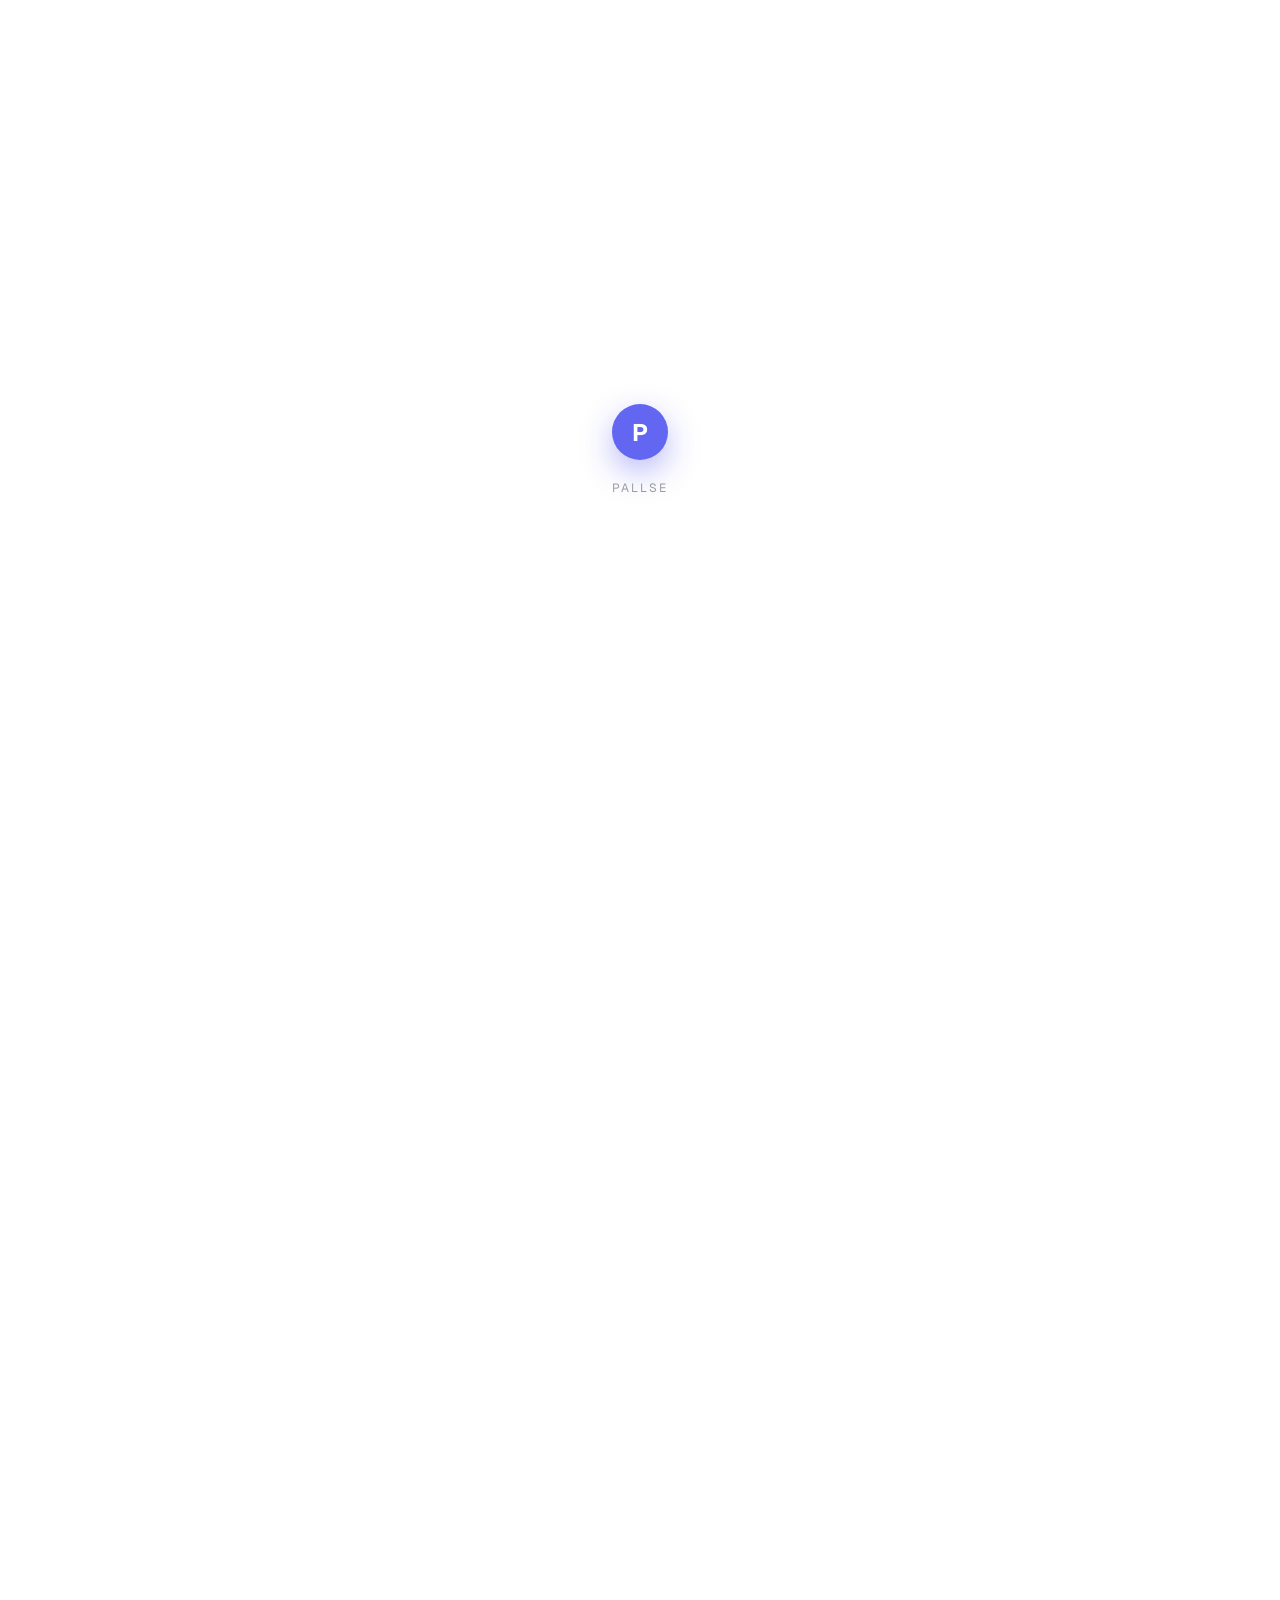
==== commit 153e90d1: "deploy: basePath="" for pallse.com custom domain" ====
--- a/index.html
+++ b/index.html
@@ -1 +1 @@
-<!DOCTYPE html><html lang="en"><head><meta charSet="utf-8"/><meta name="viewport" content="width=device-width, initial-scale=1, viewport-fit=cover"/><link rel="stylesheet" href="/pulse-site/_next/static/css/bb4226af72daa61a.css" data-precedence="next"/><link rel="preload" as="script" fetchPriority="low" href="/pulse-site/_next/static/chunks/webpack-3a2b88989ec8bd5d.js"/><script src="/pulse-site/_next/static/chunks/4bd1b696-f4aa75091cf01f26.js" async=""></script><script src="/pulse-site/_next/static/chunks/684-f95c3206416cb083.js" async=""></script><script src="/pulse-site/_next/static/chunks/main-app-12720f3554f483df.js" async=""></script><script src="/pulse-site/_next/static/chunks/134-d9901e8a14d686bc.js" async=""></script><script src="/pulse-site/_next/static/chunks/app/page-2fb6c834d50605fa.js" async=""></script><link rel="preconnect" href="https://fonts.googleapis.com"/><link rel="preconnect" href="https://fonts.gstatic.com" crossorigin="anonymous"/><meta name="theme-color" content="#6366f1"/><title>Pallse — One Question. Every Day.</title><meta name="description" content="The anonymous daily poll app. One question a day, the whole community votes, you see how the world thinks. No account required."/><meta property="og:title" content="Pallse — One Question. Every Day."/><meta property="og:description" content="Anonymous. Dead simple. Weirdly addictive."/><meta property="og:url" content="https://vobiuslabs.com/"/><meta property="og:type" content="website"/><meta name="twitter:card" content="summary_large_image"/><meta name="twitter:title" content="Pallse — One Question. Every Day."/><meta name="twitter:description" content="Anonymous. Dead simple. Weirdly addictive."/><link href="https://fonts.googleapis.com/css2?family=Instrument+Serif:ital@1&amp;family=Geist:wght@400;500;600;700&amp;display=swap" rel="stylesheet"/><script src="/pulse-site/_next/static/chunks/polyfills-42372ed130431b0a.js" noModule=""></script></head><body><div style="position:fixed;inset:0;z-index:9999;display:flex;flex-direction:column;align-items:center;justify-content:center;background:#fff;transition:opacity 0.6s ease"><div class="loader-icon"><div style="width:56px;height:56px;border-radius:50%;background:#6366f1;display:flex;align-items:center;justify-content:center;color:#fff;font-size:24px;font-weight:700;box-shadow:0 12px 32px rgba(99,102,241,0.45)">P</div></div><p style="margin-top:20px;font-size:12px;letter-spacing:0.18em;text-transform:uppercase;opacity:0.4;color:#111">Pallse</p></div><main style="opacity:0;transition:opacity 0.4s ease;background:#fff;overflow-x:hidden"><div style="position:relative;min-height:100svh;overflow:hidden"><div style="position:absolute;inset:0;z-index:0"><video autoPlay="" muted="" loop="" playsInline="" preload="none" style="width:100%;height:100%;object-fit:cover;transform:scaleY(-1)"><source src="https://d8j0ntlcm91z4.cloudfront.net/user_38xzZboKViGWJOttwIXH07lWA1P/hf_20260302_085640_276ea93b-d7da-4418-a09b-2aa5b490e838.mp4" type="video/mp4"/></video><div style="position:absolute;inset:0;background:linear-gradient(to bottom, rgba(255,255,255,0) 26.416%, white 66.943%)"></div></div><div style="position:relative;z-index:10;max-width:1200px;margin:0 auto;padding:clamp(110px,20vw,290px) 24px 80px;display:flex;flex-direction:column;gap:32px"><div class="fade-up-1"><span style="display:inline-flex;align-items:center;gap:8px;padding:6px 16px;border-radius:999px;background:#eef2ff;border:1px solid #c7d2fe;color:#6366f1;font-size:13px;font-weight:600"><span style="width:6px;height:6px;border-radius:50%;background:#6366f1;display:inline-block"></span>Free on iOS — Coming Soon</span></div><h1 class="fade-up-2" style="font-weight:500;letter-spacing:-0.04em;line-height:0.95;color:#111;margin:0"><span style="font-size:clamp(48px,7vw,80px)">One </span><span class="font-instrument" style="font-style:italic;font-size:clamp(58px,8.5vw,100px);color:#6366f1">question.</span><br/><span style="font-size:clamp(48px,7vw,80px)">Every day.</span></h1><p class="fade-up-3" style="font-size:clamp(15px,2vw,18px);line-height:1.65;max-width:554px;color:#373a46;opacity:0.8;margin:0">Anonymous. Dead simple. Weirdly addictive. One question drops every morning — the whole community votes and you see exactly how the world thinks. No account, no drama.</p><div class="fade-up-4" style="display:flex;flex-direction:column;gap:16px"><form style="max-width:480px;width:100%"><div class="email-bar"><input type="email" required="" placeholder="Enter your email" style="flex:1;background:none;border:none;outline:none;font-size:16px;color:#111;min-width:0" value=""/><button type="submit" class="cta-btn">Get Early Access</button></div></form><div style="display:flex;align-items:center;gap:12px"><div style="display:flex"><div style="width:28px;height:28px;border-radius:50%;border:2px solid #fff;background:#6366f1;display:flex;align-items:center;justify-content:center;font-size:13px;margin-left:0;position:relative;z-index:5">🧑</div><div style="width:28px;height:28px;border-radius:50%;border:2px solid #fff;background:#8b5cf6;display:flex;align-items:center;justify-content:center;font-size:13px;margin-left:-8px;position:relative;z-index:4">👩</div><div style="width:28px;height:28px;border-radius:50%;border:2px solid #fff;background:#ec4899;display:flex;align-items:center;justify-content:center;font-size:13px;margin-left:-8px;position:relative;z-index:3">👨</div><div style="width:28px;height:28px;border-radius:50%;border:2px solid #fff;background:#f59e0b;display:flex;align-items:center;justify-content:center;font-size:13px;margin-left:-8px;position:relative;z-index:2">🧕</div><div style="width:28px;height:28px;border-radius:50%;border:2px solid #fff;background:#10b981;display:flex;align-items:center;justify-content:center;font-size:13px;margin-left:-8px;position:relative;z-index:1">🧔</div></div><div><div style="display:flex;gap:2px;margin-bottom:2px"><svg width="12" height="12" viewBox="0 0 24 24" fill="#f59e0b"><path d="M12 2l3.09 6.26L22 9.27l-5 4.87 1.18 6.88L12 17.77l-6.18 3.25L7 14.14 2 9.27l6.91-1.01L12 2z"></path></svg><svg width="12" height="12" viewBox="0 0 24 24" fill="#f59e0b"><path d="M12 2l3.09 6.26L22 9.27l-5 4.87 1.18 6.88L12 17.77l-6.18 3.25L7 14.14 2 9.27l6.91-1.01L12 2z"></path></svg><svg width="12" height="12" viewBox="0 0 24 24" fill="#f59e0b"><path d="M12 2l3.09 6.26L22 9.27l-5 4.87 1.18 6.88L12 17.77l-6.18 3.25L7 14.14 2 9.27l6.91-1.01L12 2z"></path></svg><svg width="12" height="12" viewBox="0 0 24 24" fill="#f59e0b"><path d="M12 2l3.09 6.26L22 9.27l-5 4.87 1.18 6.88L12 17.77l-6.18 3.25L7 14.14 2 9.27l6.91-1.01L12 2z"></path></svg><svg width="12" height="12" viewBox="0 0 24 24" fill="#f59e0b"><path d="M12 2l3.09 6.26L22 9.27l-5 4.87 1.18 6.88L12 17.77l-6.18 3.25L7 14.14 2 9.27l6.91-1.01L12 2z"></path></svg></div><p style="margin:0;font-size:13px;color:#373a46"><strong style="color:#111">1,020+</strong><span class="shimmer-text"> early members</span></p></div></div></div></div><div class="fade-up-5" style="position:relative;z-index:10;max-width:520px;margin:0 auto;padding:0 16px 80px"><div class="liquid-glass" style="border-radius:24px;padding:clamp(20px,5vw,28px);box-shadow:0 20px 60px rgba(0,0,0,0.07)"><p style="font-size:11px;font-weight:700;letter-spacing:0.12em;text-transform:uppercase;color:#6366f1;margin-bottom:12px">Today&#x27;s Question</p><p style="font-size:clamp(16px,2.5vw,19px);font-weight:600;color:#111;line-height:1.35;margin-bottom:20px">Would you rather work 4 long days or 5 regular days?</p><div style="display:flex;flex-direction:column;gap:10px"><div style="position:relative;border-radius:12px;border:1px solid #6366f1;overflow:hidden"><div style="position:absolute;top:0;left:0;height:100%;width:62%;background:rgba(99,102,241,0.1)"></div><div style="position:relative;display:flex;justify-content:space-between;align-items:center;padding:12px 16px"><span style="font-size:14px;font-weight:500;color:#6366f1">4 long days 💪</span><span style="font-size:13px;font-weight:700;color:#6366f1">62<!-- -->%</span></div></div><div style="position:relative;border-radius:12px;border:1px solid rgba(0,0,0,0.08);overflow:hidden"><div style="position:absolute;top:0;left:0;height:100%;width:38%;background:rgba(0,0,0,0.04)"></div><div style="position:relative;display:flex;justify-content:space-between;align-items:center;padding:12px 16px"><span style="font-size:14px;font-weight:500;color:#333">5 regular days 🗓️</span><span style="font-size:13px;font-weight:700;color:#888">38<!-- -->%</span></div></div></div><p style="font-size:12px;text-align:center;margin-top:14px;color:#373a46;opacity:0.5">🔥 847 people voted today</p></div></div></div><div class="section-hidden" style="padding:88px 20px;background:#fafafa"><div style="max-width:760px;margin:0 auto"><p style="font-size:11px;font-weight:700;letter-spacing:0.12em;text-transform:uppercase;color:#6366f1;margin-bottom:28px">Our Belief</p><div style="display:flex;flex-wrap:wrap;line-height:1.5;font-size:clamp(22px,3.5vw,36px);font-weight:500;letter-spacing:-0.02em;color:#374151"><span style="display:inline-block;margin-right:0.3em;opacity:0.15">The</span><span style="display:inline-block;margin-right:0.3em;opacity:0.15">internet</span><span style="display:inline-block;margin-right:0.3em;opacity:0.15">is</span><span style="display:inline-block;margin-right:0.3em;opacity:0.15">full</span><span style="display:inline-block;margin-right:0.3em;opacity:0.15">of</span><span style="display:inline-block;margin-right:0.3em;opacity:0.15">hot</span><span style="display:inline-block;margin-right:0.3em;opacity:0.15">takes</span><span style="display:inline-block;margin-right:0.3em;opacity:0.15">and</span><span style="display:inline-block;margin-right:0.3em;opacity:0.15">echo</span><span style="display:inline-block;margin-right:0.3em;opacity:0.15">chambers.</span><span style="display:inline-block;margin-right:0.3em;opacity:0.15">We</span><span style="display:inline-block;margin-right:0.3em;opacity:0.15">built</span><span style="display:inline-block;margin-right:0.3em;opacity:0.15">Pallse</span><span style="display:inline-block;margin-right:0.3em;opacity:0.15">because</span><span style="display:inline-block;margin-right:0.3em;opacity:0.15">we</span><span style="display:inline-block;margin-right:0.3em;opacity:0.15">believe</span><span style="display:inline-block;margin-right:0.3em;color:#6366f1;font-weight:700;opacity:0.15">honest</span><span style="display:inline-block;margin-right:0.3em;color:#6366f1;font-weight:700;opacity:0.15">anonymous</span><span style="display:inline-block;margin-right:0.3em;opacity:0.15">opinions</span><span style="display:inline-block;margin-right:0.3em;opacity:0.15">tell</span><span style="display:inline-block;margin-right:0.3em;opacity:0.15">a</span><span style="display:inline-block;margin-right:0.3em;color:#6366f1;font-weight:700;opacity:0.15">truer</span><span style="display:inline-block;margin-right:0.3em;opacity:0.15">story</span><span style="display:inline-block;margin-right:0.3em;opacity:0.15">about</span><span style="display:inline-block;margin-right:0.3em;opacity:0.15">what</span><span style="display:inline-block;margin-right:0.3em;opacity:0.15">people</span><span style="display:inline-block;margin-right:0.3em;color:#6366f1;font-weight:700;opacity:0.15">actually</span><span style="display:inline-block;margin-right:0.3em;opacity:0.15">think.</span></div><div style="display:flex;flex-wrap:wrap;line-height:1.5;font-size:clamp(22px,3.5vw,36px);font-weight:500;letter-spacing:-0.02em;color:#374151;margin-top:28px"><span style="display:inline-block;margin-right:0.3em;color:#6366f1;font-weight:700;opacity:0.15">One</span><span style="display:inline-block;margin-right:0.3em;opacity:0.15">question.</span><span style="display:inline-block;margin-right:0.3em;color:#6366f1;font-weight:700;opacity:0.15">Every</span><span style="display:inline-block;margin-right:0.3em;opacity:0.15">single</span><span style="display:inline-block;margin-right:0.3em;opacity:0.15">day.</span><span style="display:inline-block;margin-right:0.3em;opacity:0.15">The</span><span style="display:inline-block;margin-right:0.3em;color:#6366f1;font-weight:700;opacity:0.15">whole</span><span style="display:inline-block;margin-right:0.3em;opacity:0.15">world</span><span style="display:inline-block;margin-right:0.3em;opacity:0.15">answers</span><span style="display:inline-block;margin-right:0.3em;color:#6366f1;font-weight:700;opacity:0.15">together.</span></div></div></div><div class="section-hidden" style="padding:72px 20px"><div style="max-width:800px;margin:0 auto"><p style="font-size:11px;font-weight:700;letter-spacing:0.12em;text-transform:uppercase;color:#6366f1;text-align:center;margin-bottom:12px">How It Works</p><h2 style="font-size:clamp(28px,5vw,44px);font-weight:700;letter-spacing:-0.03em;text-align:center;color:#111;margin-bottom:48px;line-height:1.1">Three taps. That&#x27;s it.</h2><div class="steps-grid"><div style="display:flex;flex-direction:column;gap:12px"><span style="font-size:13px;font-weight:700;color:#6366f1;letter-spacing:0.06em">01</span><h3 style="font-size:20px;font-weight:700;color:#111;letter-spacing:-0.02em">Open the app</h3><p style="font-size:15px;color:rgba(0,0,0,0.5);line-height:1.65">Today&#x27;s question is waiting for you.</p></div><div style="display:flex;flex-direction:column;gap:12px"><span style="font-size:13px;font-weight:700;color:#6366f1;letter-spacing:0.06em">02</span><h3 style="font-size:20px;font-weight:700;color:#111;letter-spacing:-0.02em">Cast your vote</h3><p style="font-size:15px;color:rgba(0,0,0,0.5);line-height:1.65">Tap your answer. No second-guessing required.</p></div><div style="display:flex;flex-direction:column;gap:12px"><span style="font-size:13px;font-weight:700;color:#6366f1;letter-spacing:0.06em">03</span><h3 style="font-size:20px;font-weight:700;color:#111;letter-spacing:-0.02em">See the results</h3><p style="font-size:15px;color:rgba(0,0,0,0.5);line-height:1.65">Watch the community results reveal live.</p></div></div></div></div><div class="section-hidden" style="padding:72px 20px;background:#fafafa"><div style="max-width:960px;margin:0 auto"><p style="font-size:11px;font-weight:700;letter-spacing:0.12em;text-transform:uppercase;color:#6366f1;text-align:center;margin-bottom:12px">Why Pallse</p><h2 style="font-size:clamp(28px,5vw,44px);font-weight:700;letter-spacing:-0.03em;text-align:center;color:#111;margin-bottom:48px;line-height:1.1">Built for<!-- --> <span class="font-instrument" style="font-style:italic;color:#6366f1">humans,</span> <!-- -->not algorithms.</h2><div class="features-grid"><div class="feature-card"><div style="font-size:32px;margin-bottom:16px">🎯</div><h3 style="font-size:18px;font-weight:700;color:#111;letter-spacing:-0.02em;margin-bottom:10px">One question, every day</h3><p style="font-size:15px;color:rgba(0,0,0,0.5);line-height:1.65">A single thought-provoking question drops every morning. No scrolling, no rabbit holes — just one thing.</p></div><div class="feature-card"><div style="font-size:32px;margin-bottom:16px">🕵️</div><h3 style="font-size:18px;font-weight:700;color:#111;letter-spacing:-0.02em;margin-bottom:10px">100% anonymous</h3><p style="font-size:15px;color:rgba(0,0,0,0.5);line-height:1.65">No account, no login, no profile. Your vote is stored as a random device ID. We literally can&#x27;t identify you.</p></div><div class="feature-card"><div style="font-size:32px;margin-bottom:16px">🌍</div><h3 style="font-size:18px;font-weight:700;color:#111;letter-spacing:-0.02em;margin-bottom:10px">See how the world thinks</h3><p style="font-size:15px;color:rgba(0,0,0,0.5);line-height:1.65">The moment you vote, the community result unlocks. Instant insight into how thousands of people actually think.</p></div><div class="feature-card"><div style="font-size:32px;margin-bottom:16px">🔥</div><h3 style="font-size:18px;font-weight:700;color:#111;letter-spacing:-0.02em;margin-bottom:10px">Build a streak</h3><p style="font-size:15px;color:rgba(0,0,0,0.5);line-height:1.65">Vote every day to keep your streak alive. Miss a day and it resets. Simple, satisfying, addictive.</p></div></div></div></div><div class="section-hidden" style="padding:88px 20px"><div style="max-width:560px;margin:0 auto;text-align:center;display:flex;flex-direction:column;align-items:center;gap:24px"><div style="width:56px;height:56px;border-radius:50%;background:#6366f1;display:flex;align-items:center;justify-content:center;color:#fff;font-size:22px;font-weight:700;box-shadow:0 8px 24px rgba(99,102,241,0.4)">P</div><h2 style="font-size:clamp(28px,5vw,44px);font-weight:700;letter-spacing:-0.03em;color:#111;line-height:1.1">Join the conversation.<br/><span class="font-instrument" style="font-style:italic;color:#6366f1">Every day.</span></h2><p style="font-size:16px;color:rgba(0,0,0,0.5);line-height:1.65;max-width:400px">One question. Thousands of honest answers. No accounts, no noise.</p><a href="#" style="display:inline-flex;align-items:center;gap:10px;padding:13px 22px;border-radius:14px;background:#111;color:#fff;text-decoration:none;min-width:160px"><svg width="20" height="20" viewBox="0 0 24 24" fill="white"><path d="M18.71 19.5c-.83 1.24-1.71 2.45-3.05 2.47-1.34.03-1.77-.79-3.29-.79-1.53 0-2 .77-3.27.82-1.31.05-2.3-1.32-3.14-2.53C4.25 17 2.94 12.45 4.7 9.39c.87-1.52 2.43-2.48 4.12-2.51 1.28-.02 2.5.87 3.29.87.78 0 2.26-1.07 3.8-.91.65.03 2.47.26 3.64 1.98-.09.06-2.17 1.28-2.15 3.81.03 3.02 2.65 4.03 2.68 4.04-.03.07-.42 1.44-1.38 2.83M13 3.5c.73-.83 1.94-1.46 2.94-1.5.13 1.17-.34 2.35-1.04 3.19-.69.85-1.83 1.51-2.95 1.42-.15-1.15.41-2.35 1.05-3.11z"></path></svg><div style="text-align:left"><div style="font-size:10px;opacity:0.7;line-height:1">Download on the</div><div style="font-size:15px;font-weight:600;line-height:1.2">App Store</div></div></a><p style="font-size:12px;color:rgba(0,0,0,0.3)">iOS only · Free forever</p></div></div><footer style="border-top:1px solid rgba(0,0,0,0.07);padding:28px 20px;background:#fff;display:flex;flex-direction:column;align-items:center;gap:10px"><div style="display:flex;align-items:center;gap:8px;flex-wrap:wrap;justify-content:center"><div style="width:22px;height:22px;border-radius:50%;background:#6366f1;display:flex;align-items:center;justify-content:center;color:#fff;font-size:11px;font-weight:700">P</div><span style="font-weight:700;font-size:14px">Pallse</span><span style="color:rgba(0,0,0,0.2);font-size:12px">·</span><a href="https://vobiuslabs.com" target="_blank" rel="noopener noreferrer" style="font-size:12px;color:rgba(0,0,0,0.4);text-decoration:none">A Vobius Labs Product</a></div><div style="display:flex;gap:20px"><a href="/privacy" style="font-size:12px;color:rgba(0,0,0,0.35);text-decoration:none">Privacy</a><a href="/terms" style="font-size:12px;color:rgba(0,0,0,0.35);text-decoration:none">Terms</a><a href="/contact" style="font-size:12px;color:rgba(0,0,0,0.35);text-decoration:none">Contact</a></div><p style="font-size:12px;color:rgba(0,0,0,0.3)">© 2026 Vobius Labs Inc.</p></footer></main><script src="/pulse-site/_next/static/chunks/webpack-3a2b88989ec8bd5d.js" async=""></script><script>(self.__next_f=self.__next_f||[]).push([0])</script><script>self.__next_f.push([1,"1:\"$Sreact.fragment\"\n2:I[7555,[],\"\"]\n3:I[1295,[],\"\"]\n4:I[894,[],\"ClientPageRoot\"]\n5:I[1057,[\"134\",\"static/chunks/134-d9901e8a14d686bc.js\",\"974\",\"static/chunks/app/page-2fb6c834d50605fa.js\"],\"default\"]\n8:I[9665,[],\"OutletBoundary\"]\nb:I[9665,[],\"ViewportBoundary\"]\nd:I[9665,[],\"MetadataBoundary\"]\nf:I[6614,[],\"\"]\n:HL[\"/pulse-site/_next/static/css/bb4226af72daa61a.css\",\"style\"]\n"])</script><script>self.__next_f.push([1,"0:{\"P\":null,\"b\":\"SCcmDTsUNKeeZqFqHLX1z\",\"p\":\"/pulse-site\",\"c\":[\"\",\"\"],\"i\":false,\"f\":[[[\"\",{\"children\":[\"__PAGE__\",{}]},\"$undefined\",\"$undefined\",true],[\"\",[\"$\",\"$1\",\"c\",{\"children\":[[[\"$\",\"link\",\"0\",{\"rel\":\"stylesheet\",\"href\":\"/pulse-site/_next/static/css/bb4226af72daa61a.css\",\"precedence\":\"next\",\"crossOrigin\":\"$undefined\",\"nonce\":\"$undefined\"}]],[\"$\",\"html\",null,{\"lang\":\"en\",\"children\":[[\"$\",\"head\",null,{\"children\":[[\"$\",\"link\",null,{\"rel\":\"preconnect\",\"href\":\"https://fonts.googleapis.com\"}],[\"$\",\"link\",null,{\"rel\":\"preconnect\",\"href\":\"https://fonts.gstatic.com\",\"crossOrigin\":\"anonymous\"}],[\"$\",\"link\",null,{\"href\":\"https://fonts.googleapis.com/css2?family=Instrument+Serif:ital@1\u0026family=Geist:wght@400;500;600;700\u0026display=swap\",\"rel\":\"stylesheet\"}]]}],[\"$\",\"body\",null,{\"children\":[\"$\",\"$L2\",null,{\"parallelRouterKey\":\"children\",\"error\":\"$undefined\",\"errorStyles\":\"$undefined\",\"errorScripts\":\"$undefined\",\"template\":[\"$\",\"$L3\",null,{}],\"templateStyles\":\"$undefined\",\"templateScripts\":\"$undefined\",\"notFound\":[[[\"$\",\"title\",null,{\"children\":\"404: This page could not be found.\"}],[\"$\",\"div\",null,{\"style\":{\"fontFamily\":\"system-ui,\\\"Segoe UI\\\",Roboto,Helvetica,Arial,sans-serif,\\\"Apple Color Emoji\\\",\\\"Segoe UI Emoji\\\"\",\"height\":\"100vh\",\"textAlign\":\"center\",\"display\":\"flex\",\"flexDirection\":\"column\",\"alignItems\":\"center\",\"justifyContent\":\"center\"},\"children\":[\"$\",\"div\",null,{\"children\":[[\"$\",\"style\",null,{\"dangerouslySetInnerHTML\":{\"__html\":\"body{color:#000;background:#fff;margin:0}.next-error-h1{border-right:1px solid rgba(0,0,0,.3)}@media (prefers-color-scheme:dark){body{color:#fff;background:#000}.next-error-h1{border-right:1px solid rgba(255,255,255,.3)}}\"}}],[\"$\",\"h1\",null,{\"className\":\"next-error-h1\",\"style\":{\"display\":\"inline-block\",\"margin\":\"0 20px 0 0\",\"padding\":\"0 23px 0 0\",\"fontSize\":24,\"fontWeight\":500,\"verticalAlign\":\"top\",\"lineHeight\":\"49px\"},\"children\":404}],[\"$\",\"div\",null,{\"style\":{\"display\":\"inline-block\"},\"children\":[\"$\",\"h2\",null,{\"style\":{\"fontSize\":14,\"fontWeight\":400,\"lineHeight\":\"49px\",\"margin\":0},\"children\":\"This page could not be found.\"}]}]]}]}]],[]],\"forbidden\":\"$undefined\",\"unauthorized\":\"$undefined\"}]}]]}]]}],{\"children\":[\"__PAGE__\",[\"$\",\"$1\",\"c\",{\"children\":[[\"$\",\"$L4\",null,{\"Component\":\"$5\",\"searchParams\":{},\"params\":{},\"promises\":[\"$@6\",\"$@7\"]}],\"$undefined\",null,[\"$\",\"$L8\",null,{\"children\":[\"$L9\",\"$La\",null]}]]}],{},null,false]},null,false],[\"$\",\"$1\",\"h\",{\"children\":[null,[\"$\",\"$1\",\"X9w-_0bn0KVQos-03Rzem\",{\"children\":[[\"$\",\"$Lb\",null,{\"children\":\"$Lc\"}],null]}],[\"$\",\"$Ld\",null,{\"children\":\"$Le\"}]]}],false]],\"m\":\"$undefined\",\"G\":[\"$f\",\"$undefined\"],\"s\":false,\"S\":true}\n"])</script><script>self.__next_f.push([1,"6:{}\n7:{}\n"])</script><script>self.__next_f.push([1,"c:[[\"$\",\"meta\",\"0\",{\"charSet\":\"utf-8\"}],[\"$\",\"meta\",\"1\",{\"name\":\"viewport\",\"content\":\"width=device-width, initial-scale=1, viewport-fit=cover\"}],[\"$\",\"meta\",\"2\",{\"name\":\"theme-color\",\"content\":\"#6366f1\"}]]\n9:null\n"])</script><script>self.__next_f.push([1,"a:null\ne:[[\"$\",\"title\",\"0\",{\"children\":\"Pallse — One Question. Every Day.\"}],[\"$\",\"meta\",\"1\",{\"name\":\"description\",\"content\":\"The anonymous daily poll app. One question a day, the whole community votes, you see how the world thinks. No account required.\"}],[\"$\",\"meta\",\"2\",{\"property\":\"og:title\",\"content\":\"Pallse — One Question. Every Day.\"}],[\"$\",\"meta\",\"3\",{\"property\":\"og:description\",\"content\":\"Anonymous. Dead simple. Weirdly addictive.\"}],[\"$\",\"meta\",\"4\",{\"property\":\"og:url\",\"content\":\"https://vobiuslabs.com/\"}],[\"$\",\"meta\",\"5\",{\"property\":\"og:type\",\"content\":\"website\"}],[\"$\",\"meta\",\"6\",{\"name\":\"twitter:card\",\"content\":\"summary_large_image\"}],[\"$\",\"meta\",\"7\",{\"name\":\"twitter:title\",\"content\":\"Pallse — One Question. Every Day.\"}],[\"$\",\"meta\",\"8\",{\"name\":\"twitter:description\",\"content\":\"Anonymous. Dead simple. Weirdly addictive.\"}]]\n"])</script></body></html>+<!DOCTYPE html><html lang="en"><head><meta charSet="utf-8"/><meta name="viewport" content="width=device-width, initial-scale=1, viewport-fit=cover"/><link rel="stylesheet" href="/_next/static/css/bb4226af72daa61a.css" data-precedence="next"/><link rel="preload" as="script" fetchPriority="low" href="/_next/static/chunks/webpack-db0a529a99835594.js"/><script src="/_next/static/chunks/4bd1b696-f4aa75091cf01f26.js" async=""></script><script src="/_next/static/chunks/684-24bfad4632136ef7.js" async=""></script><script src="/_next/static/chunks/main-app-12720f3554f483df.js" async=""></script><script src="/_next/static/chunks/134-d9901e8a14d686bc.js" async=""></script><script src="/_next/static/chunks/app/page-2fb6c834d50605fa.js" async=""></script><link rel="preconnect" href="https://fonts.googleapis.com"/><link rel="preconnect" href="https://fonts.gstatic.com" crossorigin="anonymous"/><meta name="theme-color" content="#6366f1"/><title>Pallse — One Question. Every Day.</title><meta name="description" content="The anonymous daily poll app. One question a day, the whole community votes, you see how the world thinks. No account required."/><meta property="og:title" content="Pallse — One Question. Every Day."/><meta property="og:description" content="Anonymous. Dead simple. Weirdly addictive."/><meta property="og:url" content="https://vobiuslabs.com/"/><meta property="og:type" content="website"/><meta name="twitter:card" content="summary_large_image"/><meta name="twitter:title" content="Pallse — One Question. Every Day."/><meta name="twitter:description" content="Anonymous. Dead simple. Weirdly addictive."/><link href="https://fonts.googleapis.com/css2?family=Instrument+Serif:ital@1&amp;family=Geist:wght@400;500;600;700&amp;display=swap" rel="stylesheet"/><script src="/_next/static/chunks/polyfills-42372ed130431b0a.js" noModule=""></script></head><body><div style="position:fixed;inset:0;z-index:9999;display:flex;flex-direction:column;align-items:center;justify-content:center;background:#fff;transition:opacity 0.6s ease"><div class="loader-icon"><div style="width:56px;height:56px;border-radius:50%;background:#6366f1;display:flex;align-items:center;justify-content:center;color:#fff;font-size:24px;font-weight:700;box-shadow:0 12px 32px rgba(99,102,241,0.45)">P</div></div><p style="margin-top:20px;font-size:12px;letter-spacing:0.18em;text-transform:uppercase;opacity:0.4;color:#111">Pallse</p></div><main style="opacity:0;transition:opacity 0.4s ease;background:#fff;overflow-x:hidden"><div style="position:relative;min-height:100svh;overflow:hidden"><div style="position:absolute;inset:0;z-index:0"><video autoPlay="" muted="" loop="" playsInline="" preload="none" style="width:100%;height:100%;object-fit:cover;transform:scaleY(-1)"><source src="https://d8j0ntlcm91z4.cloudfront.net/user_38xzZboKViGWJOttwIXH07lWA1P/hf_20260302_085640_276ea93b-d7da-4418-a09b-2aa5b490e838.mp4" type="video/mp4"/></video><div style="position:absolute;inset:0;background:linear-gradient(to bottom, rgba(255,255,255,0) 26.416%, white 66.943%)"></div></div><div style="position:relative;z-index:10;max-width:1200px;margin:0 auto;padding:clamp(110px,20vw,290px) 24px 80px;display:flex;flex-direction:column;gap:32px"><div class="fade-up-1"><span style="display:inline-flex;align-items:center;gap:8px;padding:6px 16px;border-radius:999px;background:#eef2ff;border:1px solid #c7d2fe;color:#6366f1;font-size:13px;font-weight:600"><span style="width:6px;height:6px;border-radius:50%;background:#6366f1;display:inline-block"></span>Free on iOS — Coming Soon</span></div><h1 class="fade-up-2" style="font-weight:500;letter-spacing:-0.04em;line-height:0.95;color:#111;margin:0"><span style="font-size:clamp(48px,7vw,80px)">One </span><span class="font-instrument" style="font-style:italic;font-size:clamp(58px,8.5vw,100px);color:#6366f1">question.</span><br/><span style="font-size:clamp(48px,7vw,80px)">Every day.</span></h1><p class="fade-up-3" style="font-size:clamp(15px,2vw,18px);line-height:1.65;max-width:554px;color:#373a46;opacity:0.8;margin:0">Anonymous. Dead simple. Weirdly addictive. One question drops every morning — the whole community votes and you see exactly how the world thinks. No account, no drama.</p><div class="fade-up-4" style="display:flex;flex-direction:column;gap:16px"><form style="max-width:480px;width:100%"><div class="email-bar"><input type="email" required="" placeholder="Enter your email" style="flex:1;background:none;border:none;outline:none;font-size:16px;color:#111;min-width:0" value=""/><button type="submit" class="cta-btn">Get Early Access</button></div></form><div style="display:flex;align-items:center;gap:12px"><div style="display:flex"><div style="width:28px;height:28px;border-radius:50%;border:2px solid #fff;background:#6366f1;display:flex;align-items:center;justify-content:center;font-size:13px;margin-left:0;position:relative;z-index:5">🧑</div><div style="width:28px;height:28px;border-radius:50%;border:2px solid #fff;background:#8b5cf6;display:flex;align-items:center;justify-content:center;font-size:13px;margin-left:-8px;position:relative;z-index:4">👩</div><div style="width:28px;height:28px;border-radius:50%;border:2px solid #fff;background:#ec4899;display:flex;align-items:center;justify-content:center;font-size:13px;margin-left:-8px;position:relative;z-index:3">👨</div><div style="width:28px;height:28px;border-radius:50%;border:2px solid #fff;background:#f59e0b;display:flex;align-items:center;justify-content:center;font-size:13px;margin-left:-8px;position:relative;z-index:2">🧕</div><div style="width:28px;height:28px;border-radius:50%;border:2px solid #fff;background:#10b981;display:flex;align-items:center;justify-content:center;font-size:13px;margin-left:-8px;position:relative;z-index:1">🧔</div></div><div><div style="display:flex;gap:2px;margin-bottom:2px"><svg width="12" height="12" viewBox="0 0 24 24" fill="#f59e0b"><path d="M12 2l3.09 6.26L22 9.27l-5 4.87 1.18 6.88L12 17.77l-6.18 3.25L7 14.14 2 9.27l6.91-1.01L12 2z"></path></svg><svg width="12" height="12" viewBox="0 0 24 24" fill="#f59e0b"><path d="M12 2l3.09 6.26L22 9.27l-5 4.87 1.18 6.88L12 17.77l-6.18 3.25L7 14.14 2 9.27l6.91-1.01L12 2z"></path></svg><svg width="12" height="12" viewBox="0 0 24 24" fill="#f59e0b"><path d="M12 2l3.09 6.26L22 9.27l-5 4.87 1.18 6.88L12 17.77l-6.18 3.25L7 14.14 2 9.27l6.91-1.01L12 2z"></path></svg><svg width="12" height="12" viewBox="0 0 24 24" fill="#f59e0b"><path d="M12 2l3.09 6.26L22 9.27l-5 4.87 1.18 6.88L12 17.77l-6.18 3.25L7 14.14 2 9.27l6.91-1.01L12 2z"></path></svg><svg width="12" height="12" viewBox="0 0 24 24" fill="#f59e0b"><path d="M12 2l3.09 6.26L22 9.27l-5 4.87 1.18 6.88L12 17.77l-6.18 3.25L7 14.14 2 9.27l6.91-1.01L12 2z"></path></svg></div><p style="margin:0;font-size:13px;color:#373a46"><strong style="color:#111">1,020+</strong><span class="shimmer-text"> early members</span></p></div></div></div></div><div class="fade-up-5" style="position:relative;z-index:10;max-width:520px;margin:0 auto;padding:0 16px 80px"><div class="liquid-glass" style="border-radius:24px;padding:clamp(20px,5vw,28px);box-shadow:0 20px 60px rgba(0,0,0,0.07)"><p style="font-size:11px;font-weight:700;letter-spacing:0.12em;text-transform:uppercase;color:#6366f1;margin-bottom:12px">Today&#x27;s Question</p><p style="font-size:clamp(16px,2.5vw,19px);font-weight:600;color:#111;line-height:1.35;margin-bottom:20px">Would you rather work 4 long days or 5 regular days?</p><div style="display:flex;flex-direction:column;gap:10px"><div style="position:relative;border-radius:12px;border:1px solid #6366f1;overflow:hidden"><div style="position:absolute;top:0;left:0;height:100%;width:62%;background:rgba(99,102,241,0.1)"></div><div style="position:relative;display:flex;justify-content:space-between;align-items:center;padding:12px 16px"><span style="font-size:14px;font-weight:500;color:#6366f1">4 long days 💪</span><span style="font-size:13px;font-weight:700;color:#6366f1">62<!-- -->%</span></div></div><div style="position:relative;border-radius:12px;border:1px solid rgba(0,0,0,0.08);overflow:hidden"><div style="position:absolute;top:0;left:0;height:100%;width:38%;background:rgba(0,0,0,0.04)"></div><div style="position:relative;display:flex;justify-content:space-between;align-items:center;padding:12px 16px"><span style="font-size:14px;font-weight:500;color:#333">5 regular days 🗓️</span><span style="font-size:13px;font-weight:700;color:#888">38<!-- -->%</span></div></div></div><p style="font-size:12px;text-align:center;margin-top:14px;color:#373a46;opacity:0.5">🔥 847 people voted today</p></div></div></div><div class="section-hidden" style="padding:88px 20px;background:#fafafa"><div style="max-width:760px;margin:0 auto"><p style="font-size:11px;font-weight:700;letter-spacing:0.12em;text-transform:uppercase;color:#6366f1;margin-bottom:28px">Our Belief</p><div style="display:flex;flex-wrap:wrap;line-height:1.5;font-size:clamp(22px,3.5vw,36px);font-weight:500;letter-spacing:-0.02em;color:#374151"><span style="display:inline-block;margin-right:0.3em;opacity:0.15">The</span><span style="display:inline-block;margin-right:0.3em;opacity:0.15">internet</span><span style="display:inline-block;margin-right:0.3em;opacity:0.15">is</span><span style="display:inline-block;margin-right:0.3em;opacity:0.15">full</span><span style="display:inline-block;margin-right:0.3em;opacity:0.15">of</span><span style="display:inline-block;margin-right:0.3em;opacity:0.15">hot</span><span style="display:inline-block;margin-right:0.3em;opacity:0.15">takes</span><span style="display:inline-block;margin-right:0.3em;opacity:0.15">and</span><span style="display:inline-block;margin-right:0.3em;opacity:0.15">echo</span><span style="display:inline-block;margin-right:0.3em;opacity:0.15">chambers.</span><span style="display:inline-block;margin-right:0.3em;opacity:0.15">We</span><span style="display:inline-block;margin-right:0.3em;opacity:0.15">built</span><span style="display:inline-block;margin-right:0.3em;opacity:0.15">Pallse</span><span style="display:inline-block;margin-right:0.3em;opacity:0.15">because</span><span style="display:inline-block;margin-right:0.3em;opacity:0.15">we</span><span style="display:inline-block;margin-right:0.3em;opacity:0.15">believe</span><span style="display:inline-block;margin-right:0.3em;color:#6366f1;font-weight:700;opacity:0.15">honest</span><span style="display:inline-block;margin-right:0.3em;color:#6366f1;font-weight:700;opacity:0.15">anonymous</span><span style="display:inline-block;margin-right:0.3em;opacity:0.15">opinions</span><span style="display:inline-block;margin-right:0.3em;opacity:0.15">tell</span><span style="display:inline-block;margin-right:0.3em;opacity:0.15">a</span><span style="display:inline-block;margin-right:0.3em;color:#6366f1;font-weight:700;opacity:0.15">truer</span><span style="display:inline-block;margin-right:0.3em;opacity:0.15">story</span><span style="display:inline-block;margin-right:0.3em;opacity:0.15">about</span><span style="display:inline-block;margin-right:0.3em;opacity:0.15">what</span><span style="display:inline-block;margin-right:0.3em;opacity:0.15">people</span><span style="display:inline-block;margin-right:0.3em;color:#6366f1;font-weight:700;opacity:0.15">actually</span><span style="display:inline-block;margin-right:0.3em;opacity:0.15">think.</span></div><div style="display:flex;flex-wrap:wrap;line-height:1.5;font-size:clamp(22px,3.5vw,36px);font-weight:500;letter-spacing:-0.02em;color:#374151;margin-top:28px"><span style="display:inline-block;margin-right:0.3em;color:#6366f1;font-weight:700;opacity:0.15">One</span><span style="display:inline-block;margin-right:0.3em;opacity:0.15">question.</span><span style="display:inline-block;margin-right:0.3em;color:#6366f1;font-weight:700;opacity:0.15">Every</span><span style="display:inline-block;margin-right:0.3em;opacity:0.15">single</span><span style="display:inline-block;margin-right:0.3em;opacity:0.15">day.</span><span style="display:inline-block;margin-right:0.3em;opacity:0.15">The</span><span style="display:inline-block;margin-right:0.3em;color:#6366f1;font-weight:700;opacity:0.15">whole</span><span style="display:inline-block;margin-right:0.3em;opacity:0.15">world</span><span style="display:inline-block;margin-right:0.3em;opacity:0.15">answers</span><span style="display:inline-block;margin-right:0.3em;color:#6366f1;font-weight:700;opacity:0.15">together.</span></div></div></div><div class="section-hidden" style="padding:72px 20px"><div style="max-width:800px;margin:0 auto"><p style="font-size:11px;font-weight:700;letter-spacing:0.12em;text-transform:uppercase;color:#6366f1;text-align:center;margin-bottom:12px">How It Works</p><h2 style="font-size:clamp(28px,5vw,44px);font-weight:700;letter-spacing:-0.03em;text-align:center;color:#111;margin-bottom:48px;line-height:1.1">Three taps. That&#x27;s it.</h2><div class="steps-grid"><div style="display:flex;flex-direction:column;gap:12px"><span style="font-size:13px;font-weight:700;color:#6366f1;letter-spacing:0.06em">01</span><h3 style="font-size:20px;font-weight:700;color:#111;letter-spacing:-0.02em">Open the app</h3><p style="font-size:15px;color:rgba(0,0,0,0.5);line-height:1.65">Today&#x27;s question is waiting for you.</p></div><div style="display:flex;flex-direction:column;gap:12px"><span style="font-size:13px;font-weight:700;color:#6366f1;letter-spacing:0.06em">02</span><h3 style="font-size:20px;font-weight:700;color:#111;letter-spacing:-0.02em">Cast your vote</h3><p style="font-size:15px;color:rgba(0,0,0,0.5);line-height:1.65">Tap your answer. No second-guessing required.</p></div><div style="display:flex;flex-direction:column;gap:12px"><span style="font-size:13px;font-weight:700;color:#6366f1;letter-spacing:0.06em">03</span><h3 style="font-size:20px;font-weight:700;color:#111;letter-spacing:-0.02em">See the results</h3><p style="font-size:15px;color:rgba(0,0,0,0.5);line-height:1.65">Watch the community results reveal live.</p></div></div></div></div><div class="section-hidden" style="padding:72px 20px;background:#fafafa"><div style="max-width:960px;margin:0 auto"><p style="font-size:11px;font-weight:700;letter-spacing:0.12em;text-transform:uppercase;color:#6366f1;text-align:center;margin-bottom:12px">Why Pallse</p><h2 style="font-size:clamp(28px,5vw,44px);font-weight:700;letter-spacing:-0.03em;text-align:center;color:#111;margin-bottom:48px;line-height:1.1">Built for<!-- --> <span class="font-instrument" style="font-style:italic;color:#6366f1">humans,</span> <!-- -->not algorithms.</h2><div class="features-grid"><div class="feature-card"><div style="font-size:32px;margin-bottom:16px">🎯</div><h3 style="font-size:18px;font-weight:700;color:#111;letter-spacing:-0.02em;margin-bottom:10px">One question, every day</h3><p style="font-size:15px;color:rgba(0,0,0,0.5);line-height:1.65">A single thought-provoking question drops every morning. No scrolling, no rabbit holes — just one thing.</p></div><div class="feature-card"><div style="font-size:32px;margin-bottom:16px">🕵️</div><h3 style="font-size:18px;font-weight:700;color:#111;letter-spacing:-0.02em;margin-bottom:10px">100% anonymous</h3><p style="font-size:15px;color:rgba(0,0,0,0.5);line-height:1.65">No account, no login, no profile. Your vote is stored as a random device ID. We literally can&#x27;t identify you.</p></div><div class="feature-card"><div style="font-size:32px;margin-bottom:16px">🌍</div><h3 style="font-size:18px;font-weight:700;color:#111;letter-spacing:-0.02em;margin-bottom:10px">See how the world thinks</h3><p style="font-size:15px;color:rgba(0,0,0,0.5);line-height:1.65">The moment you vote, the community result unlocks. Instant insight into how thousands of people actually think.</p></div><div class="feature-card"><div style="font-size:32px;margin-bottom:16px">🔥</div><h3 style="font-size:18px;font-weight:700;color:#111;letter-spacing:-0.02em;margin-bottom:10px">Build a streak</h3><p style="font-size:15px;color:rgba(0,0,0,0.5);line-height:1.65">Vote every day to keep your streak alive. Miss a day and it resets. Simple, satisfying, addictive.</p></div></div></div></div><div class="section-hidden" style="padding:88px 20px"><div style="max-width:560px;margin:0 auto;text-align:center;display:flex;flex-direction:column;align-items:center;gap:24px"><div style="width:56px;height:56px;border-radius:50%;background:#6366f1;display:flex;align-items:center;justify-content:center;color:#fff;font-size:22px;font-weight:700;box-shadow:0 8px 24px rgba(99,102,241,0.4)">P</div><h2 style="font-size:clamp(28px,5vw,44px);font-weight:700;letter-spacing:-0.03em;color:#111;line-height:1.1">Join the conversation.<br/><span class="font-instrument" style="font-style:italic;color:#6366f1">Every day.</span></h2><p style="font-size:16px;color:rgba(0,0,0,0.5);line-height:1.65;max-width:400px">One question. Thousands of honest answers. No accounts, no noise.</p><a href="#" style="display:inline-flex;align-items:center;gap:10px;padding:13px 22px;border-radius:14px;background:#111;color:#fff;text-decoration:none;min-width:160px"><svg width="20" height="20" viewBox="0 0 24 24" fill="white"><path d="M18.71 19.5c-.83 1.24-1.71 2.45-3.05 2.47-1.34.03-1.77-.79-3.29-.79-1.53 0-2 .77-3.27.82-1.31.05-2.3-1.32-3.14-2.53C4.25 17 2.94 12.45 4.7 9.39c.87-1.52 2.43-2.48 4.12-2.51 1.28-.02 2.5.87 3.29.87.78 0 2.26-1.07 3.8-.91.65.03 2.47.26 3.64 1.98-.09.06-2.17 1.28-2.15 3.81.03 3.02 2.65 4.03 2.68 4.04-.03.07-.42 1.44-1.38 2.83M13 3.5c.73-.83 1.94-1.46 2.94-1.5.13 1.17-.34 2.35-1.04 3.19-.69.85-1.83 1.51-2.95 1.42-.15-1.15.41-2.35 1.05-3.11z"></path></svg><div style="text-align:left"><div style="font-size:10px;opacity:0.7;line-height:1">Download on the</div><div style="font-size:15px;font-weight:600;line-height:1.2">App Store</div></div></a><p style="font-size:12px;color:rgba(0,0,0,0.3)">iOS only · Free forever</p></div></div><footer style="border-top:1px solid rgba(0,0,0,0.07);padding:28px 20px;background:#fff;display:flex;flex-direction:column;align-items:center;gap:10px"><div style="display:flex;align-items:center;gap:8px;flex-wrap:wrap;justify-content:center"><div style="width:22px;height:22px;border-radius:50%;background:#6366f1;display:flex;align-items:center;justify-content:center;color:#fff;font-size:11px;font-weight:700">P</div><span style="font-weight:700;font-size:14px">Pallse</span><span style="color:rgba(0,0,0,0.2);font-size:12px">·</span><a href="https://vobiuslabs.com" target="_blank" rel="noopener noreferrer" style="font-size:12px;color:rgba(0,0,0,0.4);text-decoration:none">A Vobius Labs Product</a></div><div style="display:flex;gap:20px"><a href="/privacy" style="font-size:12px;color:rgba(0,0,0,0.35);text-decoration:none">Privacy</a><a href="/terms" style="font-size:12px;color:rgba(0,0,0,0.35);text-decoration:none">Terms</a><a href="/contact" style="font-size:12px;color:rgba(0,0,0,0.35);text-decoration:none">Contact</a></div><p style="font-size:12px;color:rgba(0,0,0,0.3)">© 2026 Vobius Labs Inc.</p></footer></main><script src="/_next/static/chunks/webpack-db0a529a99835594.js" async=""></script><script>(self.__next_f=self.__next_f||[]).push([0])</script><script>self.__next_f.push([1,"1:\"$Sreact.fragment\"\n2:I[7555,[],\"\"]\n3:I[1295,[],\"\"]\n4:I[894,[],\"ClientPageRoot\"]\n5:I[1057,[\"134\",\"static/chunks/134-d9901e8a14d686bc.js\",\"974\",\"static/chunks/app/page-2fb6c834d50605fa.js\"],\"default\"]\n8:I[9665,[],\"OutletBoundary\"]\nb:I[9665,[],\"ViewportBoundary\"]\nd:I[9665,[],\"MetadataBoundary\"]\nf:I[6614,[],\"\"]\n:HL[\"/_next/static/css/bb4226af72daa61a.css\",\"style\"]\n"])</script><script>self.__next_f.push([1,"0:{\"P\":null,\"b\":\"8WmaS9EGUBCc7brQJ-NJI\",\"p\":\"\",\"c\":[\"\",\"\"],\"i\":false,\"f\":[[[\"\",{\"children\":[\"__PAGE__\",{}]},\"$undefined\",\"$undefined\",true],[\"\",[\"$\",\"$1\",\"c\",{\"children\":[[[\"$\",\"link\",\"0\",{\"rel\":\"stylesheet\",\"href\":\"/_next/static/css/bb4226af72daa61a.css\",\"precedence\":\"next\",\"crossOrigin\":\"$undefined\",\"nonce\":\"$undefined\"}]],[\"$\",\"html\",null,{\"lang\":\"en\",\"children\":[[\"$\",\"head\",null,{\"children\":[[\"$\",\"link\",null,{\"rel\":\"preconnect\",\"href\":\"https://fonts.googleapis.com\"}],[\"$\",\"link\",null,{\"rel\":\"preconnect\",\"href\":\"https://fonts.gstatic.com\",\"crossOrigin\":\"anonymous\"}],[\"$\",\"link\",null,{\"href\":\"https://fonts.googleapis.com/css2?family=Instrument+Serif:ital@1\u0026family=Geist:wght@400;500;600;700\u0026display=swap\",\"rel\":\"stylesheet\"}]]}],[\"$\",\"body\",null,{\"children\":[\"$\",\"$L2\",null,{\"parallelRouterKey\":\"children\",\"error\":\"$undefined\",\"errorStyles\":\"$undefined\",\"errorScripts\":\"$undefined\",\"template\":[\"$\",\"$L3\",null,{}],\"templateStyles\":\"$undefined\",\"templateScripts\":\"$undefined\",\"notFound\":[[[\"$\",\"title\",null,{\"children\":\"404: This page could not be found.\"}],[\"$\",\"div\",null,{\"style\":{\"fontFamily\":\"system-ui,\\\"Segoe UI\\\",Roboto,Helvetica,Arial,sans-serif,\\\"Apple Color Emoji\\\",\\\"Segoe UI Emoji\\\"\",\"height\":\"100vh\",\"textAlign\":\"center\",\"display\":\"flex\",\"flexDirection\":\"column\",\"alignItems\":\"center\",\"justifyContent\":\"center\"},\"children\":[\"$\",\"div\",null,{\"children\":[[\"$\",\"style\",null,{\"dangerouslySetInnerHTML\":{\"__html\":\"body{color:#000;background:#fff;margin:0}.next-error-h1{border-right:1px solid rgba(0,0,0,.3)}@media (prefers-color-scheme:dark){body{color:#fff;background:#000}.next-error-h1{border-right:1px solid rgba(255,255,255,.3)}}\"}}],[\"$\",\"h1\",null,{\"className\":\"next-error-h1\",\"style\":{\"display\":\"inline-block\",\"margin\":\"0 20px 0 0\",\"padding\":\"0 23px 0 0\",\"fontSize\":24,\"fontWeight\":500,\"verticalAlign\":\"top\",\"lineHeight\":\"49px\"},\"children\":404}],[\"$\",\"div\",null,{\"style\":{\"display\":\"inline-block\"},\"children\":[\"$\",\"h2\",null,{\"style\":{\"fontSize\":14,\"fontWeight\":400,\"lineHeight\":\"49px\",\"margin\":0},\"children\":\"This page could not be found.\"}]}]]}]}]],[]],\"forbidden\":\"$undefined\",\"unauthorized\":\"$undefined\"}]}]]}]]}],{\"children\":[\"__PAGE__\",[\"$\",\"$1\",\"c\",{\"children\":[[\"$\",\"$L4\",null,{\"Component\":\"$5\",\"searchParams\":{},\"params\":{},\"promises\":[\"$@6\",\"$@7\"]}],\"$undefined\",null,[\"$\",\"$L8\",null,{\"children\":[\"$L9\",\"$La\",null]}]]}],{},null,false]},null,false],[\"$\",\"$1\",\"h\",{\"children\":[null,[\"$\",\"$1\",\"Zeqvi4djMMYEDX1_eTbRQ\",{\"children\":[[\"$\",\"$Lb\",null,{\"children\":\"$Lc\"}],null]}],[\"$\",\"$Ld\",null,{\"children\":\"$Le\"}]]}],false]],\"m\":\"$undefined\",\"G\":[\"$f\",\"$undefined\"],\"s\":false,\"S\":true}\n"])</script><script>self.__next_f.push([1,"6:{}\n7:{}\n"])</script><script>self.__next_f.push([1,"c:[[\"$\",\"meta\",\"0\",{\"charSet\":\"utf-8\"}],[\"$\",\"meta\",\"1\",{\"name\":\"viewport\",\"content\":\"width=device-width, initial-scale=1, viewport-fit=cover\"}],[\"$\",\"meta\",\"2\",{\"name\":\"theme-color\",\"content\":\"#6366f1\"}]]\n9:null\n"])</script><script>self.__next_f.push([1,"a:null\ne:[[\"$\",\"title\",\"0\",{\"children\":\"Pallse — One Question. Every Day.\"}],[\"$\",\"meta\",\"1\",{\"name\":\"description\",\"content\":\"The anonymous daily poll app. One question a day, the whole community votes, you see how the world thinks. No account required.\"}],[\"$\",\"meta\",\"2\",{\"property\":\"og:title\",\"content\":\"Pallse — One Question. Every Day.\"}],[\"$\",\"meta\",\"3\",{\"property\":\"og:description\",\"content\":\"Anonymous. Dead simple. Weirdly addictive.\"}],[\"$\",\"meta\",\"4\",{\"property\":\"og:url\",\"content\":\"https://vobiuslabs.com/\"}],[\"$\",\"meta\",\"5\",{\"property\":\"og:type\",\"content\":\"website\"}],[\"$\",\"meta\",\"6\",{\"name\":\"twitter:card\",\"content\":\"summary_large_image\"}],[\"$\",\"meta\",\"7\",{\"name\":\"twitter:title\",\"content\":\"Pallse — One Question. Every Day.\"}],[\"$\",\"meta\",\"8\",{\"name\":\"twitter:description\",\"content\":\"Anonymous. Dead simple. Weirdly addictive.\"}]]\n"])</script></body></html>
--- a/_next/static/css/bb4226af72daa61a.css
+++ b/_next/static/css/bb4226af72daa61a.css
@@ -0,0 +1 @@
+*,:after,:before{box-sizing:border-box;margin:0;padding:0}html{scroll-behavior:smooth;-webkit-text-size-adjust:100%}body{font-family:Geist,-apple-system,BlinkMacSystemFont,Segoe UI,sans-serif;-webkit-font-smoothing:antialiased;-moz-osx-font-smoothing:grayscale;background:#fff;color:#111;overflow-x:hidden}.font-instrument{font-family:"Instrument Serif",Georgia,serif}@keyframes fadeUp{0%{opacity:0;transform:translateY(28px)}to{opacity:1;transform:translateY(0)}}.fade-up-1{animation:fadeUp .75s cubic-bezier(.16,1,.3,1) 0s both}.fade-up-2{animation:fadeUp .75s cubic-bezier(.16,1,.3,1) .1s both}.fade-up-3{animation:fadeUp .75s cubic-bezier(.16,1,.3,1) .2s both}.fade-up-4{animation:fadeUp .75s cubic-bezier(.16,1,.3,1) .3s both}.fade-up-5{animation:fadeUp .75s cubic-bezier(.16,1,.3,1) .44s both}@keyframes shimmer{0%{background-position:200%}to{background-position:-200%}}.shimmer-text{background:linear-gradient(90deg,#374151 20%,#6366f1 50%,#374151 80%);background-size:200% auto;-webkit-background-clip:text;-webkit-text-fill-color:transparent;background-clip:text;animation:shimmer 3s linear infinite}@keyframes bobFloat{0%,to{transform:translateY(0) scale(1)}50%{transform:translateY(-14px) scale(.96)}}@keyframes fadeOutLoader{to{opacity:0;pointer-events:none}}.loader-icon{animation:bobFloat 1.4s ease-in-out infinite}.loader-exit{animation:fadeOutLoader .6s ease-in-out forwards}.liquid-glass{background:rgba(255,255,255,.75);backdrop-filter:blur(20px);-webkit-backdrop-filter:blur(20px);position:relative;overflow:hidden}.liquid-glass:before{content:"";position:absolute;inset:0;border-radius:inherit;padding:1px;background:linear-gradient(180deg,rgba(99,102,241,.35),rgba(99,102,241,.08) 40%,rgba(99,102,241,0) 60%,rgba(99,102,241,.08) 80%,rgba(99,102,241,.35));-webkit-mask:linear-gradient(#fff 0 0) content-box,linear-gradient(#fff 0 0);-webkit-mask-composite:xor;mask-composite:exclude;pointer-events:none}.email-bar{display:flex;align-items:center;border-radius:40px;border:1px solid rgba(0,0,0,.09);background:#fcfcfc;box-shadow:0 10px 40px 5px rgba(194,194,194,.25);padding:6px 6px 6px 20px;width:100%;gap:8px}.cta-btn{flex-shrink:0;padding:11px 22px;border-radius:34px;background:linear-gradient(135deg,#818cf8,#6366f1 40%,#4f46e5);box-shadow:inset -4px -6px 25px rgba(201,201,201,.08),inset 4px 4px 10px rgba(29,29,29,.24),0 4px 20px rgba(99,102,241,.4);color:#fff;font-size:14px;font-weight:600;border:none;cursor:pointer;letter-spacing:-.01em;white-space:nowrap;font-family:inherit;transition:transform .15s,box-shadow .15s;min-height:44px}.cta-btn:hover{transform:translateY(-1px)}.cta-btn:active{transform:scale(.98)}.section-hidden{opacity:0;transform:translateY(32px);transition:opacity .65s cubic-bezier(.16,1,.3,1),transform .65s cubic-bezier(.16,1,.3,1)}.section-visible{opacity:1;transform:translateY(0)}.steps-grid{display:grid;grid-template-columns:repeat(3,1fr);gap:40px}.features-grid{display:grid;grid-template-columns:repeat(2,1fr);gap:24px}.feature-card{padding:28px;border-radius:20px;border:1px solid rgba(0,0,0,.07);background:#fafafa;transition:transform .2s,box-shadow .2s}.feature-card:hover{transform:translateY(-3px);box-shadow:0 12px 32px rgba(0,0,0,.07)}@media (max-width:640px){.steps-grid{grid-template-columns:1fr;gap:32px}.features-grid{grid-template-columns:1fr;gap:16px}.feature-card{padding:22px}.email-bar{flex-direction:column;align-items:stretch;border-radius:20px;padding:12px;gap:10px}.email-bar input{padding:6px 4px;font-size:16px!important}.cta-btn{border-radius:14px;width:100%;text-align:center;padding:14px 22px}}@media (prefers-reduced-motion:reduce){.fade-up-1,.fade-up-2,.fade-up-3,.fade-up-4,.fade-up-5{animation:none;opacity:1;transform:none}.shimmer-text{animation:none;background:none;-webkit-text-fill-color:#374151;color:#374151}.section-hidden,.section-visible{opacity:1;transform:none;transition:none}.loader-icon{animation:none}}
